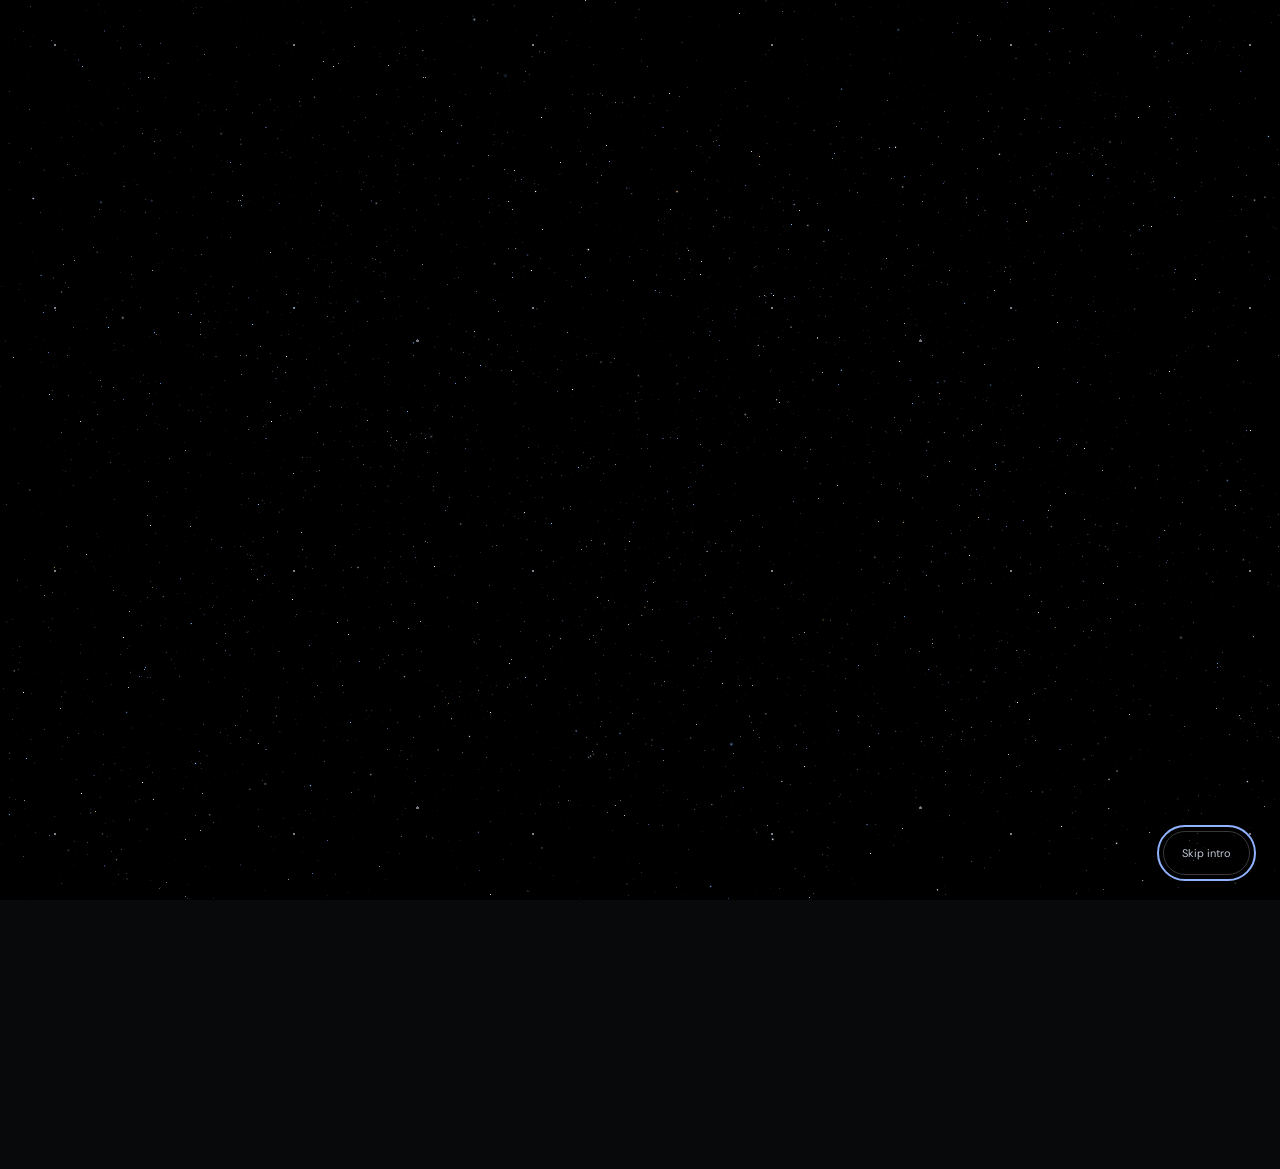
==== index.html @ 57eef7c1 "Publish updated portfolio" ====
<!doctype html>
<html lang="en">
  <head>
    <meta charset="UTF-8" />
    <meta name="viewport" content="width=device-width, initial-scale=1.0" />
    <meta name="theme-color" content="#08090b" />
    <meta name="description" content="Explore the projects, academics, internships, and achievements of Dhruva Nerella." />
    <title>Dhruva Nerella — Projects & Portfolio</title>
    <link rel="icon" type="image/svg+xml" href="/favicon.svg?v=2" />
    <link rel="preload" as="image" href="/media/curiosity-core-live-poster.png" />
    <style>html{background:#000}body{margin:0}.portfolio-boot{background:#000;position:fixed;inset:0}.entrance-sky{pointer-events:none;background-image:radial-gradient(1px 1px at 23% 17%,#e1eaff8c 98%,#0000),radial-gradient(1px 1px at 67% 41%,#91b2ff66 98%,#0000),radial-gradient(1.5px 1.5px at 83% 73%,#e1eaff80 98%,#0000),radial-gradient(.7px .7px at 39% 86%,#e1eaff66 98%,#0000),radial-gradient(.7px .7px at 9% 57%,#c5a67966 98%,#0000);background-size:239px 263px,397px 311px,503px 467px,173px 191px,449px 373px;position:absolute;inset:0}</style>
    <script type="module" crossorigin src="/assets/index-DxN35YVc.js"></script>
    <link rel="stylesheet" crossorigin href="/assets/index-BlMus-Kl.css">
      <link rel="canonical" href="https://ayanokoji12786.github.io/" />
  </head>
  <body>
    <div id="root">
      <div class="portfolio-boot" role="status" aria-label="Opening Dhruva’s portfolio"><div class="entrance-sky" aria-hidden="true"></div></div>
    </div>
    <noscript><style>.portfolio-boot{display:none}</style><main style="padding:7vw;color:#f5f5f7;font-family:Arial,sans-serif"><h1>Dhruva Nerella</h1><p>I build things to understand how they work.</p><p>Enable JavaScript to explore my projects, research, academics, and achievements.</p><a style="color:#91b2ff" href="https://github.com/Ayanokoji12786">Explore my GitHub</a></main></noscript>
  </body>
</html>
---- assets/index-BlMus-Kl.css ----
@font-face{font-family:Bodoni Moda Variable;font-style:normal;font-display:swap;font-weight:400 900;src:url(/assets/bodoni-moda-math-wght-normal-_TL2RCrf.woff2)format("woff2-variations");unicode-range:U+302-303,U+305,U+307-308,U+310,U+312,U+315,U+31A,U+326-327,U+32C,U+32F-330,U+332-333,U+338,U+33A,U+346,U+34D,U+391-3A1,U+3A3-3A9,U+3B1-3C9,U+3D1,U+3D5-3D6,U+3F0-3F1,U+3F4-3F5,U+2016-2017,U+2034-2038,U+203C,U+2040,U+2043,U+2047,U+2050,U+2057,U+205F,U+2070-2071,U+2074-208E,U+2090-209C,U+20D0-20DC,U+20E1,U+20E5-20EF,U+2100-2112,U+2114-2115,U+2117-2121,U+2123-214F,U+2190,U+2192,U+2194-21AE,U+21B0-21E5,U+21F1-21F2,U+21F4-2211,U+2213-2214,U+2216-22FF,U+2308-230B,U+2310,U+2319,U+231C-2321,U+2336-237A,U+237C,U+2395,U+239B-23B7,U+23D0,U+23DC-23E1,U+2474-2475,U+25AF,U+25B3,U+25B7,U+25BD,U+25C1,U+25CA,U+25CC,U+25FB,U+266D-266F,U+27C0-27FF,U+2900-2AFF,U+2B0E-2B11,U+2B30-2B4C,U+2BFE,U+3030,U+FF5B,U+FF5D,U+1D400-1D7FF,U+1EE??}@font-face{font-family:Bodoni Moda Variable;font-style:normal;font-display:swap;font-weight:400 900;src:url(/assets/bodoni-moda-symbols-wght-normal-DO7lZbk6.woff2)format("woff2-variations");unicode-range:U+1-C,U+E-1F,U+7F-9F,U+20DD-20E0,U+20E2-20E4,U+2150-218F,U+2190,U+2192,U+2194-2199,U+21AF,U+21E6-21F0,U+21F3,U+2218-2219,U+2299,U+22C4-22C6,U+2300-243F,U+2440-244A,U+2460-24FF,U+25A0-27BF,U+28??,U+2921-2922,U+2981,U+29BF,U+29EB,U+2B??,U+4DC0-4DFF,U+FFF9-FFFB,U+10140-1018E,U+10190-1019C,U+101A0,U+101D0-101FD,U+102E0-102FB,U+10E60-10E7E,U+1D2C0-1D2D3,U+1D2E0-1D37F,U+1F0??,U+1F100-1F1AD,U+1F1E6-1F1FF,U+1F30D-1F30F,U+1F315,U+1F31C,U+1F31E,U+1F320-1F32C,U+1F336,U+1F378,U+1F37D,U+1F382,U+1F393-1F39F,U+1F3A7-1F3A8,U+1F3AC-1F3AF,U+1F3C2,U+1F3C4-1F3C6,U+1F3CA-1F3CE,U+1F3D4-1F3E0,U+1F3ED,U+1F3F1-1F3F3,U+1F3F5-1F3F7,U+1F408,U+1F415,U+1F41F,U+1F426,U+1F43F,U+1F441-1F442,U+1F444,U+1F446-1F449,U+1F44C-1F44E,U+1F453,U+1F46A,U+1F47D,U+1F4A3,U+1F4B0,U+1F4B3,U+1F4B9,U+1F4BB,U+1F4BF,U+1F4C8-1F4CB,U+1F4D6,U+1F4DA,U+1F4DF,U+1F4E3-1F4E6,U+1F4EA-1F4ED,U+1F4F7,U+1F4F9-1F4FB,U+1F4FD-1F4FE,U+1F503,U+1F507-1F50B,U+1F50D,U+1F512-1F513,U+1F53E-1F54A,U+1F54F-1F5FA,U+1F610,U+1F650-1F67F,U+1F687,U+1F68D,U+1F691,U+1F694,U+1F698,U+1F6AD,U+1F6B2,U+1F6B9-1F6BA,U+1F6BC,U+1F6C6-1F6CF,U+1F6D3-1F6D7,U+1F6E0-1F6EA,U+1F6F0-1F6F3,U+1F6F7-1F6FC,U+1F7??,U+1F800-1F80B,U+1F810-1F847,U+1F850-1F859,U+1F860-1F887,U+1F890-1F8AD,U+1F8B0-1F8BB,U+1F8C0-1F8C1,U+1F900-1F90B,U+1F93B,U+1F946,U+1F984,U+1F996,U+1F9E9,U+1FA00-1FA6F,U+1FA70-1FA7C,U+1FA80-1FA89,U+1FA8F-1FAC6,U+1FACE-1FADC,U+1FADF-1FAE9,U+1FAF0-1FAF8,U+1FB??}@font-face{font-family:Bodoni Moda Variable;font-style:normal;font-display:swap;font-weight:400 900;src:url(/assets/bodoni-moda-latin-ext-wght-normal-BlIE6rrN.woff2)format("woff2-variations");unicode-range:U+100-2BA,U+2BD-2C5,U+2C7-2CC,U+2CE-2D7,U+2DD-2FF,U+304,U+308,U+329,U+1D00-1DBF,U+1E00-1E9F,U+1EF2-1EFF,U+2020,U+20A0-20AB,U+20AD-20C0,U+2113,U+2C60-2C7F,U+A720-A7FF}@font-face{font-family:Bodoni Moda Variable;font-style:normal;font-display:swap;font-weight:400 900;src:url(/assets/bodoni-moda-latin-wght-normal-BIFT5Qnz.woff2)format("woff2-variations");unicode-range:U+??,U+131,U+152-153,U+2BB-2BC,U+2C6,U+2DA,U+2DC,U+304,U+308,U+329,U+2000-206F,U+20AC,U+2122,U+2191,U+2193,U+2212,U+2215,U+FEFF,U+FFFD}@font-face{font-family:DM Sans Variable;font-style:normal;font-display:swap;font-weight:100 1000;src:url(/assets/dm-sans-latin-ext-wght-normal-BOFOeGcA.woff2)format("woff2-variations");unicode-range:U+100-2BA,U+2BD-2C5,U+2C7-2CC,U+2CE-2D7,U+2DD-2FF,U+304,U+308,U+329,U+1D00-1DBF,U+1E00-1E9F,U+1EF2-1EFF,U+2020,U+20A0-20AB,U+20AD-20C0,U+2113,U+2C60-2C7F,U+A720-A7FF}@font-face{font-family:DM Sans Variable;font-style:normal;font-display:swap;font-weight:100 1000;src:url(/assets/dm-sans-latin-wght-normal-Xz1IZZA0.woff2)format("woff2-variations");unicode-range:U+??,U+131,U+152-153,U+2BB-2BC,U+2C6,U+2DA,U+2DC,U+304,U+308,U+329,U+2000-206F,U+20AC,U+2122,U+2191,U+2193,U+2212,U+2215,U+FEFF,U+FFFD}.hero-scene-3d{isolation:isolate;background:#08090b;position:relative;overflow:hidden}.hero-scene-3d__poster,.hero-scene-3d__canvas,.hero-scene-3d__vignette{width:100%;height:100%;position:absolute;inset:0}.hero-scene-3d__poster{z-index:0;object-fit:cover;object-position:center;opacity:0;visibility:hidden;transition:opacity .7s}.hero-scene-3d__canvas{z-index:1;opacity:0;pointer-events:none;transition:opacity .7s;display:block}.hero-scene-3d[data-webgl-ready=true] .hero-scene-3d__poster{opacity:0}.hero-scene-3d[data-webgl-ready=true] .hero-scene-3d__canvas{opacity:1}.hero-scene-3d[data-fallback=true] .hero-scene-3d__poster{opacity:1;visibility:visible}.hero-scene-3d__vignette{z-index:2;pointer-events:none}@media (width<=768px){.hero-scene-3d__poster{object-position:64% 50%}}@media (prefers-reduced-motion:reduce){.hero-scene-3d__poster{opacity:1;visibility:visible}.hero-scene-3d__poster,.hero-scene-3d__canvas{transition:none}}.award-gallery{color:#f4f1e9;background:#101513;padding:clamp(76px,9vw,132px) 0 clamp(70px,8vw,112px);overflow:hidden}.award-gallery__inner{width:min(100% - 96px,1320px);margin-inline:auto}.award-gallery__heading{justify-content:space-between;align-items:end;gap:48px;margin-bottom:42px;display:flex}.award-gallery__heading>div{max-width:770px}.award-gallery__kicker{color:#d1a376;letter-spacing:.18em;margin:0 0 17px;font-size:10px;font-weight:700}.award-gallery__heading h2{letter-spacing:-.04em;margin:0;font-family:Bodoni Moda Variable,Georgia,serif;font-size:clamp(42px,5.6vw,76px);font-weight:400;line-height:1.05}.award-gallery__heading>p{color:#bbbfb9;max-width:296px;margin:0 0 5px;font-size:14px;line-height:1.65}.award-gallery__scene{background:#171d1a;border:1px solid #343c38;grid-template-columns:minmax(0,1.35fr) minmax(280px,.65fr);min-height:555px;display:grid}.award-gallery__stage{perspective:1050px;cursor:grab;touch-action:pan-y;-webkit-user-select:none;user-select:none;background:radial-gradient(48% 40% at 50% 71%,#3a3830 0,#252923 57%,#0000 100%),#121714;place-items:center;min-height:555px;display:grid;position:relative;overflow:hidden}.award-gallery__stage.is-dragging{cursor:grabbing}.award-gallery__spotlight{pointer-events:none;background:radial-gradient(ellipse 45% 62% at var(--light-x,50%) var(--light-y,43%), #f1dfbe32 0, #c6ad7c11 43%, transparent 72%);position:absolute;inset:0}.award-gallery__floor{filter:blur(23px);pointer-events:none;background:#0508068c;border-radius:50%;height:11%;position:absolute;bottom:10%;left:8%;right:8%;transform:rotateX(65deg)}.award-gallery__plinth{z-index:1;width:min(65%,390px);height:clamp(280px,35vw,430px);transform-style:preserve-3d;position:relative}.award-gallery__object{width:100%;height:100%;transform-style:preserve-3d;place-items:center;transition:transform .28s cubic-bezier(.23,1,.32,1);display:grid}.award-gallery__stage.is-dragging .award-gallery__object{transition:none}.award-gallery__object img{object-fit:contain;filter:drop-shadow(15px 29px 22px #0305039e);pointer-events:none;width:auto;max-width:100%;height:auto;max-height:100%;display:block}.award-gallery__stage-label{color:#a5ada5;font-variant-numeric:tabular-nums;letter-spacing:.15em;font-size:10px;font-weight:700;position:absolute;top:24px;left:24px}.award-gallery__details{border-left:1px solid #343c38;flex-direction:column;align-items:flex-start;min-width:0;padding:clamp(30px,4vw,65px);display:flex}.award-gallery__reading{width:100%;margin-top:auto}.award-gallery__index{color:#d1a376;font-variant-numeric:tabular-nums;letter-spacing:.14em;margin:0 0 auto;font-size:11px;font-weight:700}.award-gallery__index span{color:#717b73;margin-inline:8px}.award-gallery__inscription{color:#d1a376;letter-spacing:.11em;text-transform:uppercase;margin:28px 0 12px;font-size:10px;font-weight:700;line-height:1.55}.award-gallery__details h3{letter-spacing:-.035em;margin:0;font-family:Bodoni Moda Variable,Georgia,serif;font-size:clamp(38px,3.5vw,56px);font-weight:400;line-height:1.1}.award-gallery__description{color:#d4d8d1;margin:22px 0 0;font-size:15px;line-height:1.72}.award-gallery__date{color:#b3bbb2;margin:12px 0 0;font-size:12px}.award-gallery__links{flex-wrap:wrap;gap:18px;margin-top:27px;display:flex}.award-gallery__links a{color:#f4f1e9;border-bottom:1px solid #d1a376;align-items:center;gap:6px;padding-bottom:6px;font-size:11px;font-weight:700;text-decoration:none;transition:color .15s;display:inline-flex}.award-gallery__links a:hover{color:#d1a376}.award-gallery__controls{gap:10px;margin-top:auto;padding-top:36px;display:flex}.award-gallery__controls button{color:#f4f1e9;cursor:pointer;background:0 0;border:1px solid #68726a;border-radius:50%;place-items:center;width:46px;height:46px;padding:0;transition:background .15s,border-color .15s;display:grid}.award-gallery__controls button:hover{background:#303a33;border-color:#d1a376}.award-gallery button:focus-visible,.award-gallery a:focus-visible{outline-offset:4px;outline:2px solid #e1b988}.award-gallery__strip{scrollbar-color:#5d695e #1b211d;scrollbar-width:thin;scroll-snap-type:x proximity;gap:12px;padding:20px 0 14px;display:flex;overflow-x:auto}.award-gallery__thumbnail{color:#c5cbc2;text-align:left;cursor:pointer;scroll-snap-align:start;background:#1c221e;border:1px solid #343c38;flex:0 0 160px;min-width:0;padding:0;transition:border-color .15s,background .15s;overflow:hidden}.award-gallery__thumbnail:hover{border-color:#a6a894}.award-gallery__thumbnail[aria-pressed=true]{color:#fff;background:#2d3028;border-color:#d1a376}.award-gallery__thumbnail-art{background:#101513;place-items:center;height:150px;padding:10px;display:grid;overflow:hidden}.award-gallery__thumbnail-art img{object-fit:contain;filter:drop-shadow(3px 6px 4px #0007);width:auto;max-width:100%;height:auto;max-height:130px;display:block}.award-gallery__thumbnail-title{z-index:1;background:inherit;min-height:72px;padding:12px;font-size:11px;font-weight:600;line-height:1.4;display:block;position:relative}@media (width<=980px){.award-gallery__inner{width:min(100% - 56px,1320px)}.award-gallery__scene{grid-template-columns:minmax(0,1fr) minmax(250px,.75fr)}.award-gallery__stage{min-height:500px}.award-gallery__details{padding:32px}}@media (width<=720px){.award-gallery__inner{width:min(100% - 36px,1320px)}.award-gallery__heading{margin-bottom:28px;display:block}.award-gallery__heading>p{max-width:530px;margin-top:18px}.award-gallery__scene{display:block}.award-gallery__stage{min-height:405px}.award-gallery__plinth{width:min(66%,275px);height:300px}.award-gallery__details{border-top:1px solid #343c38;border-left:0;min-height:290px;padding:28px 24px;display:block}.award-gallery__index{margin-bottom:21px}.award-gallery__inscription{margin-top:0}.award-gallery__controls{padding-top:25px}.award-gallery__thumbnail{flex-basis:132px}.award-gallery__thumbnail-art{height:128px}.award-gallery__thumbnail-art img{max-height:108px}}@media (width<=390px){.award-gallery__stage{min-height:340px}.award-gallery__plinth{height:245px}.award-gallery__stage-label{font-size:9px;top:15px;left:16px}}@media (prefers-reduced-motion:reduce){.award-gallery__object,.award-gallery__thumbnail,.award-gallery__controls button,.award-gallery__links a{transition:none}}.achievement-archive{color:#f5f5f7;background:#08090b;padding:clamp(80px,9vw,140px) 0 110px}.achievement-archive__heading{grid-template-columns:1.25fr 1fr;align-items:end;gap:80px;padding-bottom:68px;display:grid}.achievement-archive__heading h2{letter-spacing:-.065em;max-width:580px;margin:22px 0 0;font-size:clamp(48px,5.5vw,80px);font-weight:400;line-height:1.06}.achievement-archive__heading>p{color:#abb2bd;max-width:440px;margin:0 0 4px;font-size:16px;line-height:1.8}.achievement-archive__layout{grid-template-columns:235px minmax(0,1fr);align-items:start;gap:clamp(40px,6vw,100px);display:grid}.achievement-archive__navigation{position:sticky;top:110px}.achievement-archive__browse{color:#c5a679;letter-spacing:.18em;margin:0 0 18px;font-size:10px;font-weight:650}.achievement-archive__filters{flex-direction:column;gap:3px;display:flex}.achievement-archive__filters button{color:#a2a7b0;min-height:48px;font:inherit;text-align:left;cursor:pointer;background:0 0;border:0;border-bottom:1px solid #30343c;justify-content:space-between;align-items:center;gap:14px;padding:12px 12px 12px 0;font-size:13px;transition:color .18s,border-color .18s;display:flex}.achievement-archive__filters button>span:last-child{color:#a2a7b0;font-variant-numeric:tabular-nums;font-size:10px}.achievement-archive__filters button:hover,.achievement-archive__filters button[aria-pressed=true]{color:#f5f5f7;border-color:#91b2ff}.achievement-archive__filters button[aria-pressed=true]>span:last-child{color:#91b2ff}.achievement-archive__status{color:#a2a7b0;margin:18px 0 0;font-size:11px;line-height:1.6}.achievement-archive__aside-note{color:#f5f5f7;letter-spacing:-.035em;margin:55px 0 0;font-size:26px;line-height:1.3}.achievement-archive__chapters{min-width:0}.achievement-archive__category+.achievement-archive__category{margin-top:64px}.achievement-archive__category-heading{border-bottom:1px solid #535b68;gap:22px;padding-bottom:24px;display:flex}.achievement-archive__category-heading>span{color:#c5a679;font-variant-numeric:tabular-nums;padding-top:8px;font-size:11px}.achievement-archive__category-heading h3{letter-spacing:-.04em;margin:0 0 10px;font-size:clamp(25px,2.4vw,34px);font-weight:450;line-height:1.2}.achievement-archive__category-heading p{color:#abb2bd;max-width:540px;margin:0;font-size:13px;line-height:1.7}.achievement-archive__entry{border-bottom:1px solid #30343c;scroll-margin-top:100px}.achievement-archive__entry summary{cursor:pointer;padding:28px 0;list-style:none;display:list-item}.achievement-archive__summary-layout{grid-template-columns:105px minmax(0,1fr) 20px;align-items:start;gap:24px;display:grid}.achievement-archive__entry summary::-webkit-details-marker{display:none}.achievement-archive__period{color:#c5a679;padding-top:4px;font-size:10px;line-height:1.7}.achievement-archive__summary-copy{min-width:0}.achievement-archive__entry-title{letter-spacing:-.025em;font-size:clamp(18px,1.6vw,22px);line-height:1.35;transition:color .18s;display:block}.achievement-archive__summary-note{color:#abb2bd;max-width:540px;margin-top:9px;font-size:13px;line-height:1.65;display:block}.achievement-archive__expand{color:#a2a7b0;margin-top:4px;transition:transform .22s,color .18s}.achievement-archive__entry[open] .achievement-archive__expand{color:#91b2ff;transform:rotate(45deg)}.achievement-archive__entry summary:hover .achievement-archive__entry-title,.achievement-archive__entry[open] .achievement-archive__entry-title{color:#91b2ff}.achievement-archive__body{padding:0 44px 30px 129px}.achievement-archive__body.has-evidence{grid-template-columns:minmax(0,1fr) minmax(170px,.8fr);gap:25px;display:grid}.achievement-archive__milestones{margin:0;padding:0;list-style:none}.achievement-archive__milestones li{border-left:1px solid #30343c;padding:0 0 22px 20px;position:relative}.achievement-archive__milestones li:last-child{padding-bottom:0}.achievement-archive__milestones li:before{content:"";background:#91b2ff;border-radius:50%;width:5px;height:5px;position:absolute;top:6px;left:-3px}.achievement-archive__milestones h4{margin:0 0 7px;font-size:13px;font-weight:550;line-height:1.6}.achievement-archive__milestones p{color:#abb2bd;margin:0;font-size:12px;line-height:1.8}.achievement-archive__evidence{min-width:0;margin:0}.achievement-archive__evidence a{background:#171b22;border:1px solid #30343c;padding:8px;display:block}.achievement-archive__evidence img{width:100%;height:auto;display:block}.achievement-archive__evidence figcaption{color:#abb2bd;justify-content:space-between;gap:12px;margin-top:10px;font-size:10px;display:flex}.achievement-archive__closing{border-top:1px solid #30343c;flex-wrap:wrap;align-items:center;gap:24px 36px;margin-top:80px;padding-top:30px;display:flex}.achievement-archive__closing>p{color:#abb2bd;flex:300px;margin:0;font-size:14px;line-height:1.7}.achievement-archive__closing .under-link{margin:0;font-size:12px}.achievement-archive button:focus-visible,.achievement-archive summary:focus-visible,.achievement-archive a:focus-visible{outline-offset:5px;outline:2px solid #91b2ff}@media (width<=1100px){.achievement-archive__layout{grid-template-columns:200px minmax(0,1fr);gap:40px}.achievement-archive__summary-layout{grid-template-columns:minmax(0,1fr) 20px;gap:9px 18px}.achievement-archive__period{grid-column:1;padding:0}.achievement-archive__summary-copy{grid-column:1}.achievement-archive__expand{grid-area:2/2}.achievement-archive__body{padding-left:0;padding-right:38px}.achievement-archive__body.has-evidence{grid-template-columns:minmax(0,1fr)}.achievement-archive__evidence{max-width:400px}}@media (width<=760px){.achievement-archive{padding-block:76px}.achievement-archive__heading{grid-template-columns:1fr;gap:25px;padding-bottom:36px}.achievement-archive__heading>p{font-size:14px}.achievement-archive__layout{grid-template-columns:minmax(0,1fr);gap:36px}.achievement-archive__navigation{position:static}.achievement-archive__filters{flex-flow:wrap;gap:8px}.achievement-archive__filters button{border:1px solid #30343c;min-height:44px;padding:10px 12px;font-size:12px}.achievement-archive__aside-note{display:none}.achievement-archive__category-heading{gap:16px}.achievement-archive__category+.achievement-archive__category{margin-top:48px}.achievement-archive__entry summary{padding-block:23px}.achievement-archive__body{padding-bottom:27px;padding-right:0}.achievement-archive__closing{gap:22px;margin-top:50px}}@media (prefers-reduced-motion:reduce){.achievement-archive__filters button,.achievement-archive__entry-title,.achievement-archive__expand{transition:none}}.project-sequence{color:#f5f5f7;background:#08090b;position:relative}.project-sequence__stage{isolation:isolate;min-height:calc(100dvh - 76px);position:relative;overflow:hidden}.project-sequence__topline{z-index:4;color:#9da5b2;letter-spacing:.2em;pointer-events:none;justify-content:space-between;gap:20px;font-size:10px;font-weight:700;display:flex;position:absolute;top:26px;left:max(48px,50vw - 640px);right:max(48px,50vw - 640px)}.project-sequence__panel{background:#0e1116;border-bottom:1px solid #ffffff18;grid-template-columns:minmax(0,.85fr) minmax(0,1fr);align-items:center;gap:clamp(28px,4vw,64px);min-height:calc(100dvh - 76px);padding:95px max(48px,50vw - 640px) 105px;display:grid;position:relative;overflow:hidden}.project-sequence__panel:nth-of-type(2n){background:#13171d}.project-sequence__panel--radar,.project-sequence__panel--pathora,.project-sequence__panel--treasure{background:#0a0d10}.project-sequence__copy{z-index:2;min-width:0;padding-block:20px;position:relative}.project-sequence__meta{color:#c5a679;letter-spacing:.16em;text-transform:uppercase;flex-wrap:wrap;gap:10px 22px;margin:0 0 29px;font-size:10px;font-weight:700;display:flex}.project-sequence__meta span:first-child{color:#c5cad2}.project-sequence__title{letter-spacing:-.065em;text-wrap:nowrap;width:100%;margin:0;font-family:DM Sans Variable,sans-serif;font-size:clamp(40px,4.7vw,72px);font-weight:500;line-height:.98}.project-sequence__title-line{width:fit-content;max-width:100%;margin-bottom:-.12em;padding:.04em .1em .12em 0;display:block;overflow:hidden}.project-sequence__title-line>span{display:block}.project-sequence__summary{color:#d4d9e1;max-width:32ch;margin:30px 0 22px;font-size:clamp(16px,1.45vw,20px);line-height:1.6}.project-sequence__link{color:#f5f5f7;border-bottom:1px solid #91b2ff;align-items:center;gap:14px;min-height:44px;font-size:12px;font-weight:700;text-decoration:none;transition:gap .25s,color .25s;display:inline-flex}.project-sequence__link:hover{color:#91b2ff;gap:23px}.project-sequence__image{z-index:1;transform-origin:50%;width:100%;min-width:0;margin:0;transition:transform .5s cubic-bezier(.22,.7,.12,1);position:relative;transform:perspective(1600px)rotateY(-6deg)rotateX(2deg)}.project-sequence__viewport{aspect-ratio:1.5;background:#171c24;border:1px solid #7077835a;border-radius:10px;width:100%;position:relative;overflow:hidden;box-shadow:0 24px 65px #0008}.project-sequence__image img{object-fit:contain;object-position:center;width:100%;height:100%;display:block}.project-sequence__viewport>a{cursor:zoom-in;width:100%;height:100%;display:block}.project-sequence__viewport>a:focus-visible{outline-offset:-4px;outline:2px solid #91b2ff}.project-sequence__caption{color:#aeb8c9;letter-spacing:.09em;text-transform:uppercase;margin-top:16px;font-size:9px;font-weight:600;line-height:1.5}.project-sequence__index{z-index:0;color:#ffffff08;letter-spacing:-.12em;pointer-events:none;font-size:clamp(250px,31vw,600px);font-weight:700;line-height:1;position:absolute;bottom:-7%;right:4%}.project-sequence__rail{z-index:5;align-items:center;gap:12px;display:none;position:absolute;bottom:31px;right:max(48px,50vw - 640px)}.project-sequence__rail button{cursor:pointer;background:0 0;border:0;place-items:center;width:44px;height:44px;padding:0;display:grid;position:relative}.project-sequence__rail button>span:first-child{background:#858d99;width:18px;height:2px;transition:transform .2s,background .2s;display:block}.project-sequence__rail button[aria-current]>span:first-child{background:#91b2ff;transform:scaleX(1.5)}.project-sequence__rail-name{color:#f5f5f7;opacity:0;pointer-events:none;background:#08090bf0;width:max-content;max-width:210px;padding:9px 12px;font-size:12px;position:absolute;bottom:46px;right:0}.project-sequence__rail button:is(:hover,:focus-visible) .project-sequence__rail-name{opacity:1}.project-sequence[data-animated=true] .project-sequence__panel{border:0;min-height:100%;position:absolute;inset:0}.project-sequence[data-animated=true] .project-sequence__panel:not(:first-of-type){visibility:hidden}.project-sequence[data-animated=true] .project-sequence__rail{display:flex}@media (hover:hover) and (pointer:fine){.project-sequence__panel:has(.project-sequence__link:hover) .project-sequence__image{transform:perspective(1600px)rotateY(-6deg)rotateX(2deg)translateY(-6px)}}@media (width<=899px){.project-sequence__stage{min-height:0}.project-sequence__topline,.project-sequence__rail,.project-sequence__index{display:none}.project-sequence__panel{flex-direction:column;align-items:stretch;gap:30px;min-height:0;padding:70px 20px 64px;display:flex}.project-sequence__copy{width:100%;padding:0}.project-sequence__meta{margin-bottom:22px}.project-sequence__title{font-size:clamp(39px,7.8vw,70px);line-height:1.02}.project-sequence__summary{max-width:36ch;margin:24px 0 16px;font-size:17px}.project-sequence__image{transform:perspective(1600px)rotateY(-6deg)rotateX(2deg)}.project-sequence__viewport{aspect-ratio:1.5}.project-sequence__caption{font-size:8px}}@media (prefers-reduced-motion:reduce){.project-sequence__image,.project-sequence__viewport,.project-sequence__link,.project-sequence__rail button span{transition:none!important;transform:none!important}}.research-sequence{background:#10151f}.research-sequence__stage{grid-template-columns:minmax(0,1.1fr) minmax(0,.9fr);align-items:center;gap:clamp(36px,6vw,100px);padding-block:100px;display:grid;position:relative}.research-sequence__visual{min-width:0;position:relative}.research-sequence__sample{aspect-ratio:1;border:1px solid #45516b;position:relative;overflow:hidden}.research-sequence__sample>img{object-fit:cover;width:100%;height:100%}.research-sequence__slice{pointer-events:none;background:url(/media/curiosity-core-poster.webp) 50%/cover;position:absolute;inset:0}.research-sequence__slice--one{clip-path:inset(25% 0 55%)}.research-sequence__slice--two{clip-path:inset(60% 0 20%)}.research-sequence__scan{background:linear-gradient(#0000,#91b2ff20);border-bottom:1px solid #91b2ff;height:20%;position:absolute;inset:0 0 auto}.research-sequence__decision{color:#f5f5f7;letter-spacing:-.04em;visibility:hidden;opacity:0;background:#08090bf0;margin:0;padding:26px;font-size:clamp(28px,3vw,44px);line-height:1.15;position:absolute;top:28%;left:6%;right:6%;transform:translateY(24px)}.research-sequence__disclaimer{color:#a2a7b0;max-width:52ch;margin:25px 0 0;font-size:12px;line-height:1.6}.research-sequence__chapter{padding-block:24px}.research-sequence__chapter+.research-sequence__chapter{border-top:1px solid #30343c}.research-sequence__chapter h2{letter-spacing:-.06em;margin:24px 0;font-size:clamp(38px,4vw,66px);font-weight:400;line-height:1.06}.research-sequence__chapter>p:last-child{color:#b3bac5;max-width:38ch;font-size:17px;line-height:1.75}.research-sequence__nav{display:none}.research-sequence[data-animated=true] .research-sequence__stage{min-height:calc(100dvh - 76px);padding-block:65px 90px}.research-sequence[data-animated=true] .research-sequence__sample{max-height:calc(100dvh - 300px)}.research-sequence[data-animated=true] .research-sequence__chapters{height:390px;position:relative}.research-sequence[data-animated=true] .research-sequence__chapter{border:0;position:absolute;inset:0}.research-sequence[data-animated=true] .research-sequence__nav{gap:22px;display:flex;position:absolute;bottom:32px;right:0}.research-sequence__nav button{color:#a2a7b0;min-height:44px;font:inherit;cursor:pointer;background:0 0;border:0;border-bottom:1px solid #45516b;padding:8px 0;font-size:12px}.research-sequence__nav button[aria-current]{color:#f5f5f7;border-color:#91b2ff}@media (width<=900px){.research-sequence__stage{grid-template-columns:1fr;gap:25px;padding-block:65px}.research-sequence__sample{aspect-ratio:1.3;max-width:520px}.research-sequence__chapter h2{font-size:clamp(36px,7vw,54px)}}@media (prefers-reduced-motion:reduce){.research-sequence__slice,.research-sequence__scan{display:none}}.academic-story.academic-band{padding:0}.academic-story__stage{padding-block:90px;position:relative}.academic-story__records{margin-top:45px}.academic-story__record{grid-template-columns:minmax(0,1.2fr) minmax(0,.8fr);align-items:center;gap:70px;padding-block:48px;display:grid}.academic-story__record+.academic-story__record{border-top:1px solid #c8ccd3}.academic-story__figure strong{white-space:nowrap;letter-spacing:-.085em;font-size:clamp(85px,13vw,200px);font-weight:400;line-height:1;display:block}.academic-story__figure strong span{color:#68717f;letter-spacing:-.05em;font-size:.36em}.academic-story__figure p{color:#535b67;letter-spacing:.1em;margin-top:28px;font-size:11px;font-weight:600}.academic-story__copy h2{letter-spacing:-.06em;max-width:10ch;margin:0 0 24px;font-size:clamp(40px,4.4vw,70px);font-weight:400;line-height:1.05}.academic-story__copy p{color:#535b67;max-width:32ch;font-size:17px;line-height:1.7}.academic-story__line{display:none}.academic-story[data-animated=true] .academic-story__stage{flex-direction:column;justify-content:center;min-height:calc(100dvh - 76px);display:flex}.academic-story[data-animated=true] .academic-story__records{height:350px;position:relative}.academic-story[data-animated=true] .academic-story__record{border:0;padding:0;position:absolute;inset:0}.academic-story[data-animated=true] .academic-story__line{transform-origin:0;background:#445674;height:1px;display:block;position:absolute;bottom:50px;left:0;right:0;transform:scaleX(0)}@media (width<=900px){.academic-story__stage{padding-block:65px}.academic-story__record{grid-template-columns:1fr;gap:20px;padding-block:36px}.academic-story__figure strong{font-size:clamp(72px,20vw,150px)}.academic-story__copy h2{max-width:16ch;font-size:clamp(36px,8vw,56px)}}.particle-galaxy{isolation:isolate;touch-action:pan-y;width:100%;height:100%;position:relative;overflow:hidden}.particle-galaxy canvas{opacity:0;width:100%;height:100%;transition:opacity .6s;position:absolute;inset:0}.particle-galaxy[data-ready=true] canvas{opacity:1}.particle-galaxy__fallback{opacity:.7;width:min(30%,220px);position:absolute;top:50%;left:50%;transform:translate(-50%,-50%)}.particle-galaxy[data-ready=true] .particle-galaxy__fallback,.site-entrance .particle-galaxy__fallback{visibility:hidden}.site-entrance .particle-galaxy[data-fallback=true] .particle-galaxy__fallback{visibility:visible}.particle-lab{background:#000;padding-top:110px}.particle-lab__header{padding:0 5vw 25px}.particle-lab__header h1{letter-spacing:-.05em;margin:15px 0;font-size:clamp(32px,5vw,65px)}.particle-lab__header p{color:#bfc5d1;max-width:65ch}.particle-lab__stage{height:78svh;min-height:420px}.particle-lab__controls{flex-wrap:wrap;gap:12px;padding:0 5vw 25px;display:flex}.particle-lab__controls button{color:#e1eaff;min-height:44px;font:inherit;cursor:pointer;background:0 0;border:1px solid #91b2ff55;border-radius:24px;padding:10px 18px;font-size:12px}.particle-lab__controls button[aria-pressed=true]{background:#91b2ff25;border-color:#91b2ff}.galaxy-journey{background:#000;height:100svh;min-height:100svh;position:relative;overflow:hidden}.galaxy-journey>.particle-galaxy{height:100%;position:absolute;inset:0}.galaxy-journey__opening,.galaxy-journey__destination{pointer-events:none;position:absolute;top:50%;left:0;right:0;transform:translateY(-50%)}.galaxy-journey__opening{padding-left:max(6vw,50vw - 640px)}.galaxy-journey__opening h2{letter-spacing:-.055em;max-width:7ch;font-size:clamp(40px,4.5vw,70px);font-weight:400;line-height:1.03}.galaxy-journey__opening>p:not(.eyebrow){color:#bfc5d1;font-size:13px;line-height:1.8}.galaxy-journey h2 em{color:#91b2ff}.galaxy-journey__opening .logo-chapter__actions{max-width:200px}.galaxy-journey__opening .logo-chapter__actions>*,.galaxy-journey__destination .logo-chapter__actions>*{pointer-events:auto}.galaxy-journey__destination{visibility:hidden;opacity:0;text-align:center}.galaxy-journey__destination h2{letter-spacing:-.055em;font-size:clamp(40px,6vw,90px);font-weight:400;line-height:1.07}.galaxy-journey__destination p:not(.eyebrow){color:#bfc5d1}.galaxy-journey__destination .logo-chapter__actions{justify-content:center}@media (width>=901px) and (height>=650px) and (prefers-reduced-motion:no-preference){.cinematic-home>.pin-spacer{pointer-events:none}.cinematic-home .cinematic-hero{z-index:2;pointer-events:auto}.cinematic-home .galaxy-journey{z-index:1;pointer-events:auto;margin-top:-100svh}}@media (width<=900px),(height<=649px),(prefers-reduced-motion:reduce){.galaxy-journey{height:auto;min-height:760px;padding-bottom:65px}.galaxy-journey>.particle-galaxy{height:430px;position:relative}.galaxy-journey__opening{text-align:center;position:relative;top:auto;transform:none}.galaxy-journey__opening h2{max-width:none;font-size:clamp(38px,7vw,60px)}.galaxy-journey__opening .logo-chapter__actions{justify-content:center;max-width:none}.galaxy-journey__destination{display:none}}@media (prefers-reduced-motion:reduce){.particle-galaxy canvas{transition:none}}:root{color:#242b26;font-synthesis:none;text-rendering:optimizelegibility;-webkit-font-smoothing:antialiased;--paper:#f7f4ee;--ink:#242b26;--soft:#676c65;--copper:#a45c39;--line:#dcd9d0;--dark:#202824;background:#f7f4ee;font-family:DM Sans Variable,sans-serif}*{box-sizing:border-box}html{scroll-behavior:smooth}body{margin:0}body,button{font-family:DM Sans Variable,sans-serif}button,a{-webkit-tap-highlight-color:transparent}a{color:inherit}button:focus-visible,a:focus-visible{outline:2px solid var(--copper);outline-offset:4px}.page-container{width:min(100% - 96px,1320px);margin-inline:auto}.skip-link{z-index:100;background:var(--ink);color:#fff;padding:10px 15px;position:fixed;top:-100px;left:20px}.skip-link:focus{top:20px}.site-scroll-progress{z-index:100;background:var(--copper);transform-origin:0;pointer-events:none;width:100%;height:3px;position:fixed;top:0;left:0;transform:scaleX(0)}.eyebrow{color:var(--copper);letter-spacing:.19em;text-transform:uppercase;margin:0;font-size:10px;font-weight:700;line-height:1.5}.eyebrow-dot{vertical-align:1px;background:currentColor;border-radius:50%;width:7px;height:7px;margin-right:9px;display:inline-block}h1,h2,h3,p{overflow-wrap:break-word}h1,h2,h3{text-wrap:balance}em{color:var(--copper);font-weight:inherit}.site-header{z-index:60;border-bottom:1px solid var(--line);-webkit-backdrop-filter:blur(16px);backdrop-filter:blur(16px);background:#f7f4eef5;height:80px;position:sticky;top:0}.header-inner{align-items:center;gap:32px;width:min(100% - 96px,1320px);height:100%;margin:auto;display:flex}.brand{white-space:nowrap;flex:1;align-items:center;gap:13px;text-decoration:none;display:inline-flex}.brand-mark{letter-spacing:-.12em;font-family:Bodoni Moda Variable,Georgia,serif;font-size:29px;font-weight:500;line-height:1}.brand-mark span{color:var(--copper)}.brand-name{border-left:1px solid var(--line);letter-spacing:.13em;padding-left:13px;font-size:10px;font-weight:700}.primary-nav{align-items:center;gap:clamp(18px,2.7vw,42px);display:flex}.primary-nav a{color:#6b706a;padding:29px 0;font-size:12px;font-weight:600;text-decoration:none;transition:color .2s;position:relative}.primary-nav a.active:after{background:var(--copper);content:"";height:2px;position:absolute;bottom:-1px;left:0;right:0}.header-github{border:1px solid #bfc6be;border-radius:4px;align-items:center;gap:7px;padding:10px 14px;font-size:11px;font-weight:700;text-decoration:none;display:inline-flex}.header-github:hover{border-color:var(--copper);color:var(--copper)}.mobile-github,.menu-button{display:none!important}.button-primary,.button-text,.under-link,.back-link{align-items:center;gap:14px;width:fit-content;font-size:12px;font-weight:700;text-decoration:none;display:inline-flex}.button-primary{background:var(--ink);color:#fff;border:1px solid var(--ink);border-radius:3px;min-height:51px;padding:0 19px;transition:background .2s,transform .2s}.button-primary:hover{background:#414b43;transform:translateY(-2px)}.button-text{border-bottom:1px solid #a6ada3;padding:12px 0}.under-link{border-bottom:1px solid var(--copper);padding:13px 0}.back-link{color:var(--soft);letter-spacing:.12em;margin-bottom:56px;font-size:10px}.home-hero{grid-template-columns:minmax(0,1.1fr) minmax(0,.9fr);align-items:center;gap:clamp(45px,7vw,125px);min-height:680px;padding-top:58px;padding-bottom:76px;display:grid}.hero-copy{padding-top:12px}.hero-copy h1,.page-hero h1,.about-hero h1,.project-detail-head h1,.not-found h1{letter-spacing:-.063em;margin:26px 0 25px;font-family:Bodoni Moda Variable,Georgia,serif;font-size:clamp(58px,7.3vw,108px);font-weight:400;line-height:.99}.hero-copy h1{max-width:680px}.hero-intro{color:#555d56;max-width:510px;margin:0;font-size:clamp(16px,1.45vw,20px);line-height:1.65}.hero-actions{align-items:center;gap:30px;margin-top:34px;display:flex}.hero-scroll{color:#9b9f98;letter-spacing:.16em;align-items:center;gap:8px;margin-top:72px;font-size:9px;font-weight:700;display:flex}.hero-portrait-stage{perspective:1100px;padding:27px 24px 30px 0;position:relative}.hero-portrait-stage:before{content:"";background:#e8e0d6;border:1px solid #c9baac;position:absolute;inset:0 0 0 26px}.hero-portrait{aspect-ratio:.88;max-height:570px;transform-style:preserve-3d;background:#c8bdae;position:relative;overflow:hidden;box-shadow:0 25px 48px #29312820}.hero-portrait img{object-fit:cover;object-position:50% 48%;width:100%;height:100%;display:block}.portrait-label{color:#fff;letter-spacing:.12em;background:#1c2829bd;padding:11px 12px;font-size:9px;font-weight:700;position:absolute;bottom:15px;left:15px;right:15px}.fact-strip{border-block:1px solid var(--line);background:#ebe9e2}.fact-strip-inner{grid-template-columns:repeat(3,1fr);display:grid}.fact-strip-inner>div{border-right:1px solid #d5d4cc;padding:28px 36px 26px}.fact-strip-inner>div:first-child{padding-left:0}.fact-strip-inner>div:last-child{border:0}.fact-strip strong{letter-spacing:-.05em;font-family:Bodoni Moda Variable,Georgia,serif;font-size:clamp(34px,4vw,54px);font-weight:400;line-height:1}.fact-strip strong span{color:#9b9e96;font-size:.6em}.fact-strip p{color:#737a72;letter-spacing:.14em;margin:10px 0 0;font-size:9px;font-weight:700}.home-work,.projects-section,.more-work,.about-experience,.archive-section{padding-block:clamp(82px,9vw,142px)}.section-header{margin-bottom:45px}.section-header-line{justify-content:space-between;align-items:end;gap:36px;margin-top:16px;display:flex}.section-header h2{letter-spacing:-.055em;max-width:850px;margin:0;font-family:Bodoni Moda Variable,Georgia,serif;font-size:clamp(42px,5.5vw,77px);font-weight:400;line-height:1.08}.section-header-line>p{max-width:300px;color:var(--soft);margin:0 0 6px;font-size:14px;line-height:1.65}.section-header>.under-link{margin-top:18px}.home-project-grid{grid-template-columns:repeat(3,minmax(0,1fr));gap:22px;display:grid}.projects-grid{grid-template-columns:repeat(2,minmax(0,1fr));gap:65px 28px;display:grid}.projects-grid>.project-card:last-child{grid-column:1/-1}.projects-grid>.project-card:last-child .project-card-image{aspect-ratio:1.6}.project-card{min-width:0;transform-style:preserve-3d}.project-card a{text-decoration:none;display:block}.project-card-image{aspect-ratio:1.42;background:#d9ddd8;position:relative;overflow:hidden}.project-card-image img{object-fit:cover;width:100%;height:100%;transition:transform .5s cubic-bezier(.2,.8,.2,1);display:block}.project-card:hover img{transform:scale(1.055)}.project-card-go{width:36px;height:36px;color:var(--ink);background:#f7f4eeed;place-items:center;display:grid;position:absolute;top:14px;right:14px}.project-card-meta{color:#8b9189;letter-spacing:.13em;text-transform:uppercase;justify-content:space-between;gap:12px;margin-top:19px;font-size:9px;font-weight:700;display:flex}.project-card h3{letter-spacing:-.045em;margin:11px 0 8px;font-family:Bodoni Moda Variable,Georgia,serif;font-size:clamp(27px,3vw,44px);font-weight:400;line-height:1.12}.project-card p{max-width:49ch;color:var(--soft);margin:0;font-size:13px;line-height:1.65}.home-next{grid-template-columns:minmax(0,1fr) minmax(0,.85fr);align-items:center;gap:85px;padding-block:clamp(90px,10vw,150px);display:grid}.home-next h2,.about-end h2{letter-spacing:-.055em;max-width:630px;margin:17px 0 26px;font-family:Bodoni Moda Variable,Georgia,serif;font-size:clamp(47px,5.3vw,76px);font-weight:400;line-height:1.08}.home-next-copy>p:not(.eyebrow),.about-end>p:not(.eyebrow){max-width:500px;color:var(--soft);font-size:16px;line-height:1.75}.home-next-actions{gap:26px;margin-top:28px;display:flex}.home-next-images{grid-template-columns:1fr 1fr;align-items:end;gap:16px;display:grid}.home-award-card{aspect-ratio:.78;perspective:900px;background:#e2d8ca;place-items:center;display:grid;overflow:hidden}.home-award-card:nth-child(2){background:#29342f;transform:translateY(33px)}.home-award-card img{object-fit:contain;filter:drop-shadow(0 22px 16px #171c1770);width:89%;height:87%;transform-style:preserve-3d;display:block}.page-hero{padding-top:clamp(70px,8vw,120px);padding-bottom:25px}.page-hero h1{max-width:1050px;margin-bottom:28px;font-size:clamp(60px,8vw,112px)}.page-hero>p:last-child{max-width:675px;color:var(--soft);font-size:clamp(16px,1.5vw,20px);line-height:1.65}.more-work,.more-work-list{border-top:1px solid var(--line)}.more-work-link{border-bottom:1px solid var(--line);grid-template-columns:60px 1fr 180px 25px;align-items:center;gap:20px;padding:22px 4px;text-decoration:none;transition:color .2s;display:grid}.more-work-link:hover{color:var(--copper)}.more-work-number,.more-work-type{color:#8f968d;letter-spacing:.12em;text-transform:uppercase;font-size:10px;font-weight:700}.more-work-name{letter-spacing:-.04em;font-family:Bodoni Moda Variable,Georgia,serif;font-size:clamp(26px,3vw,42px)}.project-detail-head{padding-top:75px;padding-bottom:55px}.project-detail-head h1{max-width:1000px;margin-bottom:16px}.project-detail-intro{max-width:680px;color:var(--soft);margin:0;font-size:19px;line-height:1.6}.project-detail-media{background:#172024;place-items:center;width:min(100% - 96px,1320px);height:min(62vw,730px);min-height:360px;margin-inline:auto;display:grid;position:relative;overflow:hidden}.project-detail-media>img{object-fit:cover;width:100%;height:100%}.project-detail-media>p{color:#fff;background:#0e1c1dbf;margin:0;padding:9px 13px;font-size:10px;position:absolute;bottom:18px;right:18px}.project-detail-body{grid-template-columns:minmax(0,.8fr) minmax(0,1fr);gap:100px;padding-block:100px 120px;display:grid}.project-detail-body h2{letter-spacing:-.04em;margin:18px 0;font-family:Bodoni Moda Variable,Georgia,serif;font-size:clamp(42px,5vw,68px);font-weight:400;line-height:1.1}.project-detail-prose>p{color:#555e55;margin:0 0 22px;font-size:16px;line-height:1.8}.project-detail-links{flex-wrap:wrap;gap:26px;margin-top:22px;display:flex}.next-project{background:#e9e6df;padding:43px 0;text-decoration:none;display:block}.next-project>div{align-items:center;gap:30px;display:flex}.next-project span{color:var(--copper);letter-spacing:.16em;font-size:10px;font-weight:700}.next-project strong{letter-spacing:-.045em;flex:1;font-family:Bodoni Moda Variable,Georgia,serif;font-size:clamp(34px,5vw,66px);font-weight:400}.about-hero{grid-template-columns:minmax(0,1fr) minmax(0,.75fr);align-items:center;gap:clamp(50px,8vw,140px);padding-top:90px;padding-bottom:110px;display:grid}.about-hero h1{margin-bottom:36px}.about-hero-lead{max-width:620px;font-family:Bodoni Moda Variable,Georgia,serif;font-size:clamp(27px,3vw,40px)!important;line-height:1.35!important}.about-hero>div>p:not(.eyebrow){max-width:590px;color:var(--soft);font-size:16px;line-height:1.76}.about-hero figure{margin:0}.about-hero img{aspect-ratio:.86;object-fit:cover;object-position:50% 25%;width:100%;max-height:600px;display:block}.about-hero figcaption,.internship-photo figcaption{color:#949b91;letter-spacing:.12em;margin-top:11px;font-size:9px;font-weight:700}.academic-band{background:var(--dark);color:#f4f0e9;padding:85px 0}.academic-inner{grid-template-columns:1fr 1fr;align-items:center;gap:80px;display:grid}.academic-inner .eyebrow{color:#d39a74}.academic-inner strong{letter-spacing:-.065em;white-space:nowrap;margin:18px 0 7px;font-family:Bodoni Moda Variable,Georgia,serif;font-size:clamp(68px,9vw,137px);font-weight:400;line-height:1;display:block}.academic-inner strong span{color:#aeb7ad;font-size:.55em}.academic-inner>div:first-child>p:last-child{letter-spacing:.14em;font-size:10px;font-weight:700}.academic-inner h2{letter-spacing:-.04em;margin:0 0 20px;font-family:Bodoni Moda Variable,Georgia,serif;font-size:clamp(35px,4vw,59px);font-weight:400}.academic-inner>div:nth-child(2) p{color:#c1c8be;font-size:14px;line-height:1.7}.experience-grid{grid-template-columns:minmax(0,1.15fr) minmax(0,.65fr);align-items:start;gap:80px;display:grid}.experience-list{border-top:1px solid var(--line)}.experience-list article{border-bottom:1px solid var(--line);grid-template-columns:47px 1fr;gap:18px;padding:28px 0;display:grid}.experience-index{color:var(--copper);padding-top:5px;font-size:11px;font-weight:700}.experience-list article p{color:#8a9288;letter-spacing:.12em;margin:0 0 12px;font-size:10px;font-weight:700}.experience-list article h3{letter-spacing:-.04em;margin:0 0 7px;font-family:Bodoni Moda Variable,Georgia,serif;font-size:clamp(29px,3vw,42px);font-weight:400}.experience-list article div>span{color:var(--soft);font-size:13px;line-height:1.6}.internship-photo{margin:0}.internship-photo img{aspect-ratio:.88;object-fit:cover;width:100%;display:block}.experience-media{gap:31px;display:grid}.certificate-photo{margin:0}.certificate-photo>a{border:1px solid var(--line);display:block;overflow:hidden}.certificate-photo img{aspect-ratio:1.78;object-fit:cover;width:100%;transition:transform .35s;display:block}.certificate-photo>a:hover img{transform:scale(1.025)}.certificate-photo figcaption{color:#949b91;letter-spacing:.12em;flex-wrap:wrap;justify-content:space-between;gap:10px;margin-top:11px;font-size:9px;font-weight:700;display:flex}.certificate-photo figcaption a{color:var(--ink);border-bottom:1px solid;align-items:center;gap:4px;text-decoration:none;display:inline-flex}.about-end{border-top:1px solid var(--line);padding-top:75px;padding-bottom:120px}.about-end>.under-link{margin-top:12px}.achievements-hero{padding-bottom:80px}.achievement-features{padding-bottom:105px}.achievement-feature{border-top:1px solid var(--line);grid-template-columns:1fr 1fr;align-items:center;gap:clamp(50px,8vw,130px);padding:45px 0;display:grid}.achievement-feature:nth-child(2n) .achievement-feature-image{order:2}.achievement-feature-image{aspect-ratio:1.15;perspective:1100px;background:#e6dcd0;place-items:center;display:grid;overflow:hidden}.achievement-feature:nth-child(2) .achievement-feature-image{background:#28322d}.achievement-feature:nth-child(3) .achievement-feature-image{background:#e9e0d1}.achievement-feature-image img{object-fit:contain;filter:drop-shadow(0 29px 20px #171b164d);width:85%;height:87%;transform-style:preserve-3d;display:block}.achievement-feature-copy h2{letter-spacing:-.05em;margin:19px 0;font-family:Bodoni Moda Variable,Georgia,serif;font-size:clamp(43px,5vw,72px);font-weight:400}.achievement-feature-copy>p:not(.eyebrow){max-width:540px;color:var(--soft);font-size:16px;line-height:1.75}.achievement-feature-copy small{border-top:1px solid var(--line);max-width:500px;color:var(--copper);letter-spacing:.08em;text-transform:uppercase;margin-top:30px;padding-top:15px;font-size:10px;font-weight:700;display:block}.achievement-highlights{background:#e8e7df;padding:100px 0}.highlight-grid{border-top:1px solid #d0d1c9;grid-template-columns:repeat(4,1fr);gap:28px;display:grid}.highlight-grid article{padding-top:23px}.highlight-grid strong{letter-spacing:-.05em;font-family:Bodoni Moda Variable,Georgia,serif;font-size:clamp(53px,6vw,86px);font-weight:400;line-height:1}.highlight-grid h3{letter-spacing:.13em;text-transform:uppercase;margin:18px 0 8px;font-size:11px;font-weight:700}.highlight-grid p{max-width:310px;color:var(--soft);font-size:13px;line-height:1.7}.award-grid{grid-template-columns:repeat(3,minmax(0,1fr));gap:54px 22px;display:grid}.award-entry{min-width:0}.award-entry a{text-decoration:none;transition:transform .3s cubic-bezier(.23,1,.32,1);display:block}.award-entry a:hover{transform:translateY(-5px)}.award-image-stage{aspect-ratio:.95;perspective:850px;background:#e7e0d6;place-items:center;display:grid;overflow:hidden}.award-entry:nth-child(3n+2) .award-image-stage{background:#dce2dc}.award-entry:nth-child(3n+3) .award-image-stage{background:#e9e4dc}.award-entry:nth-child(8) .award-image-stage,.award-entry:nth-child(9) .award-image-stage{background:#303a35}.award-grid img{object-fit:contain;filter:drop-shadow(0 24px 15px #151c174d);width:85%;height:85%;transform-style:preserve-3d;display:block}.award-entry span{color:var(--copper);letter-spacing:.12em;text-transform:uppercase;margin-top:18px;font-size:10px;font-weight:700;display:block}.award-entry p{color:var(--ink);margin:9px 0 0;font-size:13px;line-height:1.6}.award-entry small{color:var(--soft);margin-top:13px;font-size:10px;line-height:1.5;display:block}.not-found{min-height:67vh;padding-top:130px;padding-bottom:100px}.not-found h1{max-width:800px}.site-footer{background:var(--dark);color:#f4f0e9;padding:80px 0 0}.footer-top,.footer-bottom{width:min(100% - 96px,1320px);margin:auto}.footer-top{justify-content:space-between;align-items:end;gap:40px;padding-bottom:80px;display:flex}.footer-top h2{letter-spacing:-.055em;margin:19px 0 0;font-family:Bodoni Moda Variable,Georgia,serif;font-size:clamp(54px,6.8vw,99px);font-weight:400;line-height:1}.footer-cta{white-space:nowrap;border-bottom:1px solid #d39a74;align-items:center;gap:14px;padding:13px 0;font-size:12px;font-weight:700;text-decoration:none;display:inline-flex}.footer-bottom{color:#aab4a9;letter-spacing:.13em;border-top:1px solid #ffffff38;justify-content:space-between;align-items:center;gap:20px;min-height:65px;font-size:9px;font-weight:700;display:flex}.footer-brand{color:#f4f0e9;text-decoration:none}@media (width<=1000px){.page-container,.header-inner,.footer-top,.footer-bottom{width:min(100% - 56px,1320px)}.home-hero{gap:40px;min-height:610px}.hero-copy h1{font-size:clamp(56px,7.5vw,85px)}.home-next,.experience-grid{gap:45px}.academic-inner{gap:40px}.highlight-grid{grid-template-columns:repeat(2,1fr)}}@media (width<=780px){.site-header{height:68px}.header-inner{gap:12px}.brand{flex:1}.brand-name{font-size:9px}.header-github{display:none}.menu-button{width:40px;height:40px;color:var(--ink);cursor:pointer;background:0 0;border:0;place-items:center;padding:0;display:grid!important}.primary-nav{border-bottom:1px solid var(--line);background:var(--paper);padding:18px 28px 26px;display:none;position:absolute;top:68px;left:0;right:0;box-shadow:0 15px 20px #19221a12}.primary-nav.is-open{flex-direction:column;align-items:stretch;gap:0;display:flex}.primary-nav a{padding:13px 3px;font-size:16px}.primary-nav a.active:after{width:35px;right:auto}.mobile-github{align-items:center;gap:5px;display:flex!important}.home-hero{grid-template-columns:1fr 1fr;padding-top:65px}.hero-copy h1{font-size:clamp(50px,7.4vw,68px)}.hero-actions{flex-wrap:wrap;gap:18px}.hero-scroll{display:none}.section-header-line{display:block}.section-header-line>p{margin-top:18px}.home-project-grid{grid-template-columns:repeat(2,1fr)}.home-next{gap:40px}.about-hero{gap:45px}.academic-inner,.experience-grid{grid-template-columns:1fr}.academic-inner{gap:32px}.experience-grid{gap:38px}.internship-photo{max-width:550px}.project-detail-body{gap:40px}.achievement-feature{gap:35px}}@media (width<=620px){.page-container,.header-inner,.footer-top,.footer-bottom{width:min(100% - 38px,1320px)}.brand-mark{font-size:26px}.brand-name{padding-left:10px;font-size:8px}.home-hero{grid-template-columns:1fr;gap:34px;min-height:auto;padding-top:68px;padding-bottom:55px}.hero-copy h1{max-width:560px;font-size:clamp(53px,12vw,77px)}.hero-intro{font-size:16px}.hero-portrait-stage{width:min(100% - 15px,500px);padding-bottom:55px;padding-right:18px}.hero-portrait{max-height:480px}.fact-strip-inner{grid-template-columns:repeat(3,1fr)}.fact-strip-inner>div{padding:22px 10px 21px}.fact-strip strong{font-size:clamp(25px,7vw,40px)}.fact-strip p{font-size:7px;line-height:1.5}.home-work,.projects-section,.more-work,.about-experience,.archive-section{padding-block:80px}.section-header h2{font-size:clamp(43px,10vw,63px)}.home-project-grid,.projects-grid{grid-template-columns:1fr;gap:46px}.projects-grid>.project-card:last-child{grid-column:auto}.projects-grid>.project-card:last-child .project-card-image{aspect-ratio:1.42}.project-card h3{font-size:37px}.home-next{grid-template-columns:1fr;gap:40px;padding-block:90px}.home-next-images{max-width:500px;padding-bottom:30px}.home-next-actions{flex-wrap:wrap}.page-hero{padding-top:72px}.page-hero h1{font-size:clamp(58px,12vw,80px)}.more-work-link{grid-template-columns:30px 1fr 20px;gap:14px}.more-work-type{display:none}.project-detail-head{padding-top:50px;padding-bottom:40px}.project-detail-head h1{font-size:clamp(55px,12vw,80px)}.back-link{margin-bottom:45px}.project-detail-media{width:100%;height:70vw;min-height:280px}.project-detail-body{grid-template-columns:1fr;gap:20px;padding-block:70px 90px}.project-detail-body h2{font-size:49px}.next-project>div{gap:14px}.next-project strong{font-size:36px}.about-hero{grid-template-columns:1fr;gap:35px;padding-top:70px;padding-bottom:75px}.about-hero h1{font-size:74px}.about-hero figure{max-width:500px}.academic-band{padding:70px 0}.academic-inner strong{font-size:clamp(67px,16vw,99px)}.achievement-feature{grid-template-columns:1fr;gap:28px;padding:35px 0}.achievement-feature:nth-child(2n) .achievement-feature-image{order:0}.achievement-feature-image{aspect-ratio:1.12}.achievement-feature-copy h2{font-size:48px}.achievement-highlights{padding:80px 0}.highlight-grid{grid-template-columns:1fr;gap:0}.highlight-grid article{border-bottom:1px solid #d0d1c9;padding:22px 0}.award-grid{grid-template-columns:1fr;gap:42px}.award-image-stage{aspect-ratio:1.12}.footer-top{padding-bottom:50px;display:block}.footer-top h2{margin-bottom:30px;font-size:67px}.footer-bottom{flex-wrap:wrap;justify-content:space-between;gap:13px;padding:20px 0}.footer-bottom span:last-child{display:none}}@media (prefers-reduced-motion:reduce){*,:before,:after{scroll-behavior:auto!important;transition-duration:.01ms!important;animation-duration:.01ms!important}.hero-portrait,.home-award-card img,.achievement-feature-image img,.award-grid img{transform:none!important}}:root{color:#f5f5f7;--paper:#08090b;--ink:#f5f5f7;--soft:#a2a7b0;--copper:#c5a679;--line:#30343c;--dark:#08090b;background:#08090b}body{background:#08090b}main:focus{outline:none}::selection{color:#08090b;background:#91b2ff}em{color:#91b2ff;font-style:normal}.page-container,.header-inner,.footer-top,.footer-bottom{width:min(100% - 96px,1280px)}.eyebrow{color:#c5a679;letter-spacing:.22em}.site-scroll-progress{background:#91b2ff}.site-header{-webkit-backdrop-filter:blur(26px);backdrop-filter:blur(26px);background:#090b0ee8;border-color:#ffffff19;height:76px}.header-inner{gap:35px}.brand-mark{flex:none;width:42px;height:42px;display:block}.brand-name{color:#e1e4eb;border-color:#ffffff2b}.primary-nav a{color:#9b9fa9}.primary-nav a:hover,.primary-nav a.active{color:#f5f5f7}.primary-nav a.active:after{background:#91b2ff}.header-github{color:#f5f5f7;border-color:#81879774;border-radius:999px}.header-github:hover{color:#91b2ff;border-color:#91b2ff}.button-primary{color:#08090b;background:#f5f5f7;border-color:#f5f5f7;border-radius:999px}.button-primary:hover{color:#08090b;background:#b5caff}.button-text{border-color:#738095}.under-link{border-color:#91b2ff}.button-text:hover,.under-link:hover,.back-link:hover{color:#91b2ff}.cinematic-hero{background:#08090b;min-height:calc(100svh - 76px);overflow:hidden}.cinematic-hero__inner{isolation:isolate;align-items:center;min-height:calc(100svh - 76px);padding-block:75px 90px;display:flex;position:relative}.cinematic-hero .curiosity-core{z-index:-1;aspect-ratio:auto;width:94%;height:100%;position:absolute;inset:0 -19% 0 auto}.cinematic-hero .curiosity-core__poster{object-fit:cover;object-position:center;-webkit-mask-image:none;mask-image:none}.cinematic-hero .curiosity-core__vignette{background:linear-gradient(90deg,#08090b 0%,#08090bdc 22%,#08090b26 60%,#08090b12 100%),linear-gradient(#08090b 0%,#0000 16% 82%,#08090b 100%)}.cinematic-hero__copy{z-index:2;width:min(54%,670px);padding-bottom:30px;position:relative}.cinematic-hero__identity{align-items:center;gap:18px;display:flex}.cinematic-hero__identity .eyebrow{margin:0}.cinematic-hero__portrait{background:#202631;border:1px solid #ffffff3b;border-radius:10px;flex:none;width:78px;height:90px;margin:0;overflow:hidden;box-shadow:0 14px 35px #0008}.cinematic-hero__portrait img{object-fit:cover;object-position:50% 25%;width:100%;height:100%;display:block}.cinematic-hero__copy h1{letter-spacing:-.087em;margin:28px 0 26px;font-family:DM Sans Variable,sans-serif;font-size:clamp(64px,7.8vw,132px);font-weight:500;line-height:.94}.cinematic-hero__copy>p:not(.eyebrow){color:#c3c7d0;max-width:530px;font-size:clamp(16px,1.4vw,19px);line-height:1.68}.cinematic-hero .hero-actions{margin-top:33px}.cinematic-hero__foot{color:#8d94a1;letter-spacing:.17em;justify-content:space-between;font-size:9px;font-weight:700;display:flex;position:absolute;bottom:28px;left:0;right:0}.cinematic-hero__foot span:last-child{align-items:center;gap:7px;display:inline-flex}.home-statement{border-top:1px solid #ffffff1c;grid-template-columns:220px 1fr;gap:40px;padding-block:115px 95px;display:grid}.home-statement .eyebrow{padding-top:15px}.home-statement__line{letter-spacing:-.055em;max-width:940px;margin:0;font-family:DM Sans Variable,sans-serif;font-size:clamp(33px,4.5vw,69px);font-weight:400;line-height:1.14}.home-statement__line em{color:#8f9aaf}.home-statement__facts{color:#888f9c;letter-spacing:.15em;flex-wrap:wrap;grid-column:2;gap:12px 38px;margin-top:20px;font-size:10px;font-weight:700;display:flex}.section-header h2,.home-next h2,.about-end h2{letter-spacing:-.066em;font-family:DM Sans Variable,sans-serif;font-weight:400}.section-header-line>p{color:#a7adb6}.home-project-grid{grid-template-columns:repeat(2,minmax(0,1fr));gap:78px 26px}.home-project-grid>.project-card:first-child{grid-column:1/-1}.home-project-grid>.project-card:first-child .project-card-image{aspect-ratio:2.18}.project-card-image{background:#171c24;border:1px solid #393d45;border-radius:13px}.project-card-go{background:#f5f5f7;border-radius:50%;top:19px;right:19px}.project-card-meta{color:#a6acb7}.project-card h3{color:#f5f5f7;letter-spacing:-.05em;font-family:DM Sans Variable,sans-serif;font-size:clamp(30px,3.1vw,44px);font-weight:500}.project-card p{color:#a8aeb7;font-size:14px}.home-research{background:#10151f;padding:132px 0}.home-research__inner{grid-template-columns:1fr .85fr;align-items:center;gap:95px;display:grid}.home-research h2,.home-recognition h2,.home-academics h2{letter-spacing:-.067em;max-width:730px;margin:20px 0 29px;font-family:DM Sans Variable,sans-serif;font-size:clamp(52px,5.3vw,79px);font-weight:400;line-height:1.07}.home-research p:not(.eyebrow),.home-recognition p:not(.eyebrow){color:#b0b8c6;max-width:540px;font-size:16px;line-height:1.75}.research-signal{aspect-ratio:1.15;background:radial-gradient(circle,#18253e 0,#10151f 59%);border:1px solid #45516b;border-radius:15px;place-items:center;display:grid;position:relative;overflow:hidden}.research-signal__wave{transform-style:preserve-3d;will-change:transform;border:2px solid #e1ecff;border-color:#e1ecff #a2c1ff #38527f #688dca;border-radius:50%;animation:13s linear infinite research-orbit-main;position:absolute;inset:15%;transform:perspective(650px)rotateX(66deg)rotate(-23deg);box-shadow:0 0 0 38px #759eff12,0 0 0 85px #759eff0a,0 0 34px #759eff54}.research-signal__wave:before{content:"";background:#edf4ff;border-radius:50%;width:10px;height:10px;position:absolute;top:-5px;left:50%;box-shadow:0 0 15px 5px #9bbcff}.research-signal__wave:after{content:"";border:1px solid #759efba1;border-color:#759efba1 #d9e7ff #344a78 #759efba1;border-radius:50%;animation:17s linear infinite research-orbit-counter;position:absolute;inset:-16%;transform:rotateY(62deg)rotate(28deg)}.research-signal__core{z-index:1;aspect-ratio:1;will-change:transform, opacity;background:radial-gradient(circle at 36% 33%,#f6f9ff,#a8c4ff 52%,#5f80d0);border-radius:50%;width:16%;animation:3.8s ease-in-out infinite research-core-breathe;position:relative;box-shadow:0 0 25px #8fb6ff,0 0 120px #638bff}.research-signal__core:after{content:"";pointer-events:none;background:radial-gradient(circle,#89adff66,#0000 67%);border-radius:50%;position:absolute;inset:-60%}.research-signal small{color:#98a8c3;letter-spacing:.15em;font-size:10px;font-weight:700;position:absolute;bottom:25px;left:25px}.home-recognition{background:#08090b;padding:100px 0 120px}.home-recognition__inner{grid-template-columns:1fr 1fr;align-items:center;gap:120px;display:grid}.home-recognition__image{background:radial-gradient(at 50% 64%,#3c332a,#161514 54%,#0c0d0e 82%);place-items:center;min-height:650px;display:grid}.home-recognition__image img{object-fit:contain;filter:drop-shadow(20px 35px 25px #000a);width:min(63%,440px);max-height:560px;display:block;transform:rotateY(-8deg)}.home-recognition h2 em{color:#c5a679}.home-academics{color:#1a1d22;background:#f5f5f7;padding:130px 0}.home-academics__inner{grid-template-columns:1fr 1fr;align-items:center;gap:90px;display:grid}.home-academics h2 em{color:#445674}.home-academics p:not(.eyebrow){color:#555d69;max-width:520px;font-size:16px;line-height:1.75}.home-academics .under-link{color:#222832}.home-academics__results{grid-template-columns:1fr 1fr;gap:24px;display:grid}.home-academics__results>div{border-top:1px solid #b7bdc8;padding-top:22px}.home-academics__results strong{letter-spacing:-.08em;white-space:nowrap;font-family:DM Sans Variable,sans-serif;font-size:clamp(65px,7vw,115px);font-weight:400;line-height:1}.home-academics__results strong span{font-size:.5em}.home-academics__results p{letter-spacing:.14em;font-weight:700;font-size:10px!important}.home-beyond{background:#12151a;padding:130px 0}.home-beyond h2{letter-spacing:-.065em;max-width:810px;margin:19px 0 55px;font-family:DM Sans Variable,sans-serif;font-size:clamp(54px,6vw,86px);font-weight:400;line-height:1.05}.home-beyond h2 em{color:#c5a679}.home-beyond__grid{grid-template-columns:1fr 1fr;gap:24px;display:grid}.book-story,.patent-story{border:1px solid #3a3f48;border-radius:13px;min-width:0;min-height:575px;overflow:hidden}.book-story{background:#282820;grid-template-columns:.86fr 1fr;align-items:center;display:grid}.book-story__visual{background:radial-gradient(circle at 40% 45%,#5b5128,#1d211d 72%);place-items:center;height:100%;padding:45px 25px;display:grid;position:relative}.book-story__visual img{object-fit:contain;width:100%;max-width:255px;max-height:430px;display:block;transform:rotateY(-9deg)rotate(-2deg);box-shadow:18px 26px 34px #0007}.book-story__visual span{color:#d7d8c8;letter-spacing:.15em;font-size:9px;font-weight:700;position:absolute;bottom:20px;left:20px}.book-story__copy{padding:38px 28px}.book-story h3,.patent-story h3{letter-spacing:-.06em;margin:17px 0 23px;font-family:DM Sans Variable,sans-serif;font-size:clamp(32px,3vw,48px);font-weight:400;line-height:1.08}.book-story p:not(.eyebrow),.patent-story p:not(.eyebrow){color:#c6c8c5;max-width:36ch;font-size:15px;line-height:1.7}.patent-story{background:radial-gradient(circle at 75% 22%,#253349,#111820 56%,#101418);flex-direction:column;justify-content:space-between;padding:40px;display:flex}.patent-story__symbol{perspective:700px;flex-shrink:0;align-self:center;place-items:center;width:min(100%,250px);height:250px;margin-bottom:24px;display:grid;position:relative}.patent-planet{aspect-ratio:1;background:radial-gradient(circle at 30% 25%,#e1ecff,#91b2ff 18%,#38527f 53%,#101820 82%);border-radius:50%;width:85px;animation:8s ease-in-out infinite research-core-breathe;position:absolute;box-shadow:inset -10px -8px 20px #08090b99,0 0 60px #6593da66}.patent-orbit{aspect-ratio:1;border:1px solid #dce9ff;border-color:#dce9ff #a2c1ff #7ca3de8c #7ca3de8c;border-radius:50%;width:72%;animation:13s linear infinite research-orbit-main;position:absolute;transform:perspective(700px)rotateX(66deg)rotate(-25deg)}.patent-orbit:before{aspect-ratio:1;content:"";background:radial-gradient(circle at 30% 25%,#f0f2f6,#91b2ff 35%,#38527f 80%);border-radius:50%;width:14px;position:absolute;top:14%;left:14%;box-shadow:0 0 18px #91b2ff88}.patent-orbit--two{width:87%;animation:19s linear infinite research-orbit-counter;transform:perspective(700px)rotateY(64deg)rotate(28deg)}.patent-orbit--two:before{width:10px}.patent-orbit--three{opacity:.55;width:99%;animation-duration:27s;animation-direction:reverse}.patent-orbit--three:before{width:7px}.patent-story__symbol.motion-paused>span{animation-play-state:paused}.patent-story small{color:#9eabbf;letter-spacing:.16em;margin-top:23px;font-size:9px;font-weight:700;display:block}.home-next{color:#1a1d22;background:#f5f5f7;border-top:1px solid #d3d6dd;width:100%;max-width:none;margin:0;padding:120px max(48px,50vw - 640px)}.home-next h2 em{color:#445674}.home-next-copy>p:not(.eyebrow){color:#555d69}.home-next .under-link{color:#222832}.home-next-portrait{margin:0}.home-next-portrait img{aspect-ratio:.94;object-fit:cover;border-radius:13px;width:100%;max-height:560px;display:block}.portrait-reveal{transform-origin:50% 0}.page-hero h1,.project-detail-head h1,.about-hero h1,.not-found h1{letter-spacing:-.07em;font-family:DM Sans Variable,sans-serif;font-weight:400}.page-hero>p:last-child,.project-detail-intro{color:#abb2bd}.work-page .page-hero,.recognition-page .page-hero{padding-top:120px;padding-bottom:65px}.projects-section{padding-top:30px}.projects-grid{gap:82px 26px}.project-detail-head{padding-top:90px}.project-detail-media{border:1px solid #343943;border-radius:14px;width:min(100% - 96px,1280px)}.project-detail-body{color:#181b20;background:#f5f5f7;width:100%;max-width:none;margin-top:90px;padding:110px max(48px,50vw - 640px) 125px}.project-detail-body h2{font-family:DM Sans Variable,sans-serif;font-weight:400}.project-detail-prose>p{color:#505865}.project-detail-body .eyebrow{color:#805c31}.project-detail-body .under-link{color:#181b20}.next-project{color:#f5f5f7;background:#151a20}.next-project span{color:#c5a679}.next-project:hover{color:#91b2ff}.research-hero{isolation:isolate;grid-template-columns:1fr .75fr;align-items:center;min-height:690px;padding-block:110px;display:grid;position:relative;overflow:hidden}.research-hero>.eyebrow,.research-hero>h1,.research-hero>p:not(.eyebrow){z-index:1;grid-column:1;position:relative}.research-hero h1{letter-spacing:-.075em;max-width:850px;margin:25px 0;font-family:DM Sans Variable,sans-serif;font-size:clamp(65px,7.5vw,112px);font-weight:400;line-height:1}.research-hero>p:not(.eyebrow){color:#b3bac5;grid-column:1;max-width:620px;font-size:18px;line-height:1.7}.research-hero__visual{z-index:0;aspect-ratio:1;will-change:transform;background:radial-gradient(circle,#192844 0%,#101722 40%,#0000 70%);border-radius:50%;place-items:center;width:55%;animation:8s ease-in-out infinite research-system-drift;display:grid;position:absolute;top:8%;right:-4%}.research-hero__orbit{aspect-ratio:1;width:55%;transform-style:preserve-3d;will-change:transform;border:2px solid #dce9ff;border-color:#dce9ff #9fc2ff #334c7a #6f95d6;border-radius:50%;animation:13s linear infinite research-orbit-main;position:absolute;transform:perspective(700px)rotateX(67deg)rotate(-25deg);box-shadow:0 0 50px #719cfb31}.research-hero__orbit:before{content:"";background:#f2f6ff;border-radius:50%;width:10px;height:10px;position:absolute;top:-5px;left:50%;box-shadow:0 0 16px 5px #8db4ff}.research-hero__orbit--two{opacity:.7;border-color:#6588c2 #6588c2 #a8c4ff #d9e7ff;width:72%;animation:19s linear infinite research-orbit-counter;transform:perspective(700px)rotateY(65deg)rotate(27deg)}.research-hero__center{z-index:1;aspect-ratio:1;will-change:transform, opacity;background:radial-gradient(circle at 35% 32%,#fbfcff,#b5cbff 50%,#698ddf);border-radius:50%;width:8%;animation:3.8s ease-in-out infinite research-core-breathe;position:relative;box-shadow:0 0 35px #8eb2ff,0 0 120px #8eb2ff}.research-hero__center:after{content:"";pointer-events:none;background:radial-gradient(circle,#8eb2ff66,#0000 66%);border-radius:50%;position:absolute;inset:-110%}.research-hero__visual small{color:#95a2bc;letter-spacing:.16em;font-size:10px;font-weight:700;position:absolute;bottom:11%}@keyframes research-orbit-main{0%{transform:perspective(700px)rotateX(66deg)rotateY(-18deg)rotate(-25deg)translateY(-7px)}25%{transform:perspective(700px)rotateX(81deg)rotateY(14deg)rotate(65deg)translateY(0)}50%{transform:perspective(700px)rotateX(61deg)rotateY(28deg)rotate(155deg)translateY(7px)}75%{transform:perspective(700px)rotateX(75deg)rotateY(-12deg)rotate(245deg)translateY(0)}to{transform:perspective(700px)rotateX(66deg)rotateY(-18deg)rotate(335deg)translateY(-7px)}}@keyframes research-orbit-counter{0%{transform:perspective(700px)rotateY(64deg)rotateX(-16deg)rotate(28deg)}25%{transform:perspective(700px)rotateY(76deg)rotateX(12deg)rotate(-62deg)}50%{transform:perspective(700px)rotateY(59deg)rotateX(25deg)rotate(-152deg)}75%{transform:perspective(700px)rotateY(72deg)rotateX(-12deg)rotate(-242deg)}to{transform:perspective(700px)rotateY(64deg)rotateX(-16deg)rotate(-332deg)}}@keyframes research-core-breathe{0%,to{opacity:.88;transform:translateY(-4px)scale(.96)}50%{opacity:1;transform:translateY(4px)scale(1.12)}}@keyframes research-system-drift{0%,to{transform:translateY(-11px)}50%{transform:translateY(11px)}}.research-signal.motion-paused .research-signal__wave,.research-signal.motion-paused .research-signal__wave:after,.research-signal.motion-paused .research-signal__core,.research-hero__visual.motion-paused,.research-hero__visual.motion-paused .research-hero__orbit,.research-hero__visual.motion-paused .research-hero__center{animation-play-state:paused}.research-signal.motion-paused .research-signal__wave,.research-signal.motion-paused .research-signal__core,.research-hero__visual.motion-paused,.research-hero__visual.motion-paused .research-hero__orbit,.research-hero__visual.motion-paused .research-hero__center{will-change:auto}.research-method{color:#1a1d22;background:#f5f5f7;padding:110px 0}.research-method__inner{grid-template-columns:1fr 1fr;gap:95px;display:grid}.research-method h2,.research-build h2{letter-spacing:-.06em;margin:17px 0;font-family:DM Sans Variable,sans-serif;font-size:clamp(45px,5vw,72px);font-weight:400;line-height:1.06}.research-method h2 em{color:#445674}.research-method__inner>div:last-child{padding-top:34px}.research-method__inner>div:last-child p,.research-build>div:first-child>p:not(.eyebrow){color:#555e6a;font-size:17px;line-height:1.75}.research-build{grid-template-columns:1fr 1fr;align-items:center;gap:90px;padding-block:130px;display:grid}.research-build>div:first-child>p:not(.eyebrow){color:#aeb6c2}.watering-process{background:#151b22;border:1px solid #39414e;border-radius:15px;align-items:center;gap:8px;padding:35px;display:flex}.watering-process>div{flex:1;min-width:0}.watering-process>span{color:#91b2ff;font-size:22px}.watering-process div span,.watering-process strong,.watering-process small{display:block}.watering-process div span{color:#c5a679;margin-bottom:25px;font-size:10px;font-weight:700}.watering-process strong{font-size:18px;font-weight:500}.watering-process small{color:#9ca8b8;margin-top:7px;font-size:11px}.about-hero>div>p:not(.eyebrow),.about-hero-lead,.about-end>p:not(.eyebrow){color:#b5bbc5}.about-hero img{border-radius:12px}.academic-band{color:#181b20;background:#f5f5f7}.academic-band .eyebrow{color:#805c31}.academic-inner strong span{color:#68717f}.academic-inner h2{font-family:DM Sans Variable,sans-serif;font-weight:400}.academic-inner p,.academic-band .academic-inner>div:nth-child(2) p{color:#535b67}.about-experience{color:#f5f5f7}.experience-list article{border-color:#373b43}.experience-list article span,.experience-list article p{color:#aab0bc}.experience-list h3,.certificate-photo figcaption a{color:#f5f5f7}.about-end{border-color:#373b43}.about-writing{border-top:1px solid #373b43;grid-template-columns:1fr 1fr;gap:80px;padding-block:95px 120px;display:grid}.about-writing h2{letter-spacing:-.06em;max-width:560px;margin:15px 0;font-family:DM Sans Variable,sans-serif;font-size:clamp(45px,5vw,70px);font-weight:400;line-height:1.08}.about-writing>div:last-child{padding-top:36px}.about-writing>div:last-child p{color:#b5bbc5;max-width:580px;font-size:17px;line-height:1.75}.about-writing cite{font-style:italic}.recognition-page .achievements-hero{padding-bottom:85px}.achievement-highlights{color:#181b20;background:#f5f5f7}.achievement-highlights em{color:#445674}.highlight-grid,.highlight-grid article{border-color:#c8ccd3}.highlight-grid p{color:#555e6a}.site-footer{isolation:isolate;background:#08090b;min-height:490px;padding-top:110px;position:relative;overflow:hidden}.footer-top h2{max-width:780px;font-family:DM Sans Variable,sans-serif;font-weight:400}.footer-top h2 em{color:#91b2ff}.footer-top .eyebrow{color:#c5a679}.footer-cta{border-color:#91b2ff}.footer-cta:hover{color:#91b2ff}.footer-github{color:#f4f0e9;flex-direction:column;flex-shrink:0;align-items:center;gap:12px;width:max-content;text-decoration:none;display:flex}.footer-github__mark{place-items:center;animation:6s ease-in-out infinite github-float;display:grid}.footer-github__direction{color:#91b2ff;animation:2.8s ease-in-out infinite github-point}.footer-github:hover,.footer-github:focus-visible{color:#91b2ff}.footer-github.motion-paused .footer-github__mark,.footer-github.motion-paused .footer-github__direction{animation-play-state:paused}@keyframes github-float{0%,to{transform:translateY(0)rotate(-3deg)}50%{transform:translateY(-7px)rotate(3deg)}}@keyframes github-point{0%,to{transform:translateY(0)}50%{transform:translateY(7px)}}.footer-bottom{color:#8f98a8;border-color:#ffffff26}.footer-brand{align-items:center;gap:10px;display:inline-flex}.footer-brand img{width:30px;height:30px;display:block}@media (width<=620px){.brand-mark{width:38px;height:38px}}@media (width<=1000px){.page-container,.header-inner,.footer-top,.footer-bottom{width:min(100% - 56px,1280px)}.cinematic-hero__copy{width:58%}.home-recognition__inner,.home-research__inner{gap:50px}.home-recognition__image{min-height:500px}.home-academics__inner{gap:40px}.home-academics__results{gap:12px}.home-next{padding-inline:28px}}@media (width<=780px){.site-header{height:68px}.menu-button{color:#f5f5f7}.primary-nav{background:#12161c;border-color:#ffffff2b;top:68px;box-shadow:0 24px 35px #0009}.primary-nav a{color:#cbd0d7}.primary-nav a.active{color:#fff}.cinematic-hero,.cinematic-hero__inner{min-height:calc(100svh - 68px)}.cinematic-hero__inner{flex-direction:column;align-items:stretch;padding-block:70px 62px}.cinematic-hero__copy{width:100%;padding-bottom:0}.cinematic-hero .curiosity-core{z-index:0;aspect-ratio:auto;flex:none;width:calc(100% + 56px);height:clamp(320px,48vw,440px);margin:10px -28px 0;position:relative;inset:auto}.cinematic-hero .curiosity-core__poster{object-position:64% 50%}.cinematic-hero .curiosity-core__vignette{background:linear-gradient(#08090b 0%,#0000 30% 72%,#08090b 100%)}.home-statement{grid-template-columns:1fr;gap:15px}.home-statement__facts{grid-column:1}.home-academics__inner,.home-research__inner,.home-recognition__inner,.research-method__inner,.research-build,.about-writing{grid-template-columns:1fr}.home-academics__results{max-width:650px}.research-hero{grid-template-columns:1fr}}@media (width<=620px){.page-container,.header-inner,.footer-top,.footer-bottom{width:min(100% - 38px,1280px)}.cinematic-hero__inner{flex-direction:column;justify-content:flex-start;align-items:stretch;min-height:calc(100svh - 68px);padding-block:67px 62px;display:flex}.cinematic-hero__copy{width:100%;padding-bottom:0}.cinematic-hero__copy h1{max-width:550px;font-size:clamp(60px,14vw,86px)}.cinematic-hero__copy>p:not(.eyebrow){max-width:420px;font-size:16px}.cinematic-hero .hero-actions{gap:18px}.cinematic-hero__identity{gap:13px}.cinematic-hero__portrait{width:66px;height:76px}.cinematic-hero .curiosity-core{width:calc(100% + 38px);height:320px;margin:12px -19px 0}.cinematic-hero .curiosity-core__poster{object-fit:cover;object-position:64% 50%}.cinematic-hero .curiosity-core__vignette{background:linear-gradient(#08090b 0%,#0000 30% 72%,#08090b 100%)}.cinematic-hero__foot{bottom:28px;left:0;right:0}.cinematic-hero__foot span:first-child{display:none}.cinematic-hero__foot span:last-child{margin-left:auto}.home-statement{padding-block:70px}.home-statement__line{font-size:37px}.home-statement__facts{gap:12px 24px;font-size:8px}.home-work,.home-research,.home-recognition,.home-academics,.home-beyond,.home-next{padding-block:80px}.home-project-grid{grid-template-columns:1fr;gap:44px}.home-project-grid>.project-card:first-child{grid-column:auto}.home-project-grid>.project-card:first-child .project-card-image{aspect-ratio:1.3}.home-research h2,.home-recognition h2,.home-academics h2{font-size:52px}.research-signal{margin-top:35px}.home-recognition__inner{flex-direction:column;gap:40px;display:flex}.home-recognition__image{order:2;width:100%;min-height:470px}.home-academics__results{grid-template-columns:repeat(2,minmax(0,1fr));margin-top:24px}.home-academics__results strong{font-size:clamp(42px,12vw,70px)}.home-beyond h2{font-size:52px}.home-beyond__grid{grid-template-columns:1fr}.book-story,.patent-story{min-height:auto}.book-story{grid-template-columns:1fr}.book-story__visual{min-height:480px}.book-story__copy{padding:34px 26px 44px}.patent-story{min-height:510px;padding:28px}.home-next{padding-inline:19px}.home-next-portrait{max-width:480px}.work-page .page-hero,.recognition-page .page-hero{padding-top:75px}.project-detail-media{border-radius:0;width:100%}.project-detail-body{margin-top:70px;padding:76px 19px 90px}.research-hero{min-height:0;padding-block:75px 48px}.research-hero h1{font-size:61px}.research-hero__visual{opacity:1;grid-area:4/1;width:min(100%,350px);margin:12px auto 0;position:relative;top:auto;right:auto}.research-hero>p:not(.eyebrow){z-index:1;position:relative}.research-method,.research-build{padding-block:80px}.research-method__inner,.research-build{gap:22px}.research-method__inner>div:last-child{padding-top:0}.watering-process{gap:4px;padding:22px 15px}.watering-process strong{font-size:14px}.watering-process small{font-size:9px}.watering-process>span{font-size:15px}.about-writing{gap:5px;padding-block:80px}.about-writing>div:last-child{padding-top:0}.site-footer{min-height:430px;padding-top:75px}}@media (prefers-reduced-motion:reduce){.project-card,.home-recognition__image img{transform:none!important}.patent-story__symbol>span,.footer-github__mark,.footer-github__direction{animation:none!important}.research-signal__wave,.research-signal__wave:after,.research-signal__core,.research-hero__visual,.research-hero__orbit,.research-hero__center{will-change:auto;animation:none!important}}.home-academics__results{isolation:isolate;transform-style:preserve-3d;background:linear-gradient(145deg,#fff 0%,#f1f3f8 72%,#e8edf6 100%);border:1px solid #cbd3e0;border-radius:16px;padding:clamp(24px,3vw,46px);position:relative;box-shadow:0 26px 60px #24355031,0 5px 15px #24355015}.home-academics__results:before{z-index:-1;content:"";background:#d3dce9;border:1px solid #afbcd0;border-radius:16px;position:absolute;inset:10px -9px -10px 9px;transform:translateZ(-34px)}.home-academics__results>div{border-color:#aab5c4;min-width:0;transform:translateZ(24px)}.home-academics__results strong{font-size:clamp(50px,5.1vw,86px)}.home-academics__results p{color:#536071!important}.home-recognition__image,.book-story__visual,.patent-story{perspective:1100px}@media (width<=620px){.home-academics__results{margin-right:8px;padding:22px 18px 26px}.home-academics__results strong{font-size:clamp(40px,10.5vw,62px)}}@media (prefers-reduced-motion:reduce){.home-academics__results,.home-academics__results>div,.home-recognition__image img,.book-story__visual img,.patent-story__symbol{transform:none!important}}@media (prefers-reduced-motion:no-preference){::view-transition-old(root){animation:.19s ease-in both page-depart}::view-transition-new(root){animation:.43s cubic-bezier(.16,1,.3,1) both page-arrive}}@keyframes page-depart{to{opacity:.4;transform:translateY(-8px)}}@keyframes page-arrive{0%{opacity:.4;transform:translateY(14px)}}.cinematic-hero{min-height:100svh;position:relative}.cinematic-hero__inner{min-height:100svh;padding-block:104px 90px}.cinematic-hero__copy{width:min(57%,720px)}.cinematic-hero__copy h1{letter-spacing:-.065em;gap:0;margin:29px 0 24px;font-size:clamp(70px,8.6vw,124px);line-height:.84;display:grid}.cinematic-hero__copy h1 span{width:max-content;max-width:100%;display:block}.cinematic-hero__copy h1 span:last-child{color:#dbe4fa}.cinematic-hero__copy h1 em{color:#91b2ff}.cinematic-hero__copy .cinematic-hero__thesis{color:#f0f2f6;letter-spacing:-.035em;margin:0 0 14px;font-family:Bodoni Moda Variable,Georgia,serif;font-size:clamp(28px,3vw,42px);line-height:1.13}.cinematic-hero__copy .cinematic-hero__intro{color:#bfc5d1;max-width:470px;margin:0;font-size:16px;line-height:1.7}.cinematic-hero__foot{z-index:2}.cinematic-hero__bridge{z-index:3;letter-spacing:-.055em;visibility:hidden;opacity:0;pointer-events:none;max-width:720px;margin:0;font-size:clamp(42px,5vw,76px);line-height:1.08;position:absolute;top:38%;left:0}.statement-word{white-space:pre;display:inline-block}.cinematic-hero__transition{z-index:4;transform-origin:50% 100%;pointer-events:none;background:#0e1219;position:absolute;inset:0;transform:scaleY(0)}.home-statement{z-index:2;border-top:1px solid #ffffff27;align-content:center;min-height:85svh;padding-block:clamp(115px,15vw,220px);position:relative}.home-statement:before{z-index:-1;content:"";background:#0e1219;width:100vw;position:absolute;top:0;bottom:0;left:50%;transform:translate(-50%)}.home-statement__line{letter-spacing:-.04em;font-size:clamp(42px,5.2vw,76px);line-height:1.1}.home-statement__facts{border-top:1px solid #ffffff24;gap:22px 54px;padding-top:35px}.home-work{padding-block:clamp(75px,8vw,115px)}.home-work .section-header{margin-bottom:44px}.home-work .section-header h2{max-width:900px;font-size:clamp(40px,4.6vw,68px)}.home-project-stories{grid-template-columns:repeat(3,minmax(0,1fr));gap:28px;display:grid}.home-project-story{border-top:1px solid #ffffff2d;flex-direction:column;gap:22px;min-width:0;padding-top:24px;display:flex}.home-project-story__media{aspect-ratio:1.35;perspective:1200px;background:#151d29;place-items:center;min-width:0;text-decoration:none;display:grid;position:relative;overflow:hidden}.home-project-story--radar .home-project-story__media{background:#172435}.home-project-story--pathora .home-project-story__media{background:#272a2e}.home-project-story__media:after{content:"";pointer-events:none;border:1px solid #ffffff30;position:absolute;inset:0}.home-project-story__media img{object-fit:contain;filter:drop-shadow(0 24px 30px #0009);width:88%;height:84%;transition:transform .6s cubic-bezier(.16,1,.3,1);display:block;transform:translateZ(0)}.home-project-story__arrow{color:#fff;background:#08090b99;border:1px solid #ffffffb8;border-radius:50%;place-items:center;width:40px;height:40px;transition:transform .3s cubic-bezier(.16,1,.3,1),background .3s;display:grid;position:absolute;bottom:16px;right:16px}.home-project-story__index{color:#c5a679;letter-spacing:.18em;font-size:10px;font-weight:700}.home-project-story__copy h3{letter-spacing:-.05em;margin:16px 0 12px;font-family:DM Sans Variable,sans-serif;font-size:clamp(28px,3vw,43px);font-weight:400;line-height:1.05}.home-project-story__copy h3 a{text-decoration:none}.home-project-story__copy h3 a:hover{color:#b8ccff}.home-project-story__copy>p{color:#aeb5c1;max-width:41ch;margin-bottom:0;font-size:15px;line-height:1.65}.home-work__more{border-top:1px solid #ffffff2d;justify-content:space-between;align-items:center;gap:24px;margin-top:44px;padding-top:30px;display:flex}.home-work__more>p{letter-spacing:-.035em;margin:0;font-size:clamp(22px,2.5vw,34px)}@media (hover:hover) and (pointer:fine){.home-project-story__media:hover img{transform:translateZ(20px)scale(1.04)rotateY(-2deg)}.home-project-story__media:hover .home-project-story__arrow{color:#08090b;background:#91b2ff;transform:translate(4px,-4px)}}.research-build .watering-process{transform-style:preserve-3d}.watering-process>div{transform-origin:50%}.about-experience .experience-media{position:sticky;top:108px}.experience-list article{transition:opacity .25s,color .25s}.experience-list.is-directed article{opacity:.8}.experience-list article.is-current{opacity:1}.experience-list article.is-current .experience-index{color:#91b2ff}.experience-list article.is-current h3{color:#fff}.highlight-rows{border-top:1px solid #c8ccd3}.highlight-rows article{border-bottom:1px solid #c8ccd3;grid-template-columns:minmax(145px,.28fr) minmax(220px,.52fr) minmax(0,1fr);align-items:start;gap:clamp(25px,5vw,80px);padding:36px 0 42px;display:grid}.highlight-rows strong{letter-spacing:-.04em;font-family:Bodoni Moda Variable,Georgia,serif;font-size:clamp(60px,7vw,102px);font-weight:400;line-height:.9}.highlight-rows h3{letter-spacing:-.025em;margin:9px 0 0;font-size:clamp(21px,2vw,29px);font-weight:500;line-height:1.2}.highlight-rows p{color:#555e6a;max-width:48ch;margin:9px 0 0;font-size:15px;line-height:1.7}@media (width<=900px){.cinematic-hero__transition,.cinematic-hero__bridge{display:none}.cinematic-hero__copy{width:63%}.home-project-stories{grid-template-columns:1fr;gap:32px}.home-project-story{grid-template-columns:minmax(0,1fr) minmax(0,.85fr);align-items:center;gap:28px;display:grid}.home-project-story__copy h3{font-size:clamp(28px,4vw,40px)}}@media (width>=901px) and (prefers-reduced-motion:no-preference){.research-hero__visual{animation:none}}@media (width<=780px){.cinematic-hero__inner{min-height:calc(100svh - 68px);padding-block:68px 70px}.cinematic-hero__copy{width:100%}.cinematic-hero__copy h1{font-size:clamp(65px,11.7vw,91px)}.home-statement{min-height:0;padding-block:115px}.home-project-story{flex-direction:column;align-items:stretch;gap:20px;display:flex}.home-project-story__media{aspect-ratio:1.6}.home-project-story__copy h3{font-size:36px}.home-work__more{flex-direction:column;align-items:flex-start}.about-experience .experience-media{position:static}.highlight-rows article{grid-template-columns:120px 1fr;gap:12px 24px}.highlight-rows p{grid-column:2;margin-top:0}}@media (width<=620px){.cinematic-hero{min-height:0}.cinematic-hero__inner{min-height:calc(100svh - 68px);padding-block:64px 70px}.cinematic-hero__copy h1{margin:26px 0 22px;font-size:clamp(59px,15vw,77px)}.cinematic-hero__copy .cinematic-hero__thesis{font-size:28px}.cinematic-hero__copy .cinematic-hero__intro{font-size:15px}.home-statement{padding-block:90px}.home-statement__line{font-size:38px}.home-statement__facts{gap:12px 26px;font-size:8px}.home-work .section-header{margin-bottom:40px}.highlight-rows article{grid-template-columns:90px 1fr;padding-block:26px 30px}.highlight-rows strong{font-size:59px}.highlight-rows h3{margin-top:5px;font-size:20px}.highlight-rows p{font-size:13px}}@media (prefers-reduced-motion:reduce){html{scroll-behavior:auto}*,:before,:after{transition-duration:.01ms!important;animation-duration:.01ms!important;animation-iteration-count:1!important}::view-transition-old(root){animation:none!important}::view-transition-new(root){animation:none!important}.cinematic-hero__bridge{display:none}.home-project-story__media img,.home-project-story__arrow{transition:none!important;transform:none!important}}@media (height<=649px) and (width>=901px){.cinematic-hero__transition,.cinematic-hero__bridge{display:none}.cinematic-hero__inner{padding-block:45px 60px}}.achievement-highlights{overflow-x:clip}.site-content{transition:opacity .9s cubic-bezier(.22,.61,.36,1)}.site-content[data-entrance=waiting]{opacity:0}.site-entrance{z-index:200;color:#f5f5f7;background:#000;transition:opacity .9s cubic-bezier(.22,.61,.36,1);position:fixed;inset:0;overflow:hidden}.site-entrance.is-leaving{opacity:0;pointer-events:none}.site-entrance__identity{z-index:2;top:max(35px, env(safe-area-inset-top));color:#c5a679;text-align:center;letter-spacing:.27em;opacity:0;margin:0;font-size:10px;font-weight:700;transition:opacity .7s;position:absolute;left:0;right:0}.site-entrance__stars{width:100%;height:100%;position:absolute;inset:0}.site-entrance__stars canvas{transition:opacity .45s}.site-entrance__caption{z-index:2;text-align:center;letter-spacing:-.035em;opacity:0;margin:0;font-size:clamp(24px,3vw,40px);font-weight:400;transition:opacity .7s,transform .7s cubic-bezier(.22,.61,.36,1);position:absolute;bottom:max(12svh,90px);left:20px;right:20px;transform:translateY(12px)}.site-entrance.is-formed .site-entrance__identity,.site-entrance.is-formed .site-entrance__caption{opacity:1;transform:none}.site-entrance__caption em{color:#91b2ff}.site-entrance__skip{z-index:2;right:max(30px, env(safe-area-inset-right));bottom:max(25px, env(safe-area-inset-bottom));color:#bdc5d3;cursor:pointer;background:0 0;border:1px solid #ffffff38;border-radius:30px;padding:14px 18px;font-size:11px;position:absolute}.site-entrance__skip:hover{color:#f5f5f7;border-color:#91b2ff}.site-entrance button:focus-visible{outline-color:#91b2ff}@media (height<=499px){.site-entrance__caption{font-size:22px;bottom:76px}}.cinematic-hero__transition{opacity:0;visibility:hidden;transform:none}.logo-chapter{grid-template-columns:1fr 1fr;align-items:center;gap:45px;height:100%;min-height:100svh;padding-block:120px 90px;display:grid}.logo-chapter__stars{cursor:crosshair;height:min(65svh,580px)}.logo-chapter__stars:before{z-index:-1;content:"";background:radial-gradient(#91b2ff12,#0000 68%);border-radius:50%;position:absolute;inset:3%}.logo-chapter h2{letter-spacing:-.055em;margin:25px 0;font-size:clamp(45px,5vw,74px);font-weight:400;line-height:1.03}.logo-chapter h2 em{color:#91b2ff}.logo-chapter__copy>p:not(.eyebrow){color:#bfc5d1;max-width:30ch;font-size:16px;line-height:1.7}.logo-chapter__actions{flex-wrap:wrap;gap:18px 26px;margin-top:32px;display:flex}.logo-chapter__actions>*{color:#e1eaff;min-height:44px;font:inherit;cursor:pointer;background:0 0;border:0;border-bottom:1px solid #91b2ff;align-items:center;gap:9px;padding:10px 0;font-size:12px;font-weight:600;text-decoration:none;display:inline-flex}.logo-chapter__actions>:hover{color:#91b2ff}.logo-chapter__actions>:focus-visible{outline-offset:5px;outline:2px solid #91b2ff}#introduction{scroll-margin-top:76px}.book-cover{aspect-ratio:718/1128;width:100%;max-width:255px;position:relative;overflow:hidden;transform:rotateY(-9deg)rotate(-2deg);box-shadow:18px 26px 34px #0007}.book-cover img{object-fit:fill;width:150.418%;max-width:none;height:106.383%;max-height:none;box-shadow:none;position:absolute;top:-3.546%;left:-25.209%;transform:none}.orbit-scene-3d{width:min(100%,360px);height:290px;margin-bottom:24px}.orbit-scene-3d__fallback{opacity:1;transform:perspective(700px) rotateX(var(--orbit-x,0deg)) rotateY(var(--orbit-y,0deg));place-items:center;transition:opacity .45s,transform .35s ease-out;display:grid;position:absolute;inset:20px}.orbit-scene-3d canvas{opacity:0;width:100%;height:100%;transition:opacity .45s;position:absolute;inset:0}.orbit-scene-3d[data-webgl-ready=true] canvas{opacity:1}.orbit-scene-3d[data-webgl-ready=true] .orbit-scene-3d__fallback{opacity:0;visibility:hidden}.orbit-scene-3d.motion-paused .patent-orbit,.orbit-scene-3d.motion-paused .patent-planet{animation-play-state:paused}.certificate-photo>a{background:radial-gradient(#283243,#11151c 70%);border:0;padding:18px 0}.certificate-photo img{aspect-ratio:auto;object-fit:contain;filter:drop-shadow(0 10px 16px #0008)}@media (width<=900px),(height<=649px){.cinematic-hero__transition{opacity:1;visibility:visible;pointer-events:auto;display:block;position:relative}.logo-chapter{min-height:540px;padding-block:70px}.logo-chapter__stars{height:340px}}@media (width<=780px){.logo-chapter{grid-template-columns:1fr;gap:0;padding-block:50px 70px}.logo-chapter__stars{height:330px}.logo-chapter__copy{text-align:center}.logo-chapter h2{font-size:clamp(38px,8vw,57px)}.logo-chapter__copy>p:not(.eyebrow){margin-inline:auto}.logo-chapter__actions{justify-content:center;gap:24px}.orbit-scene-3d{height:260px}}@media (prefers-reduced-motion:reduce){.site-entrance,.site-content,.site-entrance__stars canvas,.site-entrance__identity,.site-entrance__caption{transition:none}.cinematic-hero__transition{opacity:1;visibility:visible;pointer-events:auto;display:block;position:relative}.logo-chapter{min-height:520px;padding-block:70px}.logo-chapter__stars{cursor:default;height:330px}.logo-chapter__actions button{display:none}.book-cover,.orbit-scene-3d__fallback{transform:none!important}.orbit-scene-3d__fallback>span{animation:none!important}}
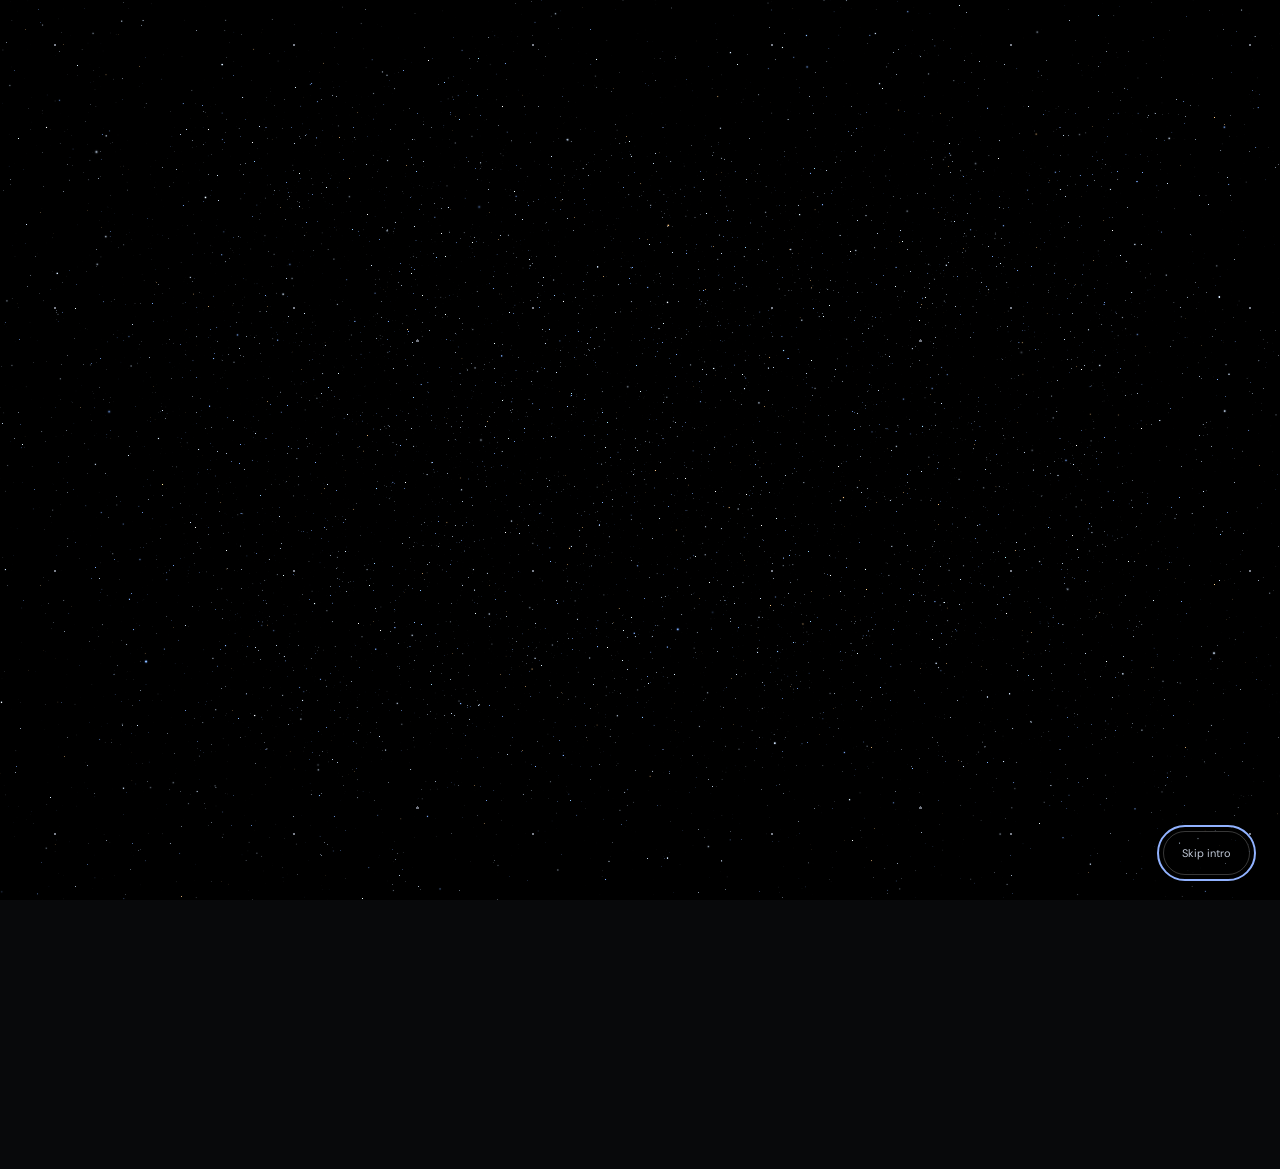
==== commit 151f7781: "Publish certificate caption update" ====
--- a/index.html
+++ b/index.html
@@ -9,7 +9,7 @@
     <link rel="icon" type="image/svg+xml" href="/favicon.svg?v=2" />
     <link rel="preload" as="image" href="/media/curiosity-core-live-poster.png" />
     <style>html{background:#000}body{margin:0}.portfolio-boot{background:#000;position:fixed;inset:0}.entrance-sky{pointer-events:none;background-image:radial-gradient(1px 1px at 23% 17%,#e1eaff8c 98%,#0000),radial-gradient(1px 1px at 67% 41%,#91b2ff66 98%,#0000),radial-gradient(1.5px 1.5px at 83% 73%,#e1eaff80 98%,#0000),radial-gradient(.7px .7px at 39% 86%,#e1eaff66 98%,#0000),radial-gradient(.7px .7px at 9% 57%,#c5a67966 98%,#0000);background-size:239px 263px,397px 311px,503px 467px,173px 191px,449px 373px;position:absolute;inset:0}</style>
-    <script type="module" crossorigin src="/assets/index-DxN35YVc.js"></script>
+    <script type="module" crossorigin src="/assets/index-CkE8UO-v.js"></script>
     <link rel="stylesheet" crossorigin href="/assets/index-BlMus-Kl.css">
       <link rel="canonical" href="https://ayanokoji12786.github.io/" />
   </head>
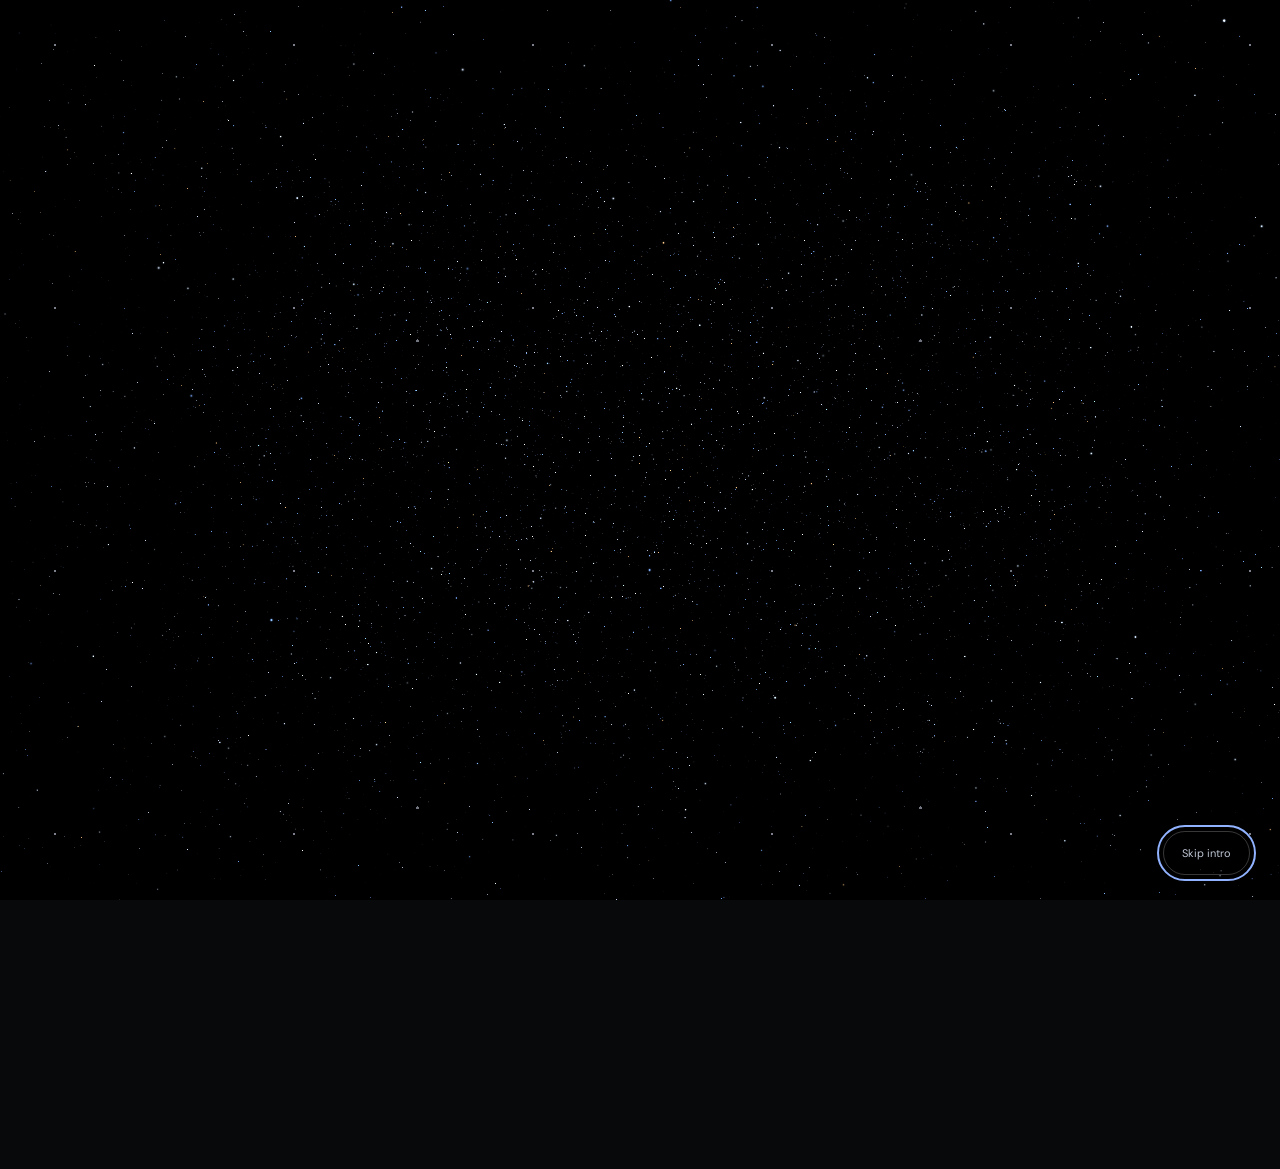
==== commit 93dcbcde: "Publish research manuscript and findings" ====
--- a/index.html
+++ b/index.html
@@ -9,8 +9,8 @@
     <link rel="icon" type="image/svg+xml" href="/favicon.svg?v=2" />
     <link rel="preload" as="image" href="/media/curiosity-core-live-poster.png" />
     <style>html{background:#000}body{margin:0}.portfolio-boot{background:#000;position:fixed;inset:0}.entrance-sky{pointer-events:none;background-image:radial-gradient(1px 1px at 23% 17%,#e1eaff8c 98%,#0000),radial-gradient(1px 1px at 67% 41%,#91b2ff66 98%,#0000),radial-gradient(1.5px 1.5px at 83% 73%,#e1eaff80 98%,#0000),radial-gradient(.7px .7px at 39% 86%,#e1eaff66 98%,#0000),radial-gradient(.7px .7px at 9% 57%,#c5a67966 98%,#0000);background-size:239px 263px,397px 311px,503px 467px,173px 191px,449px 373px;position:absolute;inset:0}</style>
-    <script type="module" crossorigin src="/assets/index-CkE8UO-v.js"></script>
-    <link rel="stylesheet" crossorigin href="/assets/index-BlMus-Kl.css">
+    <script type="module" crossorigin src="/assets/index-CgmAr9Qj.js"></script>
+    <link rel="stylesheet" crossorigin href="/assets/index-BarHUwaZ.css">
       <link rel="canonical" href="https://ayanokoji12786.github.io/" />
   </head>
   <body>
--- a/assets/index-BarHUwaZ.css
+++ b/assets/index-BarHUwaZ.css
@@ -0,0 +1 @@
+@font-face{font-family:Bodoni Moda Variable;font-style:normal;font-display:swap;font-weight:400 900;src:url(/assets/bodoni-moda-math-wght-normal-_TL2RCrf.woff2)format("woff2-variations");unicode-range:U+302-303,U+305,U+307-308,U+310,U+312,U+315,U+31A,U+326-327,U+32C,U+32F-330,U+332-333,U+338,U+33A,U+346,U+34D,U+391-3A1,U+3A3-3A9,U+3B1-3C9,U+3D1,U+3D5-3D6,U+3F0-3F1,U+3F4-3F5,U+2016-2017,U+2034-2038,U+203C,U+2040,U+2043,U+2047,U+2050,U+2057,U+205F,U+2070-2071,U+2074-208E,U+2090-209C,U+20D0-20DC,U+20E1,U+20E5-20EF,U+2100-2112,U+2114-2115,U+2117-2121,U+2123-214F,U+2190,U+2192,U+2194-21AE,U+21B0-21E5,U+21F1-21F2,U+21F4-2211,U+2213-2214,U+2216-22FF,U+2308-230B,U+2310,U+2319,U+231C-2321,U+2336-237A,U+237C,U+2395,U+239B-23B7,U+23D0,U+23DC-23E1,U+2474-2475,U+25AF,U+25B3,U+25B7,U+25BD,U+25C1,U+25CA,U+25CC,U+25FB,U+266D-266F,U+27C0-27FF,U+2900-2AFF,U+2B0E-2B11,U+2B30-2B4C,U+2BFE,U+3030,U+FF5B,U+FF5D,U+1D400-1D7FF,U+1EE??}@font-face{font-family:Bodoni Moda Variable;font-style:normal;font-display:swap;font-weight:400 900;src:url(/assets/bodoni-moda-symbols-wght-normal-DO7lZbk6.woff2)format("woff2-variations");unicode-range:U+1-C,U+E-1F,U+7F-9F,U+20DD-20E0,U+20E2-20E4,U+2150-218F,U+2190,U+2192,U+2194-2199,U+21AF,U+21E6-21F0,U+21F3,U+2218-2219,U+2299,U+22C4-22C6,U+2300-243F,U+2440-244A,U+2460-24FF,U+25A0-27BF,U+28??,U+2921-2922,U+2981,U+29BF,U+29EB,U+2B??,U+4DC0-4DFF,U+FFF9-FFFB,U+10140-1018E,U+10190-1019C,U+101A0,U+101D0-101FD,U+102E0-102FB,U+10E60-10E7E,U+1D2C0-1D2D3,U+1D2E0-1D37F,U+1F0??,U+1F100-1F1AD,U+1F1E6-1F1FF,U+1F30D-1F30F,U+1F315,U+1F31C,U+1F31E,U+1F320-1F32C,U+1F336,U+1F378,U+1F37D,U+1F382,U+1F393-1F39F,U+1F3A7-1F3A8,U+1F3AC-1F3AF,U+1F3C2,U+1F3C4-1F3C6,U+1F3CA-1F3CE,U+1F3D4-1F3E0,U+1F3ED,U+1F3F1-1F3F3,U+1F3F5-1F3F7,U+1F408,U+1F415,U+1F41F,U+1F426,U+1F43F,U+1F441-1F442,U+1F444,U+1F446-1F449,U+1F44C-1F44E,U+1F453,U+1F46A,U+1F47D,U+1F4A3,U+1F4B0,U+1F4B3,U+1F4B9,U+1F4BB,U+1F4BF,U+1F4C8-1F4CB,U+1F4D6,U+1F4DA,U+1F4DF,U+1F4E3-1F4E6,U+1F4EA-1F4ED,U+1F4F7,U+1F4F9-1F4FB,U+1F4FD-1F4FE,U+1F503,U+1F507-1F50B,U+1F50D,U+1F512-1F513,U+1F53E-1F54A,U+1F54F-1F5FA,U+1F610,U+1F650-1F67F,U+1F687,U+1F68D,U+1F691,U+1F694,U+1F698,U+1F6AD,U+1F6B2,U+1F6B9-1F6BA,U+1F6BC,U+1F6C6-1F6CF,U+1F6D3-1F6D7,U+1F6E0-1F6EA,U+1F6F0-1F6F3,U+1F6F7-1F6FC,U+1F7??,U+1F800-1F80B,U+1F810-1F847,U+1F850-1F859,U+1F860-1F887,U+1F890-1F8AD,U+1F8B0-1F8BB,U+1F8C0-1F8C1,U+1F900-1F90B,U+1F93B,U+1F946,U+1F984,U+1F996,U+1F9E9,U+1FA00-1FA6F,U+1FA70-1FA7C,U+1FA80-1FA89,U+1FA8F-1FAC6,U+1FACE-1FADC,U+1FADF-1FAE9,U+1FAF0-1FAF8,U+1FB??}@font-face{font-family:Bodoni Moda Variable;font-style:normal;font-display:swap;font-weight:400 900;src:url(/assets/bodoni-moda-latin-ext-wght-normal-BlIE6rrN.woff2)format("woff2-variations");unicode-range:U+100-2BA,U+2BD-2C5,U+2C7-2CC,U+2CE-2D7,U+2DD-2FF,U+304,U+308,U+329,U+1D00-1DBF,U+1E00-1E9F,U+1EF2-1EFF,U+2020,U+20A0-20AB,U+20AD-20C0,U+2113,U+2C60-2C7F,U+A720-A7FF}@font-face{font-family:Bodoni Moda Variable;font-style:normal;font-display:swap;font-weight:400 900;src:url(/assets/bodoni-moda-latin-wght-normal-BIFT5Qnz.woff2)format("woff2-variations");unicode-range:U+??,U+131,U+152-153,U+2BB-2BC,U+2C6,U+2DA,U+2DC,U+304,U+308,U+329,U+2000-206F,U+20AC,U+2122,U+2191,U+2193,U+2212,U+2215,U+FEFF,U+FFFD}@font-face{font-family:DM Sans Variable;font-style:normal;font-display:swap;font-weight:100 1000;src:url(/assets/dm-sans-latin-ext-wght-normal-BOFOeGcA.woff2)format("woff2-variations");unicode-range:U+100-2BA,U+2BD-2C5,U+2C7-2CC,U+2CE-2D7,U+2DD-2FF,U+304,U+308,U+329,U+1D00-1DBF,U+1E00-1E9F,U+1EF2-1EFF,U+2020,U+20A0-20AB,U+20AD-20C0,U+2113,U+2C60-2C7F,U+A720-A7FF}@font-face{font-family:DM Sans Variable;font-style:normal;font-display:swap;font-weight:100 1000;src:url(/assets/dm-sans-latin-wght-normal-Xz1IZZA0.woff2)format("woff2-variations");unicode-range:U+??,U+131,U+152-153,U+2BB-2BC,U+2C6,U+2DA,U+2DC,U+304,U+308,U+329,U+2000-206F,U+20AC,U+2122,U+2191,U+2193,U+2212,U+2215,U+FEFF,U+FFFD}.hero-scene-3d{isolation:isolate;background:#08090b;position:relative;overflow:hidden}.hero-scene-3d__poster,.hero-scene-3d__canvas,.hero-scene-3d__vignette{width:100%;height:100%;position:absolute;inset:0}.hero-scene-3d__poster{z-index:0;object-fit:cover;object-position:center;opacity:0;visibility:hidden;transition:opacity .7s}.hero-scene-3d__canvas{z-index:1;opacity:0;pointer-events:none;transition:opacity .7s;display:block}.hero-scene-3d[data-webgl-ready=true] .hero-scene-3d__poster{opacity:0}.hero-scene-3d[data-webgl-ready=true] .hero-scene-3d__canvas{opacity:1}.hero-scene-3d[data-fallback=true] .hero-scene-3d__poster{opacity:1;visibility:visible}.hero-scene-3d__vignette{z-index:2;pointer-events:none}@media (width<=768px){.hero-scene-3d__poster{object-position:64% 50%}}@media (prefers-reduced-motion:reduce){.hero-scene-3d__poster{opacity:1;visibility:visible}.hero-scene-3d__poster,.hero-scene-3d__canvas{transition:none}}.award-gallery{color:#f4f1e9;background:#101513;padding:clamp(76px,9vw,132px) 0 clamp(70px,8vw,112px);overflow:hidden}.award-gallery__inner{width:min(100% - 96px,1320px);margin-inline:auto}.award-gallery__heading{justify-content:space-between;align-items:end;gap:48px;margin-bottom:42px;display:flex}.award-gallery__heading>div{max-width:770px}.award-gallery__kicker{color:#d1a376;letter-spacing:.18em;margin:0 0 17px;font-size:10px;font-weight:700}.award-gallery__heading h2{letter-spacing:-.04em;margin:0;font-family:Bodoni Moda Variable,Georgia,serif;font-size:clamp(42px,5.6vw,76px);font-weight:400;line-height:1.05}.award-gallery__heading>p{color:#bbbfb9;max-width:296px;margin:0 0 5px;font-size:14px;line-height:1.65}.award-gallery__scene{background:#171d1a;border:1px solid #343c38;grid-template-columns:minmax(0,1.35fr) minmax(280px,.65fr);min-height:555px;display:grid}.award-gallery__stage{perspective:1050px;cursor:grab;touch-action:pan-y;-webkit-user-select:none;user-select:none;background:radial-gradient(48% 40% at 50% 71%,#3a3830 0,#252923 57%,#0000 100%),#121714;place-items:center;min-height:555px;display:grid;position:relative;overflow:hidden}.award-gallery__stage.is-dragging{cursor:grabbing}.award-gallery__spotlight{pointer-events:none;background:radial-gradient(ellipse 45% 62% at var(--light-x,50%) var(--light-y,43%), #f1dfbe32 0, #c6ad7c11 43%, transparent 72%);position:absolute;inset:0}.award-gallery__floor{filter:blur(23px);pointer-events:none;background:#0508068c;border-radius:50%;height:11%;position:absolute;bottom:10%;left:8%;right:8%;transform:rotateX(65deg)}.award-gallery__plinth{z-index:1;width:min(65%,390px);height:clamp(280px,35vw,430px);transform-style:preserve-3d;position:relative}.award-gallery__object{width:100%;height:100%;transform-style:preserve-3d;place-items:center;transition:transform .28s cubic-bezier(.23,1,.32,1);display:grid}.award-gallery__stage.is-dragging .award-gallery__object{transition:none}.award-gallery__object img{object-fit:contain;filter:drop-shadow(15px 29px 22px #0305039e);pointer-events:none;width:auto;max-width:100%;height:auto;max-height:100%;display:block}.award-gallery__stage-label{color:#a5ada5;font-variant-numeric:tabular-nums;letter-spacing:.15em;font-size:10px;font-weight:700;position:absolute;top:24px;left:24px}.award-gallery__details{border-left:1px solid #343c38;flex-direction:column;align-items:flex-start;min-width:0;padding:clamp(30px,4vw,65px);display:flex}.award-gallery__reading{width:100%;margin-top:auto}.award-gallery__index{color:#d1a376;font-variant-numeric:tabular-nums;letter-spacing:.14em;margin:0 0 auto;font-size:11px;font-weight:700}.award-gallery__index span{color:#717b73;margin-inline:8px}.award-gallery__inscription{color:#d1a376;letter-spacing:.11em;text-transform:uppercase;margin:28px 0 12px;font-size:10px;font-weight:700;line-height:1.55}.award-gallery__details h3{letter-spacing:-.035em;margin:0;font-family:Bodoni Moda Variable,Georgia,serif;font-size:clamp(38px,3.5vw,56px);font-weight:400;line-height:1.1}.award-gallery__description{color:#d4d8d1;margin:22px 0 0;font-size:15px;line-height:1.72}.award-gallery__date{color:#b3bbb2;margin:12px 0 0;font-size:12px}.award-gallery__links{flex-wrap:wrap;gap:18px;margin-top:27px;display:flex}.award-gallery__links a{color:#f4f1e9;border-bottom:1px solid #d1a376;align-items:center;gap:6px;padding-bottom:6px;font-size:11px;font-weight:700;text-decoration:none;transition:color .15s;display:inline-flex}.award-gallery__links a:hover{color:#d1a376}.award-gallery__controls{gap:10px;margin-top:auto;padding-top:36px;display:flex}.award-gallery__controls button{color:#f4f1e9;cursor:pointer;background:0 0;border:1px solid #68726a;border-radius:50%;place-items:center;width:46px;height:46px;padding:0;transition:background .15s,border-color .15s;display:grid}.award-gallery__controls button:hover{background:#303a33;border-color:#d1a376}.award-gallery button:focus-visible,.award-gallery a:focus-visible{outline-offset:4px;outline:2px solid #e1b988}.award-gallery__strip{scrollbar-color:#5d695e #1b211d;scrollbar-width:thin;scroll-snap-type:x proximity;gap:12px;padding:20px 0 14px;display:flex;overflow-x:auto}.award-gallery__thumbnail{color:#c5cbc2;text-align:left;cursor:pointer;scroll-snap-align:start;background:#1c221e;border:1px solid #343c38;flex:0 0 160px;min-width:0;padding:0;transition:border-color .15s,background .15s;overflow:hidden}.award-gallery__thumbnail:hover{border-color:#a6a894}.award-gallery__thumbnail[aria-pressed=true]{color:#fff;background:#2d3028;border-color:#d1a376}.award-gallery__thumbnail-art{background:#101513;place-items:center;height:150px;padding:10px;display:grid;overflow:hidden}.award-gallery__thumbnail-art img{object-fit:contain;filter:drop-shadow(3px 6px 4px #0007);width:auto;max-width:100%;height:auto;max-height:130px;display:block}.award-gallery__thumbnail-title{z-index:1;background:inherit;min-height:72px;padding:12px;font-size:11px;font-weight:600;line-height:1.4;display:block;position:relative}@media (width<=980px){.award-gallery__inner{width:min(100% - 56px,1320px)}.award-gallery__scene{grid-template-columns:minmax(0,1fr) minmax(250px,.75fr)}.award-gallery__stage{min-height:500px}.award-gallery__details{padding:32px}}@media (width<=720px){.award-gallery__inner{width:min(100% - 36px,1320px)}.award-gallery__heading{margin-bottom:28px;display:block}.award-gallery__heading>p{max-width:530px;margin-top:18px}.award-gallery__scene{display:block}.award-gallery__stage{min-height:405px}.award-gallery__plinth{width:min(66%,275px);height:300px}.award-gallery__details{border-top:1px solid #343c38;border-left:0;min-height:290px;padding:28px 24px;display:block}.award-gallery__index{margin-bottom:21px}.award-gallery__inscription{margin-top:0}.award-gallery__controls{padding-top:25px}.award-gallery__thumbnail{flex-basis:132px}.award-gallery__thumbnail-art{height:128px}.award-gallery__thumbnail-art img{max-height:108px}}@media (width<=390px){.award-gallery__stage{min-height:340px}.award-gallery__plinth{height:245px}.award-gallery__stage-label{font-size:9px;top:15px;left:16px}}@media (prefers-reduced-motion:reduce){.award-gallery__object,.award-gallery__thumbnail,.award-gallery__controls button,.award-gallery__links a{transition:none}}.achievement-archive{color:#f5f5f7;background:#08090b;padding:clamp(80px,9vw,140px) 0 110px}.achievement-archive__heading{grid-template-columns:1.25fr 1fr;align-items:end;gap:80px;padding-bottom:68px;display:grid}.achievement-archive__heading h2{letter-spacing:-.065em;max-width:580px;margin:22px 0 0;font-size:clamp(48px,5.5vw,80px);font-weight:400;line-height:1.06}.achievement-archive__heading>p{color:#abb2bd;max-width:440px;margin:0 0 4px;font-size:16px;line-height:1.8}.achievement-archive__layout{grid-template-columns:235px minmax(0,1fr);align-items:start;gap:clamp(40px,6vw,100px);display:grid}.achievement-archive__navigation{position:sticky;top:110px}.achievement-archive__browse{color:#c5a679;letter-spacing:.18em;margin:0 0 18px;font-size:10px;font-weight:650}.achievement-archive__filters{flex-direction:column;gap:3px;display:flex}.achievement-archive__filters button{color:#a2a7b0;min-height:48px;font:inherit;text-align:left;cursor:pointer;background:0 0;border:0;border-bottom:1px solid #30343c;justify-content:space-between;align-items:center;gap:14px;padding:12px 12px 12px 0;font-size:13px;transition:color .18s,border-color .18s;display:flex}.achievement-archive__filters button>span:last-child{color:#a2a7b0;font-variant-numeric:tabular-nums;font-size:10px}.achievement-archive__filters button:hover,.achievement-archive__filters button[aria-pressed=true]{color:#f5f5f7;border-color:#91b2ff}.achievement-archive__filters button[aria-pressed=true]>span:last-child{color:#91b2ff}.achievement-archive__status{color:#a2a7b0;margin:18px 0 0;font-size:11px;line-height:1.6}.achievement-archive__aside-note{color:#f5f5f7;letter-spacing:-.035em;margin:55px 0 0;font-size:26px;line-height:1.3}.achievement-archive__chapters{min-width:0}.achievement-archive__category+.achievement-archive__category{margin-top:64px}.achievement-archive__category-heading{border-bottom:1px solid #535b68;gap:22px;padding-bottom:24px;display:flex}.achievement-archive__category-heading>span{color:#c5a679;font-variant-numeric:tabular-nums;padding-top:8px;font-size:11px}.achievement-archive__category-heading h3{letter-spacing:-.04em;margin:0 0 10px;font-size:clamp(25px,2.4vw,34px);font-weight:450;line-height:1.2}.achievement-archive__category-heading p{color:#abb2bd;max-width:540px;margin:0;font-size:13px;line-height:1.7}.achievement-archive__entry{border-bottom:1px solid #30343c;scroll-margin-top:100px}.achievement-archive__entry summary{cursor:pointer;padding:28px 0;list-style:none;display:list-item}.achievement-archive__summary-layout{grid-template-columns:105px minmax(0,1fr) 20px;align-items:start;gap:24px;display:grid}.achievement-archive__entry summary::-webkit-details-marker{display:none}.achievement-archive__period{color:#c5a679;padding-top:4px;font-size:10px;line-height:1.7}.achievement-archive__summary-copy{min-width:0}.achievement-archive__entry-title{letter-spacing:-.025em;font-size:clamp(18px,1.6vw,22px);line-height:1.35;transition:color .18s;display:block}.achievement-archive__summary-note{color:#abb2bd;max-width:540px;margin-top:9px;font-size:13px;line-height:1.65;display:block}.achievement-archive__expand{color:#a2a7b0;margin-top:4px;transition:transform .22s,color .18s}.achievement-archive__entry[open] .achievement-archive__expand{color:#91b2ff;transform:rotate(45deg)}.achievement-archive__entry summary:hover .achievement-archive__entry-title,.achievement-archive__entry[open] .achievement-archive__entry-title{color:#91b2ff}.achievement-archive__body{padding:0 44px 30px 129px}.achievement-archive__body.has-evidence{grid-template-columns:minmax(0,1fr) minmax(170px,.8fr);gap:25px;display:grid}.achievement-archive__milestones{margin:0;padding:0;list-style:none}.achievement-archive__milestones li{border-left:1px solid #30343c;padding:0 0 22px 20px;position:relative}.achievement-archive__milestones li:last-child{padding-bottom:0}.achievement-archive__milestones li:before{content:"";background:#91b2ff;border-radius:50%;width:5px;height:5px;position:absolute;top:6px;left:-3px}.achievement-archive__milestones h4{margin:0 0 7px;font-size:13px;font-weight:550;line-height:1.6}.achievement-archive__milestones p{color:#abb2bd;margin:0;font-size:12px;line-height:1.8}.achievement-archive__evidence{min-width:0;margin:0}.achievement-archive__evidence a{background:#171b22;border:1px solid #30343c;padding:8px;display:block}.achievement-archive__evidence img{width:100%;height:auto;display:block}.achievement-archive__evidence figcaption{color:#abb2bd;justify-content:space-between;gap:12px;margin-top:10px;font-size:10px;display:flex}.achievement-archive__closing{border-top:1px solid #30343c;flex-wrap:wrap;align-items:center;gap:24px 36px;margin-top:80px;padding-top:30px;display:flex}.achievement-archive__closing>p{color:#abb2bd;flex:300px;margin:0;font-size:14px;line-height:1.7}.achievement-archive__closing .under-link{margin:0;font-size:12px}.achievement-archive button:focus-visible,.achievement-archive summary:focus-visible,.achievement-archive a:focus-visible{outline-offset:5px;outline:2px solid #91b2ff}@media (width<=1100px){.achievement-archive__layout{grid-template-columns:200px minmax(0,1fr);gap:40px}.achievement-archive__summary-layout{grid-template-columns:minmax(0,1fr) 20px;gap:9px 18px}.achievement-archive__period{grid-column:1;padding:0}.achievement-archive__summary-copy{grid-column:1}.achievement-archive__expand{grid-area:2/2}.achievement-archive__body{padding-left:0;padding-right:38px}.achievement-archive__body.has-evidence{grid-template-columns:minmax(0,1fr)}.achievement-archive__evidence{max-width:400px}}@media (width<=760px){.achievement-archive{padding-block:76px}.achievement-archive__heading{grid-template-columns:1fr;gap:25px;padding-bottom:36px}.achievement-archive__heading>p{font-size:14px}.achievement-archive__layout{grid-template-columns:minmax(0,1fr);gap:36px}.achievement-archive__navigation{position:static}.achievement-archive__filters{flex-flow:wrap;gap:8px}.achievement-archive__filters button{border:1px solid #30343c;min-height:44px;padding:10px 12px;font-size:12px}.achievement-archive__aside-note{display:none}.achievement-archive__category-heading{gap:16px}.achievement-archive__category+.achievement-archive__category{margin-top:48px}.achievement-archive__entry summary{padding-block:23px}.achievement-archive__body{padding-bottom:27px;padding-right:0}.achievement-archive__closing{gap:22px;margin-top:50px}}@media (prefers-reduced-motion:reduce){.achievement-archive__filters button,.achievement-archive__entry-title,.achievement-archive__expand{transition:none}}.project-sequence{color:#f5f5f7;background:#08090b;position:relative}.project-sequence__stage{isolation:isolate;min-height:calc(100dvh - 76px);position:relative;overflow:hidden}.project-sequence__topline{z-index:4;color:#9da5b2;letter-spacing:.2em;pointer-events:none;justify-content:space-between;gap:20px;font-size:10px;font-weight:700;display:flex;position:absolute;top:26px;left:max(48px,50vw - 640px);right:max(48px,50vw - 640px)}.project-sequence__panel{background:#0e1116;border-bottom:1px solid #ffffff18;grid-template-columns:minmax(0,.85fr) minmax(0,1fr);align-items:center;gap:clamp(28px,4vw,64px);min-height:calc(100dvh - 76px);padding:95px max(48px,50vw - 640px) 105px;display:grid;position:relative;overflow:hidden}.project-sequence__panel:nth-of-type(2n){background:#13171d}.project-sequence__panel--radar,.project-sequence__panel--pathora,.project-sequence__panel--treasure{background:#0a0d10}.project-sequence__copy{z-index:2;min-width:0;padding-block:20px;position:relative}.project-sequence__meta{color:#c5a679;letter-spacing:.16em;text-transform:uppercase;flex-wrap:wrap;gap:10px 22px;margin:0 0 29px;font-size:10px;font-weight:700;display:flex}.project-sequence__meta span:first-child{color:#c5cad2}.project-sequence__title{letter-spacing:-.065em;text-wrap:nowrap;width:100%;margin:0;font-family:DM Sans Variable,sans-serif;font-size:clamp(40px,4.7vw,72px);font-weight:500;line-height:.98}.project-sequence__title-line{width:fit-content;max-width:100%;margin-bottom:-.12em;padding:.04em .1em .12em 0;display:block;overflow:hidden}.project-sequence__title-line>span{display:block}.project-sequence__summary{color:#d4d9e1;max-width:32ch;margin:30px 0 22px;font-size:clamp(16px,1.45vw,20px);line-height:1.6}.project-sequence__link{color:#f5f5f7;border-bottom:1px solid #91b2ff;align-items:center;gap:14px;min-height:44px;font-size:12px;font-weight:700;text-decoration:none;transition:gap .25s,color .25s;display:inline-flex}.project-sequence__link:hover{color:#91b2ff;gap:23px}.project-sequence__image{z-index:1;transform-origin:50%;width:100%;min-width:0;margin:0;transition:transform .5s cubic-bezier(.22,.7,.12,1);position:relative;transform:perspective(1600px)rotateY(-6deg)rotateX(2deg)}.project-sequence__viewport{aspect-ratio:1.5;background:#171c24;border:1px solid #7077835a;border-radius:10px;width:100%;position:relative;overflow:hidden;box-shadow:0 24px 65px #0008}.project-sequence__image img{object-fit:contain;object-position:center;width:100%;height:100%;display:block}.project-sequence__viewport>a{cursor:zoom-in;width:100%;height:100%;display:block}.project-sequence__viewport>a:focus-visible{outline-offset:-4px;outline:2px solid #91b2ff}.project-sequence__caption{color:#aeb8c9;letter-spacing:.09em;text-transform:uppercase;margin-top:16px;font-size:9px;font-weight:600;line-height:1.5}.project-sequence__index{z-index:0;color:#ffffff08;letter-spacing:-.12em;pointer-events:none;font-size:clamp(250px,31vw,600px);font-weight:700;line-height:1;position:absolute;bottom:-7%;right:4%}.project-sequence__rail{z-index:5;align-items:center;gap:12px;display:none;position:absolute;bottom:31px;right:max(48px,50vw - 640px)}.project-sequence__rail button{cursor:pointer;background:0 0;border:0;place-items:center;width:44px;height:44px;padding:0;display:grid;position:relative}.project-sequence__rail button>span:first-child{background:#858d99;width:18px;height:2px;transition:transform .2s,background .2s;display:block}.project-sequence__rail button[aria-current]>span:first-child{background:#91b2ff;transform:scaleX(1.5)}.project-sequence__rail-name{color:#f5f5f7;opacity:0;pointer-events:none;background:#08090bf0;width:max-content;max-width:210px;padding:9px 12px;font-size:12px;position:absolute;bottom:46px;right:0}.project-sequence__rail button:is(:hover,:focus-visible) .project-sequence__rail-name{opacity:1}.project-sequence[data-animated=true] .project-sequence__panel{border:0;min-height:100%;position:absolute;inset:0}.project-sequence[data-animated=true] .project-sequence__panel:not(:first-of-type){visibility:hidden}.project-sequence[data-animated=true] .project-sequence__rail{display:flex}@media (hover:hover) and (pointer:fine){.project-sequence__panel:has(.project-sequence__link:hover) .project-sequence__image{transform:perspective(1600px)rotateY(-6deg)rotateX(2deg)translateY(-6px)}}@media (width<=899px){.project-sequence__stage{min-height:0}.project-sequence__topline,.project-sequence__rail,.project-sequence__index{display:none}.project-sequence__panel{flex-direction:column;align-items:stretch;gap:30px;min-height:0;padding:70px 20px 64px;display:flex}.project-sequence__copy{width:100%;padding:0}.project-sequence__meta{margin-bottom:22px}.project-sequence__title{font-size:clamp(39px,7.8vw,70px);line-height:1.02}.project-sequence__summary{max-width:36ch;margin:24px 0 16px;font-size:17px}.project-sequence__image{transform:perspective(1600px)rotateY(-6deg)rotateX(2deg)}.project-sequence__viewport{aspect-ratio:1.5}.project-sequence__caption{font-size:8px}}@media (prefers-reduced-motion:reduce){.project-sequence__image,.project-sequence__viewport,.project-sequence__link,.project-sequence__rail button span{transition:none!important;transform:none!important}}.research-sequence{background:#10151f}.research-sequence__stage{grid-template-columns:minmax(0,1.1fr) minmax(0,.9fr);align-items:center;gap:clamp(36px,6vw,100px);padding-block:100px;display:grid;position:relative}.research-sequence__visual{min-width:0;position:relative}.research-sequence__sample{aspect-ratio:1;border:1px solid #45516b;position:relative;overflow:hidden}.research-sequence__sample>img{object-fit:cover;width:100%;height:100%}.research-sequence__slice{pointer-events:none;background:url(/media/curiosity-core-poster.webp) 50%/cover;position:absolute;inset:0}.research-sequence__slice--one{clip-path:inset(25% 0 55%)}.research-sequence__slice--two{clip-path:inset(60% 0 20%)}.research-sequence__scan{background:linear-gradient(#0000,#91b2ff20);border-bottom:1px solid #91b2ff;height:20%;position:absolute;inset:0 0 auto}.research-sequence__decision{color:#f5f5f7;letter-spacing:-.04em;visibility:hidden;opacity:0;background:#08090bf0;margin:0;padding:26px;font-size:clamp(28px,3vw,44px);line-height:1.15;position:absolute;top:28%;left:6%;right:6%;transform:translateY(24px)}.research-sequence__disclaimer{color:#a2a7b0;max-width:52ch;margin:25px 0 0;font-size:12px;line-height:1.6}.research-sequence__chapter{padding-block:24px}.research-sequence__chapter+.research-sequence__chapter{border-top:1px solid #30343c}.research-sequence__chapter h2{letter-spacing:-.06em;margin:24px 0;font-size:clamp(38px,4vw,66px);font-weight:400;line-height:1.06}.research-sequence__chapter>p:last-child{color:#b3bac5;max-width:38ch;font-size:17px;line-height:1.75}.research-sequence__nav{display:none}.research-sequence[data-animated=true] .research-sequence__stage{min-height:calc(100dvh - 76px);padding-block:65px 90px}.research-sequence[data-animated=true] .research-sequence__sample{max-height:calc(100dvh - 300px)}.research-sequence[data-animated=true] .research-sequence__chapters{height:390px;position:relative}.research-sequence[data-animated=true] .research-sequence__chapter{border:0;position:absolute;inset:0}.research-sequence[data-animated=true] .research-sequence__nav{gap:22px;display:flex;position:absolute;bottom:32px;right:0}.research-sequence__nav button{color:#a2a7b0;min-height:44px;font:inherit;cursor:pointer;background:0 0;border:0;border-bottom:1px solid #45516b;padding:8px 0;font-size:12px}.research-sequence__nav button[aria-current]{color:#f5f5f7;border-color:#91b2ff}@media (width<=900px){.research-sequence__stage{grid-template-columns:1fr;gap:25px;padding-block:65px}.research-sequence__sample{aspect-ratio:1.3;max-width:520px}.research-sequence__chapter h2{font-size:clamp(36px,7vw,54px)}}@media (prefers-reduced-motion:reduce){.research-sequence__slice,.research-sequence__scan{display:none}}.academic-story.academic-band{padding:0}.academic-story__stage{padding-block:90px;position:relative}.academic-story__records{margin-top:45px}.academic-story__record{grid-template-columns:minmax(0,1.2fr) minmax(0,.8fr);align-items:center;gap:70px;padding-block:48px;display:grid}.academic-story__record+.academic-story__record{border-top:1px solid #c8ccd3}.academic-story__figure strong{white-space:nowrap;letter-spacing:-.085em;font-size:clamp(85px,13vw,200px);font-weight:400;line-height:1;display:block}.academic-story__figure strong span{color:#68717f;letter-spacing:-.05em;font-size:.36em}.academic-story__figure p{color:#535b67;letter-spacing:.1em;margin-top:28px;font-size:11px;font-weight:600}.academic-story__copy h2{letter-spacing:-.06em;max-width:10ch;margin:0 0 24px;font-size:clamp(40px,4.4vw,70px);font-weight:400;line-height:1.05}.academic-story__copy p{color:#535b67;max-width:32ch;font-size:17px;line-height:1.7}.academic-story__line{display:none}.academic-story[data-animated=true] .academic-story__stage{flex-direction:column;justify-content:center;min-height:calc(100dvh - 76px);display:flex}.academic-story[data-animated=true] .academic-story__records{height:350px;position:relative}.academic-story[data-animated=true] .academic-story__record{border:0;padding:0;position:absolute;inset:0}.academic-story[data-animated=true] .academic-story__line{transform-origin:0;background:#445674;height:1px;display:block;position:absolute;bottom:50px;left:0;right:0;transform:scaleX(0)}@media (width<=900px){.academic-story__stage{padding-block:65px}.academic-story__record{grid-template-columns:1fr;gap:20px;padding-block:36px}.academic-story__figure strong{font-size:clamp(72px,20vw,150px)}.academic-story__copy h2{max-width:16ch;font-size:clamp(36px,8vw,56px)}}.particle-galaxy{isolation:isolate;touch-action:pan-y;width:100%;height:100%;position:relative;overflow:hidden}.particle-galaxy canvas{opacity:0;width:100%;height:100%;transition:opacity .6s;position:absolute;inset:0}.particle-galaxy[data-ready=true] canvas{opacity:1}.particle-galaxy__fallback{opacity:.7;width:min(30%,220px);position:absolute;top:50%;left:50%;transform:translate(-50%,-50%)}.particle-galaxy[data-ready=true] .particle-galaxy__fallback,.site-entrance .particle-galaxy__fallback{visibility:hidden}.site-entrance .particle-galaxy[data-fallback=true] .particle-galaxy__fallback{visibility:visible}.particle-lab{background:#000;padding-top:110px}.particle-lab__header{padding:0 5vw 25px}.particle-lab__header h1{letter-spacing:-.05em;margin:15px 0;font-size:clamp(32px,5vw,65px)}.particle-lab__header p{color:#bfc5d1;max-width:65ch}.particle-lab__stage{height:78svh;min-height:420px}.particle-lab__controls{flex-wrap:wrap;gap:12px;padding:0 5vw 25px;display:flex}.particle-lab__controls button{color:#e1eaff;min-height:44px;font:inherit;cursor:pointer;background:0 0;border:1px solid #91b2ff55;border-radius:24px;padding:10px 18px;font-size:12px}.particle-lab__controls button[aria-pressed=true]{background:#91b2ff25;border-color:#91b2ff}.galaxy-journey{background:#000;height:100svh;min-height:100svh;position:relative;overflow:hidden}.galaxy-journey>.particle-galaxy{height:100%;position:absolute;inset:0}.galaxy-journey__opening,.galaxy-journey__destination{pointer-events:none;position:absolute;top:50%;left:0;right:0;transform:translateY(-50%)}.galaxy-journey__opening{padding-left:max(6vw,50vw - 640px)}.galaxy-journey__opening h2{letter-spacing:-.055em;max-width:7ch;font-size:clamp(40px,4.5vw,70px);font-weight:400;line-height:1.03}.galaxy-journey__opening>p:not(.eyebrow){color:#bfc5d1;font-size:13px;line-height:1.8}.galaxy-journey h2 em{color:#91b2ff}.galaxy-journey__opening .logo-chapter__actions{max-width:200px}.galaxy-journey__opening .logo-chapter__actions>*,.galaxy-journey__destination .logo-chapter__actions>*{pointer-events:auto}.galaxy-journey__destination{visibility:hidden;opacity:0;text-align:center}.galaxy-journey__destination h2{letter-spacing:-.055em;font-size:clamp(40px,6vw,90px);font-weight:400;line-height:1.07}.galaxy-journey__destination p:not(.eyebrow){color:#bfc5d1}.galaxy-journey__destination .logo-chapter__actions{justify-content:center}@media (width>=901px) and (height>=650px) and (prefers-reduced-motion:no-preference){.cinematic-home>.pin-spacer{pointer-events:none}.cinematic-home .cinematic-hero{z-index:2;pointer-events:auto}.cinematic-home .galaxy-journey{z-index:1;pointer-events:auto;margin-top:-100svh}}@media (width<=900px),(height<=649px),(prefers-reduced-motion:reduce){.galaxy-journey{height:auto;min-height:760px;padding-bottom:65px}.galaxy-journey>.particle-galaxy{height:430px;position:relative}.galaxy-journey__opening{text-align:center;position:relative;top:auto;transform:none}.galaxy-journey__opening h2{max-width:none;font-size:clamp(38px,7vw,60px)}.galaxy-journey__opening .logo-chapter__actions{justify-content:center;max-width:none}.galaxy-journey__destination{display:none}}@media (prefers-reduced-motion:reduce){.particle-galaxy canvas{transition:none}}:root{color:#242b26;font-synthesis:none;text-rendering:optimizelegibility;-webkit-font-smoothing:antialiased;--paper:#f7f4ee;--ink:#242b26;--soft:#676c65;--copper:#a45c39;--line:#dcd9d0;--dark:#202824;background:#f7f4ee;font-family:DM Sans Variable,sans-serif}*{box-sizing:border-box}html{scroll-behavior:smooth}body{margin:0}body,button{font-family:DM Sans Variable,sans-serif}button,a{-webkit-tap-highlight-color:transparent}a{color:inherit}button:focus-visible,a:focus-visible{outline:2px solid var(--copper);outline-offset:4px}.page-container{width:min(100% - 96px,1320px);margin-inline:auto}.skip-link{z-index:100;background:var(--ink);color:#fff;padding:10px 15px;position:fixed;top:-100px;left:20px}.skip-link:focus{top:20px}.site-scroll-progress{z-index:100;background:var(--copper);transform-origin:0;pointer-events:none;width:100%;height:3px;position:fixed;top:0;left:0;transform:scaleX(0)}.eyebrow{color:var(--copper);letter-spacing:.19em;text-transform:uppercase;margin:0;font-size:10px;font-weight:700;line-height:1.5}.eyebrow-dot{vertical-align:1px;background:currentColor;border-radius:50%;width:7px;height:7px;margin-right:9px;display:inline-block}h1,h2,h3,p{overflow-wrap:break-word}h1,h2,h3{text-wrap:balance}em{color:var(--copper);font-weight:inherit}.site-header{z-index:60;border-bottom:1px solid var(--line);-webkit-backdrop-filter:blur(16px);backdrop-filter:blur(16px);background:#f7f4eef5;height:80px;position:sticky;top:0}.header-inner{align-items:center;gap:32px;width:min(100% - 96px,1320px);height:100%;margin:auto;display:flex}.brand{white-space:nowrap;flex:1;align-items:center;gap:13px;text-decoration:none;display:inline-flex}.brand-mark{letter-spacing:-.12em;font-family:Bodoni Moda Variable,Georgia,serif;font-size:29px;font-weight:500;line-height:1}.brand-mark span{color:var(--copper)}.brand-name{border-left:1px solid var(--line);letter-spacing:.13em;padding-left:13px;font-size:10px;font-weight:700}.primary-nav{align-items:center;gap:clamp(18px,2.7vw,42px);display:flex}.primary-nav a{color:#6b706a;padding:29px 0;font-size:12px;font-weight:600;text-decoration:none;transition:color .2s;position:relative}.primary-nav a.active:after{background:var(--copper);content:"";height:2px;position:absolute;bottom:-1px;left:0;right:0}.header-github{border:1px solid #bfc6be;border-radius:4px;align-items:center;gap:7px;padding:10px 14px;font-size:11px;font-weight:700;text-decoration:none;display:inline-flex}.header-github:hover{border-color:var(--copper);color:var(--copper)}.mobile-github,.menu-button{display:none!important}.button-primary,.button-text,.under-link,.back-link{align-items:center;gap:14px;width:fit-content;font-size:12px;font-weight:700;text-decoration:none;display:inline-flex}.button-primary{background:var(--ink);color:#fff;border:1px solid var(--ink);border-radius:3px;min-height:51px;padding:0 19px;transition:background .2s,transform .2s}.button-primary:hover{background:#414b43;transform:translateY(-2px)}.button-text{border-bottom:1px solid #a6ada3;padding:12px 0}.under-link{border-bottom:1px solid var(--copper);padding:13px 0}.back-link{color:var(--soft);letter-spacing:.12em;margin-bottom:56px;font-size:10px}.home-hero{grid-template-columns:minmax(0,1.1fr) minmax(0,.9fr);align-items:center;gap:clamp(45px,7vw,125px);min-height:680px;padding-top:58px;padding-bottom:76px;display:grid}.hero-copy{padding-top:12px}.hero-copy h1,.page-hero h1,.about-hero h1,.project-detail-head h1,.not-found h1{letter-spacing:-.063em;margin:26px 0 25px;font-family:Bodoni Moda Variable,Georgia,serif;font-size:clamp(58px,7.3vw,108px);font-weight:400;line-height:.99}.hero-copy h1{max-width:680px}.hero-intro{color:#555d56;max-width:510px;margin:0;font-size:clamp(16px,1.45vw,20px);line-height:1.65}.hero-actions{align-items:center;gap:30px;margin-top:34px;display:flex}.hero-scroll{color:#9b9f98;letter-spacing:.16em;align-items:center;gap:8px;margin-top:72px;font-size:9px;font-weight:700;display:flex}.hero-portrait-stage{perspective:1100px;padding:27px 24px 30px 0;position:relative}.hero-portrait-stage:before{content:"";background:#e8e0d6;border:1px solid #c9baac;position:absolute;inset:0 0 0 26px}.hero-portrait{aspect-ratio:.88;max-height:570px;transform-style:preserve-3d;background:#c8bdae;position:relative;overflow:hidden;box-shadow:0 25px 48px #29312820}.hero-portrait img{object-fit:cover;object-position:50% 48%;width:100%;height:100%;display:block}.portrait-label{color:#fff;letter-spacing:.12em;background:#1c2829bd;padding:11px 12px;font-size:9px;font-weight:700;position:absolute;bottom:15px;left:15px;right:15px}.fact-strip{border-block:1px solid var(--line);background:#ebe9e2}.fact-strip-inner{grid-template-columns:repeat(3,1fr);display:grid}.fact-strip-inner>div{border-right:1px solid #d5d4cc;padding:28px 36px 26px}.fact-strip-inner>div:first-child{padding-left:0}.fact-strip-inner>div:last-child{border:0}.fact-strip strong{letter-spacing:-.05em;font-family:Bodoni Moda Variable,Georgia,serif;font-size:clamp(34px,4vw,54px);font-weight:400;line-height:1}.fact-strip strong span{color:#9b9e96;font-size:.6em}.fact-strip p{color:#737a72;letter-spacing:.14em;margin:10px 0 0;font-size:9px;font-weight:700}.home-work,.projects-section,.more-work,.about-experience,.archive-section{padding-block:clamp(82px,9vw,142px)}.section-header{margin-bottom:45px}.section-header-line{justify-content:space-between;align-items:end;gap:36px;margin-top:16px;display:flex}.section-header h2{letter-spacing:-.055em;max-width:850px;margin:0;font-family:Bodoni Moda Variable,Georgia,serif;font-size:clamp(42px,5.5vw,77px);font-weight:400;line-height:1.08}.section-header-line>p{max-width:300px;color:var(--soft);margin:0 0 6px;font-size:14px;line-height:1.65}.section-header>.under-link{margin-top:18px}.home-project-grid{grid-template-columns:repeat(3,minmax(0,1fr));gap:22px;display:grid}.projects-grid{grid-template-columns:repeat(2,minmax(0,1fr));gap:65px 28px;display:grid}.projects-grid>.project-card:last-child{grid-column:1/-1}.projects-grid>.project-card:last-child .project-card-image{aspect-ratio:1.6}.project-card{min-width:0;transform-style:preserve-3d}.project-card a{text-decoration:none;display:block}.project-card-image{aspect-ratio:1.42;background:#d9ddd8;position:relative;overflow:hidden}.project-card-image img{object-fit:cover;width:100%;height:100%;transition:transform .5s cubic-bezier(.2,.8,.2,1);display:block}.project-card:hover img{transform:scale(1.055)}.project-card-go{width:36px;height:36px;color:var(--ink);background:#f7f4eeed;place-items:center;display:grid;position:absolute;top:14px;right:14px}.project-card-meta{color:#8b9189;letter-spacing:.13em;text-transform:uppercase;justify-content:space-between;gap:12px;margin-top:19px;font-size:9px;font-weight:700;display:flex}.project-card h3{letter-spacing:-.045em;margin:11px 0 8px;font-family:Bodoni Moda Variable,Georgia,serif;font-size:clamp(27px,3vw,44px);font-weight:400;line-height:1.12}.project-card p{max-width:49ch;color:var(--soft);margin:0;font-size:13px;line-height:1.65}.home-next{grid-template-columns:minmax(0,1fr) minmax(0,.85fr);align-items:center;gap:85px;padding-block:clamp(90px,10vw,150px);display:grid}.home-next h2,.about-end h2{letter-spacing:-.055em;max-width:630px;margin:17px 0 26px;font-family:Bodoni Moda Variable,Georgia,serif;font-size:clamp(47px,5.3vw,76px);font-weight:400;line-height:1.08}.home-next-copy>p:not(.eyebrow),.about-end>p:not(.eyebrow){max-width:500px;color:var(--soft);font-size:16px;line-height:1.75}.home-next-actions{gap:26px;margin-top:28px;display:flex}.home-next-images{grid-template-columns:1fr 1fr;align-items:end;gap:16px;display:grid}.home-award-card{aspect-ratio:.78;perspective:900px;background:#e2d8ca;place-items:center;display:grid;overflow:hidden}.home-award-card:nth-child(2){background:#29342f;transform:translateY(33px)}.home-award-card img{object-fit:contain;filter:drop-shadow(0 22px 16px #171c1770);width:89%;height:87%;transform-style:preserve-3d;display:block}.page-hero{padding-top:clamp(70px,8vw,120px);padding-bottom:25px}.page-hero h1{max-width:1050px;margin-bottom:28px;font-size:clamp(60px,8vw,112px)}.page-hero>p:last-child{max-width:675px;color:var(--soft);font-size:clamp(16px,1.5vw,20px);line-height:1.65}.more-work,.more-work-list{border-top:1px solid var(--line)}.more-work-link{border-bottom:1px solid var(--line);grid-template-columns:60px 1fr 180px 25px;align-items:center;gap:20px;padding:22px 4px;text-decoration:none;transition:color .2s;display:grid}.more-work-link:hover{color:var(--copper)}.more-work-number,.more-work-type{color:#8f968d;letter-spacing:.12em;text-transform:uppercase;font-size:10px;font-weight:700}.more-work-name{letter-spacing:-.04em;font-family:Bodoni Moda Variable,Georgia,serif;font-size:clamp(26px,3vw,42px)}.project-detail-head{padding-top:75px;padding-bottom:55px}.project-detail-head h1{max-width:1000px;margin-bottom:16px}.project-detail-intro{max-width:680px;color:var(--soft);margin:0;font-size:19px;line-height:1.6}.project-detail-media{background:#172024;place-items:center;width:min(100% - 96px,1320px);height:min(62vw,730px);min-height:360px;margin-inline:auto;display:grid;position:relative;overflow:hidden}.project-detail-media>img{object-fit:cover;width:100%;height:100%}.project-detail-media>p{color:#fff;background:#0e1c1dbf;margin:0;padding:9px 13px;font-size:10px;position:absolute;bottom:18px;right:18px}.project-detail-body{grid-template-columns:minmax(0,.8fr) minmax(0,1fr);gap:100px;padding-block:100px 120px;display:grid}.project-detail-body h2{letter-spacing:-.04em;margin:18px 0;font-family:Bodoni Moda Variable,Georgia,serif;font-size:clamp(42px,5vw,68px);font-weight:400;line-height:1.1}.project-detail-prose>p{color:#555e55;margin:0 0 22px;font-size:16px;line-height:1.8}.project-detail-links{flex-wrap:wrap;gap:26px;margin-top:22px;display:flex}.next-project{background:#e9e6df;padding:43px 0;text-decoration:none;display:block}.next-project>div{align-items:center;gap:30px;display:flex}.next-project span{color:var(--copper);letter-spacing:.16em;font-size:10px;font-weight:700}.next-project strong{letter-spacing:-.045em;flex:1;font-family:Bodoni Moda Variable,Georgia,serif;font-size:clamp(34px,5vw,66px);font-weight:400}.about-hero{grid-template-columns:minmax(0,1fr) minmax(0,.75fr);align-items:center;gap:clamp(50px,8vw,140px);padding-top:90px;padding-bottom:110px;display:grid}.about-hero h1{margin-bottom:36px}.about-hero-lead{max-width:620px;font-family:Bodoni Moda Variable,Georgia,serif;font-size:clamp(27px,3vw,40px)!important;line-height:1.35!important}.about-hero>div>p:not(.eyebrow){max-width:590px;color:var(--soft);font-size:16px;line-height:1.76}.about-hero figure{margin:0}.about-hero img{aspect-ratio:.86;object-fit:cover;object-position:50% 25%;width:100%;max-height:600px;display:block}.about-hero figcaption,.internship-photo figcaption{color:#949b91;letter-spacing:.12em;margin-top:11px;font-size:9px;font-weight:700}.academic-band{background:var(--dark);color:#f4f0e9;padding:85px 0}.academic-inner{grid-template-columns:1fr 1fr;align-items:center;gap:80px;display:grid}.academic-inner .eyebrow{color:#d39a74}.academic-inner strong{letter-spacing:-.065em;white-space:nowrap;margin:18px 0 7px;font-family:Bodoni Moda Variable,Georgia,serif;font-size:clamp(68px,9vw,137px);font-weight:400;line-height:1;display:block}.academic-inner strong span{color:#aeb7ad;font-size:.55em}.academic-inner>div:first-child>p:last-child{letter-spacing:.14em;font-size:10px;font-weight:700}.academic-inner h2{letter-spacing:-.04em;margin:0 0 20px;font-family:Bodoni Moda Variable,Georgia,serif;font-size:clamp(35px,4vw,59px);font-weight:400}.academic-inner>div:nth-child(2) p{color:#c1c8be;font-size:14px;line-height:1.7}.experience-grid{grid-template-columns:minmax(0,1.15fr) minmax(0,.65fr);align-items:start;gap:80px;display:grid}.experience-list{border-top:1px solid var(--line)}.experience-list article{border-bottom:1px solid var(--line);grid-template-columns:47px 1fr;gap:18px;padding:28px 0;display:grid}.experience-index{color:var(--copper);padding-top:5px;font-size:11px;font-weight:700}.experience-list article p{color:#8a9288;letter-spacing:.12em;margin:0 0 12px;font-size:10px;font-weight:700}.experience-list article h3{letter-spacing:-.04em;margin:0 0 7px;font-family:Bodoni Moda Variable,Georgia,serif;font-size:clamp(29px,3vw,42px);font-weight:400}.experience-list article div>span{color:var(--soft);font-size:13px;line-height:1.6}.internship-photo{margin:0}.internship-photo img{aspect-ratio:.88;object-fit:cover;width:100%;display:block}.experience-media{gap:31px;display:grid}.certificate-photo{margin:0}.certificate-photo>a{border:1px solid var(--line);display:block;overflow:hidden}.certificate-photo img{aspect-ratio:1.78;object-fit:cover;width:100%;transition:transform .35s;display:block}.certificate-photo>a:hover img{transform:scale(1.025)}.certificate-photo figcaption{color:#949b91;letter-spacing:.12em;flex-wrap:wrap;justify-content:space-between;gap:10px;margin-top:11px;font-size:9px;font-weight:700;display:flex}.certificate-photo figcaption a{color:var(--ink);border-bottom:1px solid;align-items:center;gap:4px;text-decoration:none;display:inline-flex}.about-end{border-top:1px solid var(--line);padding-top:75px;padding-bottom:120px}.about-end>.under-link{margin-top:12px}.achievements-hero{padding-bottom:80px}.achievement-features{padding-bottom:105px}.achievement-feature{border-top:1px solid var(--line);grid-template-columns:1fr 1fr;align-items:center;gap:clamp(50px,8vw,130px);padding:45px 0;display:grid}.achievement-feature:nth-child(2n) .achievement-feature-image{order:2}.achievement-feature-image{aspect-ratio:1.15;perspective:1100px;background:#e6dcd0;place-items:center;display:grid;overflow:hidden}.achievement-feature:nth-child(2) .achievement-feature-image{background:#28322d}.achievement-feature:nth-child(3) .achievement-feature-image{background:#e9e0d1}.achievement-feature-image img{object-fit:contain;filter:drop-shadow(0 29px 20px #171b164d);width:85%;height:87%;transform-style:preserve-3d;display:block}.achievement-feature-copy h2{letter-spacing:-.05em;margin:19px 0;font-family:Bodoni Moda Variable,Georgia,serif;font-size:clamp(43px,5vw,72px);font-weight:400}.achievement-feature-copy>p:not(.eyebrow){max-width:540px;color:var(--soft);font-size:16px;line-height:1.75}.achievement-feature-copy small{border-top:1px solid var(--line);max-width:500px;color:var(--copper);letter-spacing:.08em;text-transform:uppercase;margin-top:30px;padding-top:15px;font-size:10px;font-weight:700;display:block}.achievement-highlights{background:#e8e7df;padding:100px 0}.highlight-grid{border-top:1px solid #d0d1c9;grid-template-columns:repeat(4,1fr);gap:28px;display:grid}.highlight-grid article{padding-top:23px}.highlight-grid strong{letter-spacing:-.05em;font-family:Bodoni Moda Variable,Georgia,serif;font-size:clamp(53px,6vw,86px);font-weight:400;line-height:1}.highlight-grid h3{letter-spacing:.13em;text-transform:uppercase;margin:18px 0 8px;font-size:11px;font-weight:700}.highlight-grid p{max-width:310px;color:var(--soft);font-size:13px;line-height:1.7}.award-grid{grid-template-columns:repeat(3,minmax(0,1fr));gap:54px 22px;display:grid}.award-entry{min-width:0}.award-entry a{text-decoration:none;transition:transform .3s cubic-bezier(.23,1,.32,1);display:block}.award-entry a:hover{transform:translateY(-5px)}.award-image-stage{aspect-ratio:.95;perspective:850px;background:#e7e0d6;place-items:center;display:grid;overflow:hidden}.award-entry:nth-child(3n+2) .award-image-stage{background:#dce2dc}.award-entry:nth-child(3n+3) .award-image-stage{background:#e9e4dc}.award-entry:nth-child(8) .award-image-stage,.award-entry:nth-child(9) .award-image-stage{background:#303a35}.award-grid img{object-fit:contain;filter:drop-shadow(0 24px 15px #151c174d);width:85%;height:85%;transform-style:preserve-3d;display:block}.award-entry span{color:var(--copper);letter-spacing:.12em;text-transform:uppercase;margin-top:18px;font-size:10px;font-weight:700;display:block}.award-entry p{color:var(--ink);margin:9px 0 0;font-size:13px;line-height:1.6}.award-entry small{color:var(--soft);margin-top:13px;font-size:10px;line-height:1.5;display:block}.not-found{min-height:67vh;padding-top:130px;padding-bottom:100px}.not-found h1{max-width:800px}.site-footer{background:var(--dark);color:#f4f0e9;padding:80px 0 0}.footer-top,.footer-bottom{width:min(100% - 96px,1320px);margin:auto}.footer-top{justify-content:space-between;align-items:end;gap:40px;padding-bottom:80px;display:flex}.footer-top h2{letter-spacing:-.055em;margin:19px 0 0;font-family:Bodoni Moda Variable,Georgia,serif;font-size:clamp(54px,6.8vw,99px);font-weight:400;line-height:1}.footer-cta{white-space:nowrap;border-bottom:1px solid #d39a74;align-items:center;gap:14px;padding:13px 0;font-size:12px;font-weight:700;text-decoration:none;display:inline-flex}.footer-bottom{color:#aab4a9;letter-spacing:.13em;border-top:1px solid #ffffff38;justify-content:space-between;align-items:center;gap:20px;min-height:65px;font-size:9px;font-weight:700;display:flex}.footer-brand{color:#f4f0e9;text-decoration:none}@media (width<=1000px){.page-container,.header-inner,.footer-top,.footer-bottom{width:min(100% - 56px,1320px)}.home-hero{gap:40px;min-height:610px}.hero-copy h1{font-size:clamp(56px,7.5vw,85px)}.home-next,.experience-grid{gap:45px}.academic-inner{gap:40px}.highlight-grid{grid-template-columns:repeat(2,1fr)}}@media (width<=780px){.site-header{height:68px}.header-inner{gap:12px}.brand{flex:1}.brand-name{font-size:9px}.header-github{display:none}.menu-button{width:40px;height:40px;color:var(--ink);cursor:pointer;background:0 0;border:0;place-items:center;padding:0;display:grid!important}.primary-nav{border-bottom:1px solid var(--line);background:var(--paper);padding:18px 28px 26px;display:none;position:absolute;top:68px;left:0;right:0;box-shadow:0 15px 20px #19221a12}.primary-nav.is-open{flex-direction:column;align-items:stretch;gap:0;display:flex}.primary-nav a{padding:13px 3px;font-size:16px}.primary-nav a.active:after{width:35px;right:auto}.mobile-github{align-items:center;gap:5px;display:flex!important}.home-hero{grid-template-columns:1fr 1fr;padding-top:65px}.hero-copy h1{font-size:clamp(50px,7.4vw,68px)}.hero-actions{flex-wrap:wrap;gap:18px}.hero-scroll{display:none}.section-header-line{display:block}.section-header-line>p{margin-top:18px}.home-project-grid{grid-template-columns:repeat(2,1fr)}.home-next{gap:40px}.about-hero{gap:45px}.academic-inner,.experience-grid{grid-template-columns:1fr}.academic-inner{gap:32px}.experience-grid{gap:38px}.internship-photo{max-width:550px}.project-detail-body{gap:40px}.achievement-feature{gap:35px}}@media (width<=620px){.page-container,.header-inner,.footer-top,.footer-bottom{width:min(100% - 38px,1320px)}.brand-mark{font-size:26px}.brand-name{padding-left:10px;font-size:8px}.home-hero{grid-template-columns:1fr;gap:34px;min-height:auto;padding-top:68px;padding-bottom:55px}.hero-copy h1{max-width:560px;font-size:clamp(53px,12vw,77px)}.hero-intro{font-size:16px}.hero-portrait-stage{width:min(100% - 15px,500px);padding-bottom:55px;padding-right:18px}.hero-portrait{max-height:480px}.fact-strip-inner{grid-template-columns:repeat(3,1fr)}.fact-strip-inner>div{padding:22px 10px 21px}.fact-strip strong{font-size:clamp(25px,7vw,40px)}.fact-strip p{font-size:7px;line-height:1.5}.home-work,.projects-section,.more-work,.about-experience,.archive-section{padding-block:80px}.section-header h2{font-size:clamp(43px,10vw,63px)}.home-project-grid,.projects-grid{grid-template-columns:1fr;gap:46px}.projects-grid>.project-card:last-child{grid-column:auto}.projects-grid>.project-card:last-child .project-card-image{aspect-ratio:1.42}.project-card h3{font-size:37px}.home-next{grid-template-columns:1fr;gap:40px;padding-block:90px}.home-next-images{max-width:500px;padding-bottom:30px}.home-next-actions{flex-wrap:wrap}.page-hero{padding-top:72px}.page-hero h1{font-size:clamp(58px,12vw,80px)}.more-work-link{grid-template-columns:30px 1fr 20px;gap:14px}.more-work-type{display:none}.project-detail-head{padding-top:50px;padding-bottom:40px}.project-detail-head h1{font-size:clamp(55px,12vw,80px)}.back-link{margin-bottom:45px}.project-detail-media{width:100%;height:70vw;min-height:280px}.project-detail-body{grid-template-columns:1fr;gap:20px;padding-block:70px 90px}.project-detail-body h2{font-size:49px}.next-project>div{gap:14px}.next-project strong{font-size:36px}.about-hero{grid-template-columns:1fr;gap:35px;padding-top:70px;padding-bottom:75px}.about-hero h1{font-size:74px}.about-hero figure{max-width:500px}.academic-band{padding:70px 0}.academic-inner strong{font-size:clamp(67px,16vw,99px)}.achievement-feature{grid-template-columns:1fr;gap:28px;padding:35px 0}.achievement-feature:nth-child(2n) .achievement-feature-image{order:0}.achievement-feature-image{aspect-ratio:1.12}.achievement-feature-copy h2{font-size:48px}.achievement-highlights{padding:80px 0}.highlight-grid{grid-template-columns:1fr;gap:0}.highlight-grid article{border-bottom:1px solid #d0d1c9;padding:22px 0}.award-grid{grid-template-columns:1fr;gap:42px}.award-image-stage{aspect-ratio:1.12}.footer-top{padding-bottom:50px;display:block}.footer-top h2{margin-bottom:30px;font-size:67px}.footer-bottom{flex-wrap:wrap;justify-content:space-between;gap:13px;padding:20px 0}.footer-bottom span:last-child{display:none}}@media (prefers-reduced-motion:reduce){*,:before,:after{scroll-behavior:auto!important;transition-duration:.01ms!important;animation-duration:.01ms!important}.hero-portrait,.home-award-card img,.achievement-feature-image img,.award-grid img{transform:none!important}}:root{color:#f5f5f7;--paper:#08090b;--ink:#f5f5f7;--soft:#a2a7b0;--copper:#c5a679;--line:#30343c;--dark:#08090b;background:#08090b}body{background:#08090b}main:focus{outline:none}::selection{color:#08090b;background:#91b2ff}em{color:#91b2ff;font-style:normal}.page-container,.header-inner,.footer-top,.footer-bottom{width:min(100% - 96px,1280px)}.eyebrow{color:#c5a679;letter-spacing:.22em}.site-scroll-progress{background:#91b2ff}.site-header{-webkit-backdrop-filter:blur(26px);backdrop-filter:blur(26px);background:#090b0ee8;border-color:#ffffff19;height:76px}.header-inner{gap:35px}.brand-mark{flex:none;width:42px;height:42px;display:block}.brand-name{color:#e1e4eb;border-color:#ffffff2b}.primary-nav a{color:#9b9fa9}.primary-nav a:hover,.primary-nav a.active{color:#f5f5f7}.primary-nav a.active:after{background:#91b2ff}.header-github{color:#f5f5f7;border-color:#81879774;border-radius:999px}.header-github:hover{color:#91b2ff;border-color:#91b2ff}.button-primary{color:#08090b;background:#f5f5f7;border-color:#f5f5f7;border-radius:999px}.button-primary:hover{color:#08090b;background:#b5caff}.button-text{border-color:#738095}.under-link{border-color:#91b2ff}.button-text:hover,.under-link:hover,.back-link:hover{color:#91b2ff}.cinematic-hero{background:#08090b;min-height:calc(100svh - 76px);overflow:hidden}.cinematic-hero__inner{isolation:isolate;align-items:center;min-height:calc(100svh - 76px);padding-block:75px 90px;display:flex;position:relative}.cinematic-hero .curiosity-core{z-index:-1;aspect-ratio:auto;width:94%;height:100%;position:absolute;inset:0 -19% 0 auto}.cinematic-hero .curiosity-core__poster{object-fit:cover;object-position:center;-webkit-mask-image:none;mask-image:none}.cinematic-hero .curiosity-core__vignette{background:linear-gradient(90deg,#08090b 0%,#08090bdc 22%,#08090b26 60%,#08090b12 100%),linear-gradient(#08090b 0%,#0000 16% 82%,#08090b 100%)}.cinematic-hero__copy{z-index:2;width:min(54%,670px);padding-bottom:30px;position:relative}.cinematic-hero__identity{align-items:center;gap:18px;display:flex}.cinematic-hero__identity .eyebrow{margin:0}.cinematic-hero__portrait{background:#202631;border:1px solid #ffffff3b;border-radius:10px;flex:none;width:78px;height:90px;margin:0;overflow:hidden;box-shadow:0 14px 35px #0008}.cinematic-hero__portrait img{object-fit:cover;object-position:50% 25%;width:100%;height:100%;display:block}.cinematic-hero__copy h1{letter-spacing:-.087em;margin:28px 0 26px;font-family:DM Sans Variable,sans-serif;font-size:clamp(64px,7.8vw,132px);font-weight:500;line-height:.94}.cinematic-hero__copy>p:not(.eyebrow){color:#c3c7d0;max-width:530px;font-size:clamp(16px,1.4vw,19px);line-height:1.68}.cinematic-hero .hero-actions{margin-top:33px}.cinematic-hero__foot{color:#8d94a1;letter-spacing:.17em;justify-content:space-between;font-size:9px;font-weight:700;display:flex;position:absolute;bottom:28px;left:0;right:0}.cinematic-hero__foot span:last-child{align-items:center;gap:7px;display:inline-flex}.home-statement{border-top:1px solid #ffffff1c;grid-template-columns:220px 1fr;gap:40px;padding-block:115px 95px;display:grid}.home-statement .eyebrow{padding-top:15px}.home-statement__line{letter-spacing:-.055em;max-width:940px;margin:0;font-family:DM Sans Variable,sans-serif;font-size:clamp(33px,4.5vw,69px);font-weight:400;line-height:1.14}.home-statement__line em{color:#8f9aaf}.home-statement__facts{color:#888f9c;letter-spacing:.15em;flex-wrap:wrap;grid-column:2;gap:12px 38px;margin-top:20px;font-size:10px;font-weight:700;display:flex}.section-header h2,.home-next h2,.about-end h2{letter-spacing:-.066em;font-family:DM Sans Variable,sans-serif;font-weight:400}.section-header-line>p{color:#a7adb6}.home-project-grid{grid-template-columns:repeat(2,minmax(0,1fr));gap:78px 26px}.home-project-grid>.project-card:first-child{grid-column:1/-1}.home-project-grid>.project-card:first-child .project-card-image{aspect-ratio:2.18}.project-card-image{background:#171c24;border:1px solid #393d45;border-radius:13px}.project-card-go{background:#f5f5f7;border-radius:50%;top:19px;right:19px}.project-card-meta{color:#a6acb7}.project-card h3{color:#f5f5f7;letter-spacing:-.05em;font-family:DM Sans Variable,sans-serif;font-size:clamp(30px,3.1vw,44px);font-weight:500}.project-card p{color:#a8aeb7;font-size:14px}.home-research{background:#10151f;padding:132px 0}.home-research__inner{grid-template-columns:1fr .85fr;align-items:center;gap:95px;display:grid}.home-research h2,.home-recognition h2,.home-academics h2{letter-spacing:-.067em;max-width:730px;margin:20px 0 29px;font-family:DM Sans Variable,sans-serif;font-size:clamp(52px,5.3vw,79px);font-weight:400;line-height:1.07}.home-research p:not(.eyebrow),.home-recognition p:not(.eyebrow){color:#b0b8c6;max-width:540px;font-size:16px;line-height:1.75}.research-signal{aspect-ratio:1.15;background:radial-gradient(circle,#18253e 0,#10151f 59%);border:1px solid #45516b;border-radius:15px;place-items:center;display:grid;position:relative;overflow:hidden}.research-signal__wave{transform-style:preserve-3d;will-change:transform;border:2px solid #e1ecff;border-color:#e1ecff #a2c1ff #38527f #688dca;border-radius:50%;animation:13s linear infinite research-orbit-main;position:absolute;inset:15%;transform:perspective(650px)rotateX(66deg)rotate(-23deg);box-shadow:0 0 0 38px #759eff12,0 0 0 85px #759eff0a,0 0 34px #759eff54}.research-signal__wave:before{content:"";background:#edf4ff;border-radius:50%;width:10px;height:10px;position:absolute;top:-5px;left:50%;box-shadow:0 0 15px 5px #9bbcff}.research-signal__wave:after{content:"";border:1px solid #759efba1;border-color:#759efba1 #d9e7ff #344a78 #759efba1;border-radius:50%;animation:17s linear infinite research-orbit-counter;position:absolute;inset:-16%;transform:rotateY(62deg)rotate(28deg)}.research-signal__core{z-index:1;aspect-ratio:1;will-change:transform, opacity;background:radial-gradient(circle at 36% 33%,#f6f9ff,#a8c4ff 52%,#5f80d0);border-radius:50%;width:16%;animation:3.8s ease-in-out infinite research-core-breathe;position:relative;box-shadow:0 0 25px #8fb6ff,0 0 120px #638bff}.research-signal__core:after{content:"";pointer-events:none;background:radial-gradient(circle,#89adff66,#0000 67%);border-radius:50%;position:absolute;inset:-60%}.research-signal small{color:#98a8c3;letter-spacing:.15em;font-size:10px;font-weight:700;position:absolute;bottom:25px;left:25px}.home-recognition{background:#08090b;padding:100px 0 120px}.home-recognition__inner{grid-template-columns:1fr 1fr;align-items:center;gap:120px;display:grid}.home-recognition__image{background:radial-gradient(at 50% 64%,#3c332a,#161514 54%,#0c0d0e 82%);place-items:center;min-height:650px;display:grid}.home-recognition__image img{object-fit:contain;filter:drop-shadow(20px 35px 25px #000a);width:min(63%,440px);max-height:560px;display:block;transform:rotateY(-8deg)}.home-recognition h2 em{color:#c5a679}.home-academics{color:#1a1d22;background:#f5f5f7;padding:130px 0}.home-academics__inner{grid-template-columns:1fr 1fr;align-items:center;gap:90px;display:grid}.home-academics h2 em{color:#445674}.home-academics p:not(.eyebrow){color:#555d69;max-width:520px;font-size:16px;line-height:1.75}.home-academics .under-link{color:#222832}.home-academics__results{grid-template-columns:1fr 1fr;gap:24px;display:grid}.home-academics__results>div{border-top:1px solid #b7bdc8;padding-top:22px}.home-academics__results strong{letter-spacing:-.08em;white-space:nowrap;font-family:DM Sans Variable,sans-serif;font-size:clamp(65px,7vw,115px);font-weight:400;line-height:1}.home-academics__results strong span{font-size:.5em}.home-academics__results p{letter-spacing:.14em;font-weight:700;font-size:10px!important}.home-beyond{background:#12151a;padding:130px 0}.home-beyond h2{letter-spacing:-.065em;max-width:810px;margin:19px 0 55px;font-family:DM Sans Variable,sans-serif;font-size:clamp(54px,6vw,86px);font-weight:400;line-height:1.05}.home-beyond h2 em{color:#c5a679}.home-beyond__grid{grid-template-columns:1fr 1fr;gap:24px;display:grid}.book-story,.patent-story{border:1px solid #3a3f48;border-radius:13px;min-width:0;min-height:575px;overflow:hidden}.book-story{background:#282820;grid-template-columns:.86fr 1fr;align-items:center;display:grid}.book-story__visual{background:radial-gradient(circle at 40% 45%,#5b5128,#1d211d 72%);place-items:center;height:100%;padding:45px 25px;display:grid;position:relative}.book-story__visual img{object-fit:contain;width:100%;max-width:255px;max-height:430px;display:block;transform:rotateY(-9deg)rotate(-2deg);box-shadow:18px 26px 34px #0007}.book-story__visual span{color:#d7d8c8;letter-spacing:.15em;font-size:9px;font-weight:700;position:absolute;bottom:20px;left:20px}.book-story__copy{padding:38px 28px}.book-story h3,.patent-story h3{letter-spacing:-.06em;margin:17px 0 23px;font-family:DM Sans Variable,sans-serif;font-size:clamp(32px,3vw,48px);font-weight:400;line-height:1.08}.book-story p:not(.eyebrow),.patent-story p:not(.eyebrow){color:#c6c8c5;max-width:36ch;font-size:15px;line-height:1.7}.patent-story{background:radial-gradient(circle at 75% 22%,#253349,#111820 56%,#101418);flex-direction:column;justify-content:space-between;padding:40px;display:flex}.patent-story__symbol{perspective:700px;flex-shrink:0;align-self:center;place-items:center;width:min(100%,250px);height:250px;margin-bottom:24px;display:grid;position:relative}.patent-planet{aspect-ratio:1;background:radial-gradient(circle at 30% 25%,#e1ecff,#91b2ff 18%,#38527f 53%,#101820 82%);border-radius:50%;width:85px;animation:8s ease-in-out infinite research-core-breathe;position:absolute;box-shadow:inset -10px -8px 20px #08090b99,0 0 60px #6593da66}.patent-orbit{aspect-ratio:1;border:1px solid #dce9ff;border-color:#dce9ff #a2c1ff #7ca3de8c #7ca3de8c;border-radius:50%;width:72%;animation:13s linear infinite research-orbit-main;position:absolute;transform:perspective(700px)rotateX(66deg)rotate(-25deg)}.patent-orbit:before{aspect-ratio:1;content:"";background:radial-gradient(circle at 30% 25%,#f0f2f6,#91b2ff 35%,#38527f 80%);border-radius:50%;width:14px;position:absolute;top:14%;left:14%;box-shadow:0 0 18px #91b2ff88}.patent-orbit--two{width:87%;animation:19s linear infinite research-orbit-counter;transform:perspective(700px)rotateY(64deg)rotate(28deg)}.patent-orbit--two:before{width:10px}.patent-orbit--three{opacity:.55;width:99%;animation-duration:27s;animation-direction:reverse}.patent-orbit--three:before{width:7px}.patent-story__symbol.motion-paused>span{animation-play-state:paused}.patent-story small{color:#9eabbf;letter-spacing:.16em;margin-top:23px;font-size:9px;font-weight:700;display:block}.home-next{color:#1a1d22;background:#f5f5f7;border-top:1px solid #d3d6dd;width:100%;max-width:none;margin:0;padding:120px max(48px,50vw - 640px)}.home-next h2 em{color:#445674}.home-next-copy>p:not(.eyebrow){color:#555d69}.home-next .under-link{color:#222832}.home-next-portrait{margin:0}.home-next-portrait img{aspect-ratio:.94;object-fit:cover;border-radius:13px;width:100%;max-height:560px;display:block}.portrait-reveal{transform-origin:50% 0}.page-hero h1,.project-detail-head h1,.about-hero h1,.not-found h1{letter-spacing:-.07em;font-family:DM Sans Variable,sans-serif;font-weight:400}.page-hero>p:last-child,.project-detail-intro{color:#abb2bd}.work-page .page-hero,.recognition-page .page-hero{padding-top:120px;padding-bottom:65px}.projects-section{padding-top:30px}.projects-grid{gap:82px 26px}.project-detail-head{padding-top:90px}.project-detail-media{border:1px solid #343943;border-radius:14px;width:min(100% - 96px,1280px)}.project-detail-body{color:#181b20;background:#f5f5f7;width:100%;max-width:none;margin-top:90px;padding:110px max(48px,50vw - 640px) 125px}.project-detail-body h2{font-family:DM Sans Variable,sans-serif;font-weight:400}.project-detail-prose>p{color:#505865}.project-detail-body .eyebrow{color:#805c31}.project-detail-body .under-link{color:#181b20}.next-project{color:#f5f5f7;background:#151a20}.next-project span{color:#c5a679}.next-project:hover{color:#91b2ff}.research-hero{isolation:isolate;grid-template-columns:1fr .75fr;align-items:center;min-height:690px;padding-block:110px;display:grid;position:relative;overflow:hidden}.research-hero>.eyebrow,.research-hero>h1,.research-hero>p:not(.eyebrow){z-index:1;grid-column:1;position:relative}.research-hero h1{letter-spacing:-.075em;max-width:850px;margin:25px 0;font-family:DM Sans Variable,sans-serif;font-size:clamp(65px,7.5vw,112px);font-weight:400;line-height:1}.research-hero>p:not(.eyebrow){color:#b3bac5;grid-column:1;max-width:620px;font-size:18px;line-height:1.7}.research-hero__visual{z-index:0;aspect-ratio:1;will-change:transform;background:radial-gradient(circle,#192844 0%,#101722 40%,#0000 70%);border-radius:50%;place-items:center;width:55%;animation:8s ease-in-out infinite research-system-drift;display:grid;position:absolute;top:8%;right:-4%}.research-hero__orbit{aspect-ratio:1;width:55%;transform-style:preserve-3d;will-change:transform;border:2px solid #dce9ff;border-color:#dce9ff #9fc2ff #334c7a #6f95d6;border-radius:50%;animation:13s linear infinite research-orbit-main;position:absolute;transform:perspective(700px)rotateX(67deg)rotate(-25deg);box-shadow:0 0 50px #719cfb31}.research-hero__orbit:before{content:"";background:#f2f6ff;border-radius:50%;width:10px;height:10px;position:absolute;top:-5px;left:50%;box-shadow:0 0 16px 5px #8db4ff}.research-hero__orbit--two{opacity:.7;border-color:#6588c2 #6588c2 #a8c4ff #d9e7ff;width:72%;animation:19s linear infinite research-orbit-counter;transform:perspective(700px)rotateY(65deg)rotate(27deg)}.research-hero__center{z-index:1;aspect-ratio:1;will-change:transform, opacity;background:radial-gradient(circle at 35% 32%,#fbfcff,#b5cbff 50%,#698ddf);border-radius:50%;width:8%;animation:3.8s ease-in-out infinite research-core-breathe;position:relative;box-shadow:0 0 35px #8eb2ff,0 0 120px #8eb2ff}.research-hero__center:after{content:"";pointer-events:none;background:radial-gradient(circle,#8eb2ff66,#0000 66%);border-radius:50%;position:absolute;inset:-110%}.research-hero__visual small{color:#95a2bc;letter-spacing:.16em;font-size:10px;font-weight:700;position:absolute;bottom:11%}@keyframes research-orbit-main{0%{transform:perspective(700px)rotateX(66deg)rotateY(-18deg)rotate(-25deg)translateY(-7px)}25%{transform:perspective(700px)rotateX(81deg)rotateY(14deg)rotate(65deg)translateY(0)}50%{transform:perspective(700px)rotateX(61deg)rotateY(28deg)rotate(155deg)translateY(7px)}75%{transform:perspective(700px)rotateX(75deg)rotateY(-12deg)rotate(245deg)translateY(0)}to{transform:perspective(700px)rotateX(66deg)rotateY(-18deg)rotate(335deg)translateY(-7px)}}@keyframes research-orbit-counter{0%{transform:perspective(700px)rotateY(64deg)rotateX(-16deg)rotate(28deg)}25%{transform:perspective(700px)rotateY(76deg)rotateX(12deg)rotate(-62deg)}50%{transform:perspective(700px)rotateY(59deg)rotateX(25deg)rotate(-152deg)}75%{transform:perspective(700px)rotateY(72deg)rotateX(-12deg)rotate(-242deg)}to{transform:perspective(700px)rotateY(64deg)rotateX(-16deg)rotate(-332deg)}}@keyframes research-core-breathe{0%,to{opacity:.88;transform:translateY(-4px)scale(.96)}50%{opacity:1;transform:translateY(4px)scale(1.12)}}@keyframes research-system-drift{0%,to{transform:translateY(-11px)}50%{transform:translateY(11px)}}.research-signal.motion-paused .research-signal__wave,.research-signal.motion-paused .research-signal__wave:after,.research-signal.motion-paused .research-signal__core,.research-hero__visual.motion-paused,.research-hero__visual.motion-paused .research-hero__orbit,.research-hero__visual.motion-paused .research-hero__center{animation-play-state:paused}.research-signal.motion-paused .research-signal__wave,.research-signal.motion-paused .research-signal__core,.research-hero__visual.motion-paused,.research-hero__visual.motion-paused .research-hero__orbit,.research-hero__visual.motion-paused .research-hero__center{will-change:auto}.research-method{color:#1a1d22;background:#f5f5f7;padding:110px 0}.research-method__inner{grid-template-columns:1fr 1fr;gap:95px;display:grid}.research-method h2,.research-build h2{letter-spacing:-.06em;margin:17px 0;font-family:DM Sans Variable,sans-serif;font-size:clamp(45px,5vw,72px);font-weight:400;line-height:1.06}.research-method h2 em{color:#445674}.research-method__inner>div:last-child{padding-top:34px}.research-publication__title{letter-spacing:-.025em;overflow-wrap:anywhere;margin:0 0 16px;font-size:clamp(22px,2.2vw,30px);font-weight:500;line-height:1.3}.research-method__inner>div:last-child .research-publication__meta{font-size:13px;line-height:1.6}.research-publication__links{flex-wrap:wrap;gap:18px 28px;margin-top:28px;display:flex}.research-method__inner>div:last-child p,.research-build>div:first-child>p:not(.eyebrow){color:#555e6a;font-size:17px;line-height:1.75}.research-build{grid-template-columns:1fr 1fr;align-items:center;gap:90px;padding-block:130px;display:grid}.research-build>div:first-child>p:not(.eyebrow){color:#aeb6c2}.watering-process{background:#151b22;border:1px solid #39414e;border-radius:15px;align-items:center;gap:8px;padding:35px;display:flex}.watering-process>div{flex:1;min-width:0}.watering-process>span{color:#91b2ff;font-size:22px}.watering-process div span,.watering-process strong,.watering-process small{display:block}.watering-process div span{color:#c5a679;margin-bottom:25px;font-size:10px;font-weight:700}.watering-process strong{font-size:18px;font-weight:500}.watering-process small{color:#9ca8b8;margin-top:7px;font-size:11px}.about-hero>div>p:not(.eyebrow),.about-hero-lead,.about-end>p:not(.eyebrow){color:#b5bbc5}.about-hero img{border-radius:12px}.academic-band{color:#181b20;background:#f5f5f7}.academic-band .eyebrow{color:#805c31}.academic-inner strong span{color:#68717f}.academic-inner h2{font-family:DM Sans Variable,sans-serif;font-weight:400}.academic-inner p,.academic-band .academic-inner>div:nth-child(2) p{color:#535b67}.about-experience{color:#f5f5f7}.experience-list article{border-color:#373b43}.experience-list article span,.experience-list article p{color:#aab0bc}.experience-list h3,.certificate-photo figcaption a{color:#f5f5f7}.about-end{border-color:#373b43}.about-writing{border-top:1px solid #373b43;grid-template-columns:1fr 1fr;gap:80px;padding-block:95px 120px;display:grid}.about-writing h2{letter-spacing:-.06em;max-width:560px;margin:15px 0;font-family:DM Sans Variable,sans-serif;font-size:clamp(45px,5vw,70px);font-weight:400;line-height:1.08}.about-writing>div:last-child{padding-top:36px}.about-writing>div:last-child p{color:#b5bbc5;max-width:580px;font-size:17px;line-height:1.75}.about-writing cite{font-style:italic}.recognition-page .achievements-hero{padding-bottom:85px}.achievement-highlights{color:#181b20;background:#f5f5f7}.achievement-highlights em{color:#445674}.highlight-grid,.highlight-grid article{border-color:#c8ccd3}.highlight-grid p{color:#555e6a}.site-footer{isolation:isolate;background:#08090b;min-height:490px;padding-top:110px;position:relative;overflow:hidden}.footer-top h2{max-width:780px;font-family:DM Sans Variable,sans-serif;font-weight:400}.footer-top h2 em{color:#91b2ff}.footer-top .eyebrow{color:#c5a679}.footer-cta{border-color:#91b2ff}.footer-cta:hover{color:#91b2ff}.footer-github{color:#f4f0e9;flex-direction:column;flex-shrink:0;align-items:center;gap:12px;width:max-content;text-decoration:none;display:flex}.footer-github__mark{place-items:center;animation:6s ease-in-out infinite github-float;display:grid}.footer-github__direction{color:#91b2ff;animation:2.8s ease-in-out infinite github-point}.footer-github:hover,.footer-github:focus-visible{color:#91b2ff}.footer-github.motion-paused .footer-github__mark,.footer-github.motion-paused .footer-github__direction{animation-play-state:paused}@keyframes github-float{0%,to{transform:translateY(0)rotate(-3deg)}50%{transform:translateY(-7px)rotate(3deg)}}@keyframes github-point{0%,to{transform:translateY(0)}50%{transform:translateY(7px)}}.footer-bottom{color:#8f98a8;border-color:#ffffff26}.footer-brand{align-items:center;gap:10px;display:inline-flex}.footer-brand img{width:30px;height:30px;display:block}@media (width<=620px){.brand-mark{width:38px;height:38px}}@media (width<=1000px){.page-container,.header-inner,.footer-top,.footer-bottom{width:min(100% - 56px,1280px)}.cinematic-hero__copy{width:58%}.home-recognition__inner,.home-research__inner{gap:50px}.home-recognition__image{min-height:500px}.home-academics__inner{gap:40px}.home-academics__results{gap:12px}.home-next{padding-inline:28px}}@media (width<=780px){.site-header{height:68px}.menu-button{color:#f5f5f7}.primary-nav{background:#12161c;border-color:#ffffff2b;top:68px;box-shadow:0 24px 35px #0009}.primary-nav a{color:#cbd0d7}.primary-nav a.active{color:#fff}.cinematic-hero,.cinematic-hero__inner{min-height:calc(100svh - 68px)}.cinematic-hero__inner{flex-direction:column;align-items:stretch;padding-block:70px 62px}.cinematic-hero__copy{width:100%;padding-bottom:0}.cinematic-hero .curiosity-core{z-index:0;aspect-ratio:auto;flex:none;width:calc(100% + 56px);height:clamp(320px,48vw,440px);margin:10px -28px 0;position:relative;inset:auto}.cinematic-hero .curiosity-core__poster{object-position:64% 50%}.cinematic-hero .curiosity-core__vignette{background:linear-gradient(#08090b 0%,#0000 30% 72%,#08090b 100%)}.home-statement{grid-template-columns:1fr;gap:15px}.home-statement__facts{grid-column:1}.home-academics__inner,.home-research__inner,.home-recognition__inner,.research-method__inner,.research-build,.about-writing{grid-template-columns:1fr}.home-academics__results{max-width:650px}.research-hero{grid-template-columns:1fr}}@media (width<=620px){.page-container,.header-inner,.footer-top,.footer-bottom{width:min(100% - 38px,1280px)}.cinematic-hero__inner{flex-direction:column;justify-content:flex-start;align-items:stretch;min-height:calc(100svh - 68px);padding-block:67px 62px;display:flex}.cinematic-hero__copy{width:100%;padding-bottom:0}.cinematic-hero__copy h1{max-width:550px;font-size:clamp(60px,14vw,86px)}.cinematic-hero__copy>p:not(.eyebrow){max-width:420px;font-size:16px}.cinematic-hero .hero-actions{gap:18px}.cinematic-hero__identity{gap:13px}.cinematic-hero__portrait{width:66px;height:76px}.cinematic-hero .curiosity-core{width:calc(100% + 38px);height:320px;margin:12px -19px 0}.cinematic-hero .curiosity-core__poster{object-fit:cover;object-position:64% 50%}.cinematic-hero .curiosity-core__vignette{background:linear-gradient(#08090b 0%,#0000 30% 72%,#08090b 100%)}.cinematic-hero__foot{bottom:28px;left:0;right:0}.cinematic-hero__foot span:first-child{display:none}.cinematic-hero__foot span:last-child{margin-left:auto}.home-statement{padding-block:70px}.home-statement__line{font-size:37px}.home-statement__facts{gap:12px 24px;font-size:8px}.home-work,.home-research,.home-recognition,.home-academics,.home-beyond,.home-next{padding-block:80px}.home-project-grid{grid-template-columns:1fr;gap:44px}.home-project-grid>.project-card:first-child{grid-column:auto}.home-project-grid>.project-card:first-child .project-card-image{aspect-ratio:1.3}.home-research h2,.home-recognition h2,.home-academics h2{font-size:52px}.research-signal{margin-top:35px}.home-recognition__inner{flex-direction:column;gap:40px;display:flex}.home-recognition__image{order:2;width:100%;min-height:470px}.home-academics__results{grid-template-columns:repeat(2,minmax(0,1fr));margin-top:24px}.home-academics__results strong{font-size:clamp(42px,12vw,70px)}.home-beyond h2{font-size:52px}.home-beyond__grid{grid-template-columns:1fr}.book-story,.patent-story{min-height:auto}.book-story{grid-template-columns:1fr}.book-story__visual{min-height:480px}.book-story__copy{padding:34px 26px 44px}.patent-story{min-height:510px;padding:28px}.home-next{padding-inline:19px}.home-next-portrait{max-width:480px}.work-page .page-hero,.recognition-page .page-hero{padding-top:75px}.project-detail-media{border-radius:0;width:100%}.project-detail-body{margin-top:70px;padding:76px 19px 90px}.research-hero{min-height:0;padding-block:75px 48px}.research-hero h1{font-size:61px}.research-hero__visual{opacity:1;grid-area:4/1;width:min(100%,350px);margin:12px auto 0;position:relative;top:auto;right:auto}.research-hero>p:not(.eyebrow){z-index:1;position:relative}.research-method,.research-build{padding-block:80px}.research-method__inner,.research-build{gap:22px}.research-method__inner>div:last-child{padding-top:0}.watering-process{gap:4px;padding:22px 15px}.watering-process strong{font-size:14px}.watering-process small{font-size:9px}.watering-process>span{font-size:15px}.about-writing{gap:5px;padding-block:80px}.about-writing>div:last-child{padding-top:0}.site-footer{min-height:430px;padding-top:75px}}@media (prefers-reduced-motion:reduce){.project-card,.home-recognition__image img{transform:none!important}.patent-story__symbol>span,.footer-github__mark,.footer-github__direction{animation:none!important}.research-signal__wave,.research-signal__wave:after,.research-signal__core,.research-hero__visual,.research-hero__orbit,.research-hero__center{will-change:auto;animation:none!important}}.home-academics__results{isolation:isolate;transform-style:preserve-3d;background:linear-gradient(145deg,#fff 0%,#f1f3f8 72%,#e8edf6 100%);border:1px solid #cbd3e0;border-radius:16px;padding:clamp(24px,3vw,46px);position:relative;box-shadow:0 26px 60px #24355031,0 5px 15px #24355015}.home-academics__results:before{z-index:-1;content:"";background:#d3dce9;border:1px solid #afbcd0;border-radius:16px;position:absolute;inset:10px -9px -10px 9px;transform:translateZ(-34px)}.home-academics__results>div{border-color:#aab5c4;min-width:0;transform:translateZ(24px)}.home-academics__results strong{font-size:clamp(50px,5.1vw,86px)}.home-academics__results p{color:#536071!important}.home-recognition__image,.book-story__visual,.patent-story{perspective:1100px}@media (width<=620px){.home-academics__results{margin-right:8px;padding:22px 18px 26px}.home-academics__results strong{font-size:clamp(40px,10.5vw,62px)}}@media (prefers-reduced-motion:reduce){.home-academics__results,.home-academics__results>div,.home-recognition__image img,.book-story__visual img,.patent-story__symbol{transform:none!important}}@media (prefers-reduced-motion:no-preference){::view-transition-old(root){animation:.19s ease-in both page-depart}::view-transition-new(root){animation:.43s cubic-bezier(.16,1,.3,1) both page-arrive}}@keyframes page-depart{to{opacity:.4;transform:translateY(-8px)}}@keyframes page-arrive{0%{opacity:.4;transform:translateY(14px)}}.cinematic-hero{min-height:100svh;position:relative}.cinematic-hero__inner{min-height:100svh;padding-block:104px 90px}.cinematic-hero__copy{width:min(57%,720px)}.cinematic-hero__copy h1{letter-spacing:-.065em;gap:0;margin:29px 0 24px;font-size:clamp(70px,8.6vw,124px);line-height:.84;display:grid}.cinematic-hero__copy h1 span{width:max-content;max-width:100%;display:block}.cinematic-hero__copy h1 span:last-child{color:#dbe4fa}.cinematic-hero__copy h1 em{color:#91b2ff}.cinematic-hero__copy .cinematic-hero__thesis{color:#f0f2f6;letter-spacing:-.035em;margin:0 0 14px;font-family:Bodoni Moda Variable,Georgia,serif;font-size:clamp(28px,3vw,42px);line-height:1.13}.cinematic-hero__copy .cinematic-hero__intro{color:#bfc5d1;max-width:470px;margin:0;font-size:16px;line-height:1.7}.cinematic-hero__foot{z-index:2}.cinematic-hero__bridge{z-index:3;letter-spacing:-.055em;visibility:hidden;opacity:0;pointer-events:none;max-width:720px;margin:0;font-size:clamp(42px,5vw,76px);line-height:1.08;position:absolute;top:38%;left:0}.statement-word{white-space:pre;display:inline-block}.cinematic-hero__transition{z-index:4;transform-origin:50% 100%;pointer-events:none;background:#0e1219;position:absolute;inset:0;transform:scaleY(0)}.home-statement{z-index:2;border-top:1px solid #ffffff27;align-content:center;min-height:85svh;padding-block:clamp(115px,15vw,220px);position:relative}.home-statement:before{z-index:-1;content:"";background:#0e1219;width:100vw;position:absolute;top:0;bottom:0;left:50%;transform:translate(-50%)}.home-statement__line{letter-spacing:-.04em;font-size:clamp(42px,5.2vw,76px);line-height:1.1}.home-statement__facts{border-top:1px solid #ffffff24;gap:22px 54px;padding-top:35px}.home-work{padding-block:clamp(75px,8vw,115px)}.home-work .section-header{margin-bottom:44px}.home-work .section-header h2{max-width:900px;font-size:clamp(40px,4.6vw,68px)}.home-project-stories{grid-template-columns:repeat(3,minmax(0,1fr));gap:28px;display:grid}.home-project-story{border-top:1px solid #ffffff2d;flex-direction:column;gap:22px;min-width:0;padding-top:24px;display:flex}.home-project-story__media{aspect-ratio:1.35;perspective:1200px;background:#151d29;place-items:center;min-width:0;text-decoration:none;display:grid;position:relative;overflow:hidden}.home-project-story--radar .home-project-story__media{background:#172435}.home-project-story--pathora .home-project-story__media{background:#272a2e}.home-project-story__media:after{content:"";pointer-events:none;border:1px solid #ffffff30;position:absolute;inset:0}.home-project-story__media img{object-fit:contain;filter:drop-shadow(0 24px 30px #0009);width:88%;height:84%;transition:transform .6s cubic-bezier(.16,1,.3,1);display:block;transform:translateZ(0)}.home-project-story__arrow{color:#fff;background:#08090b99;border:1px solid #ffffffb8;border-radius:50%;place-items:center;width:40px;height:40px;transition:transform .3s cubic-bezier(.16,1,.3,1),background .3s;display:grid;position:absolute;bottom:16px;right:16px}.home-project-story__index{color:#c5a679;letter-spacing:.18em;font-size:10px;font-weight:700}.home-project-story__copy h3{letter-spacing:-.05em;margin:16px 0 12px;font-family:DM Sans Variable,sans-serif;font-size:clamp(28px,3vw,43px);font-weight:400;line-height:1.05}.home-project-story__copy h3 a{text-decoration:none}.home-project-story__copy h3 a:hover{color:#b8ccff}.home-project-story__copy>p{color:#aeb5c1;max-width:41ch;margin-bottom:0;font-size:15px;line-height:1.65}.home-work__more{border-top:1px solid #ffffff2d;justify-content:space-between;align-items:center;gap:24px;margin-top:44px;padding-top:30px;display:flex}.home-work__more>p{letter-spacing:-.035em;margin:0;font-size:clamp(22px,2.5vw,34px)}@media (hover:hover) and (pointer:fine){.home-project-story__media:hover img{transform:translateZ(20px)scale(1.04)rotateY(-2deg)}.home-project-story__media:hover .home-project-story__arrow{color:#08090b;background:#91b2ff;transform:translate(4px,-4px)}}.research-build .watering-process{transform-style:preserve-3d}.watering-process>div{transform-origin:50%}.about-experience .experience-media{position:sticky;top:108px}.experience-list article{transition:opacity .25s,color .25s}.experience-list.is-directed article{opacity:.8}.experience-list article.is-current{opacity:1}.experience-list article.is-current .experience-index{color:#91b2ff}.experience-list article.is-current h3{color:#fff}.highlight-rows{border-top:1px solid #c8ccd3}.highlight-rows article{border-bottom:1px solid #c8ccd3;grid-template-columns:minmax(145px,.28fr) minmax(220px,.52fr) minmax(0,1fr);align-items:start;gap:clamp(25px,5vw,80px);padding:36px 0 42px;display:grid}.highlight-rows strong{letter-spacing:-.04em;font-family:Bodoni Moda Variable,Georgia,serif;font-size:clamp(60px,7vw,102px);font-weight:400;line-height:.9}.highlight-rows h3{letter-spacing:-.025em;margin:9px 0 0;font-size:clamp(21px,2vw,29px);font-weight:500;line-height:1.2}.highlight-rows p{color:#555e6a;max-width:48ch;margin:9px 0 0;font-size:15px;line-height:1.7}@media (width<=900px){.cinematic-hero__transition,.cinematic-hero__bridge{display:none}.cinematic-hero__copy{width:63%}.home-project-stories{grid-template-columns:1fr;gap:32px}.home-project-story{grid-template-columns:minmax(0,1fr) minmax(0,.85fr);align-items:center;gap:28px;display:grid}.home-project-story__copy h3{font-size:clamp(28px,4vw,40px)}}@media (width>=901px) and (prefers-reduced-motion:no-preference){.research-hero__visual{animation:none}}@media (width<=780px){.cinematic-hero__inner{min-height:calc(100svh - 68px);padding-block:68px 70px}.cinematic-hero__copy{width:100%}.cinematic-hero__copy h1{font-size:clamp(65px,11.7vw,91px)}.home-statement{min-height:0;padding-block:115px}.home-project-story{flex-direction:column;align-items:stretch;gap:20px;display:flex}.home-project-story__media{aspect-ratio:1.6}.home-project-story__copy h3{font-size:36px}.home-work__more{flex-direction:column;align-items:flex-start}.about-experience .experience-media{position:static}.highlight-rows article{grid-template-columns:120px 1fr;gap:12px 24px}.highlight-rows p{grid-column:2;margin-top:0}}@media (width<=620px){.cinematic-hero{min-height:0}.cinematic-hero__inner{min-height:calc(100svh - 68px);padding-block:64px 70px}.cinematic-hero__copy h1{margin:26px 0 22px;font-size:clamp(59px,15vw,77px)}.cinematic-hero__copy .cinematic-hero__thesis{font-size:28px}.cinematic-hero__copy .cinematic-hero__intro{font-size:15px}.home-statement{padding-block:90px}.home-statement__line{font-size:38px}.home-statement__facts{gap:12px 26px;font-size:8px}.home-work .section-header{margin-bottom:40px}.highlight-rows article{grid-template-columns:90px 1fr;padding-block:26px 30px}.highlight-rows strong{font-size:59px}.highlight-rows h3{margin-top:5px;font-size:20px}.highlight-rows p{font-size:13px}}@media (prefers-reduced-motion:reduce){html{scroll-behavior:auto}*,:before,:after{transition-duration:.01ms!important;animation-duration:.01ms!important;animation-iteration-count:1!important}::view-transition-old(root){animation:none!important}::view-transition-new(root){animation:none!important}.cinematic-hero__bridge{display:none}.home-project-story__media img,.home-project-story__arrow{transition:none!important;transform:none!important}}@media (height<=649px) and (width>=901px){.cinematic-hero__transition,.cinematic-hero__bridge{display:none}.cinematic-hero__inner{padding-block:45px 60px}}.achievement-highlights{overflow-x:clip}.site-content{transition:opacity .9s cubic-bezier(.22,.61,.36,1)}.site-content[data-entrance=waiting]{opacity:0}.site-entrance{z-index:200;color:#f5f5f7;background:#000;transition:opacity .9s cubic-bezier(.22,.61,.36,1);position:fixed;inset:0;overflow:hidden}.site-entrance.is-leaving{opacity:0;pointer-events:none}.site-entrance__identity{z-index:2;top:max(35px, env(safe-area-inset-top));color:#c5a679;text-align:center;letter-spacing:.27em;opacity:0;margin:0;font-size:10px;font-weight:700;transition:opacity .7s;position:absolute;left:0;right:0}.site-entrance__stars{width:100%;height:100%;position:absolute;inset:0}.site-entrance__stars canvas{transition:opacity .45s}.site-entrance__caption{z-index:2;text-align:center;letter-spacing:-.035em;opacity:0;margin:0;font-size:clamp(24px,3vw,40px);font-weight:400;transition:opacity .7s,transform .7s cubic-bezier(.22,.61,.36,1);position:absolute;bottom:max(12svh,90px);left:20px;right:20px;transform:translateY(12px)}.site-entrance.is-formed .site-entrance__identity,.site-entrance.is-formed .site-entrance__caption{opacity:1;transform:none}.site-entrance__caption em{color:#91b2ff}.site-entrance__skip{z-index:2;right:max(30px, env(safe-area-inset-right));bottom:max(25px, env(safe-area-inset-bottom));color:#bdc5d3;cursor:pointer;background:0 0;border:1px solid #ffffff38;border-radius:30px;padding:14px 18px;font-size:11px;position:absolute}.site-entrance__skip:hover{color:#f5f5f7;border-color:#91b2ff}.site-entrance button:focus-visible{outline-color:#91b2ff}@media (height<=499px){.site-entrance__caption{font-size:22px;bottom:76px}}.cinematic-hero__transition{opacity:0;visibility:hidden;transform:none}.logo-chapter{grid-template-columns:1fr 1fr;align-items:center;gap:45px;height:100%;min-height:100svh;padding-block:120px 90px;display:grid}.logo-chapter__stars{cursor:crosshair;height:min(65svh,580px)}.logo-chapter__stars:before{z-index:-1;content:"";background:radial-gradient(#91b2ff12,#0000 68%);border-radius:50%;position:absolute;inset:3%}.logo-chapter h2{letter-spacing:-.055em;margin:25px 0;font-size:clamp(45px,5vw,74px);font-weight:400;line-height:1.03}.logo-chapter h2 em{color:#91b2ff}.logo-chapter__copy>p:not(.eyebrow){color:#bfc5d1;max-width:30ch;font-size:16px;line-height:1.7}.logo-chapter__actions{flex-wrap:wrap;gap:18px 26px;margin-top:32px;display:flex}.logo-chapter__actions>*{color:#e1eaff;min-height:44px;font:inherit;cursor:pointer;background:0 0;border:0;border-bottom:1px solid #91b2ff;align-items:center;gap:9px;padding:10px 0;font-size:12px;font-weight:600;text-decoration:none;display:inline-flex}.logo-chapter__actions>:hover{color:#91b2ff}.logo-chapter__actions>:focus-visible{outline-offset:5px;outline:2px solid #91b2ff}#introduction{scroll-margin-top:76px}.book-cover{aspect-ratio:718/1128;width:100%;max-width:255px;position:relative;overflow:hidden;transform:rotateY(-9deg)rotate(-2deg);box-shadow:18px 26px 34px #0007}.book-cover img{object-fit:fill;width:150.418%;max-width:none;height:106.383%;max-height:none;box-shadow:none;position:absolute;top:-3.546%;left:-25.209%;transform:none}.orbit-scene-3d{width:min(100%,360px);height:290px;margin-bottom:24px}.orbit-scene-3d__fallback{opacity:1;transform:perspective(700px) rotateX(var(--orbit-x,0deg)) rotateY(var(--orbit-y,0deg));place-items:center;transition:opacity .45s,transform .35s ease-out;display:grid;position:absolute;inset:20px}.orbit-scene-3d canvas{opacity:0;width:100%;height:100%;transition:opacity .45s;position:absolute;inset:0}.orbit-scene-3d[data-webgl-ready=true] canvas{opacity:1}.orbit-scene-3d[data-webgl-ready=true] .orbit-scene-3d__fallback{opacity:0;visibility:hidden}.orbit-scene-3d.motion-paused .patent-orbit,.orbit-scene-3d.motion-paused .patent-planet{animation-play-state:paused}.certificate-photo>a{background:radial-gradient(#283243,#11151c 70%);border:0;padding:18px 0}.certificate-photo img{aspect-ratio:auto;object-fit:contain;filter:drop-shadow(0 10px 16px #0008)}@media (width<=900px),(height<=649px){.cinematic-hero__transition{opacity:1;visibility:visible;pointer-events:auto;display:block;position:relative}.logo-chapter{min-height:540px;padding-block:70px}.logo-chapter__stars{height:340px}}@media (width<=780px){.logo-chapter{grid-template-columns:1fr;gap:0;padding-block:50px 70px}.logo-chapter__stars{height:330px}.logo-chapter__copy{text-align:center}.logo-chapter h2{font-size:clamp(38px,8vw,57px)}.logo-chapter__copy>p:not(.eyebrow){margin-inline:auto}.logo-chapter__actions{justify-content:center;gap:24px}.orbit-scene-3d{height:260px}}@media (prefers-reduced-motion:reduce){.site-entrance,.site-content,.site-entrance__stars canvas,.site-entrance__identity,.site-entrance__caption{transition:none}.cinematic-hero__transition{opacity:1;visibility:visible;pointer-events:auto;display:block;position:relative}.logo-chapter{min-height:520px;padding-block:70px}.logo-chapter__stars{cursor:default;height:330px}.logo-chapter__actions button{display:none}.book-cover,.orbit-scene-3d__fallback{transform:none!important}.orbit-scene-3d__fallback>span{animation:none!important}}
